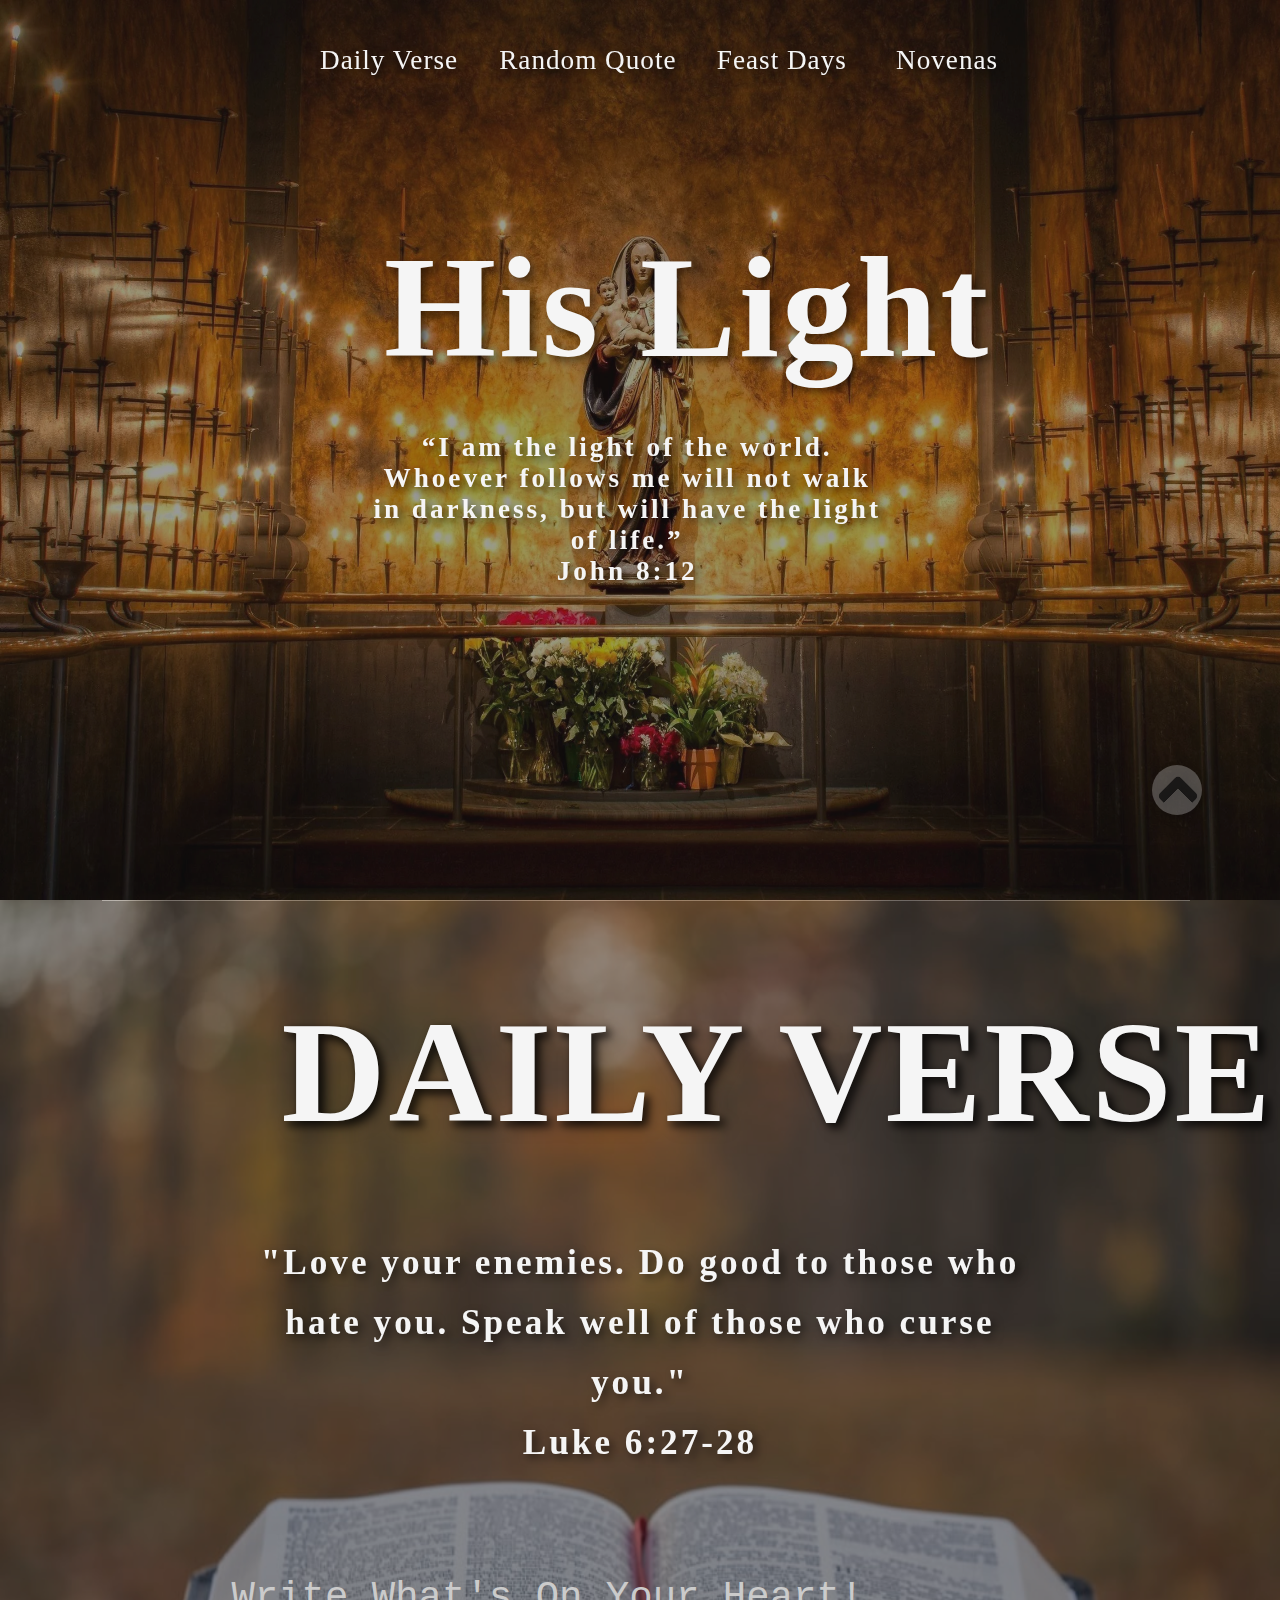
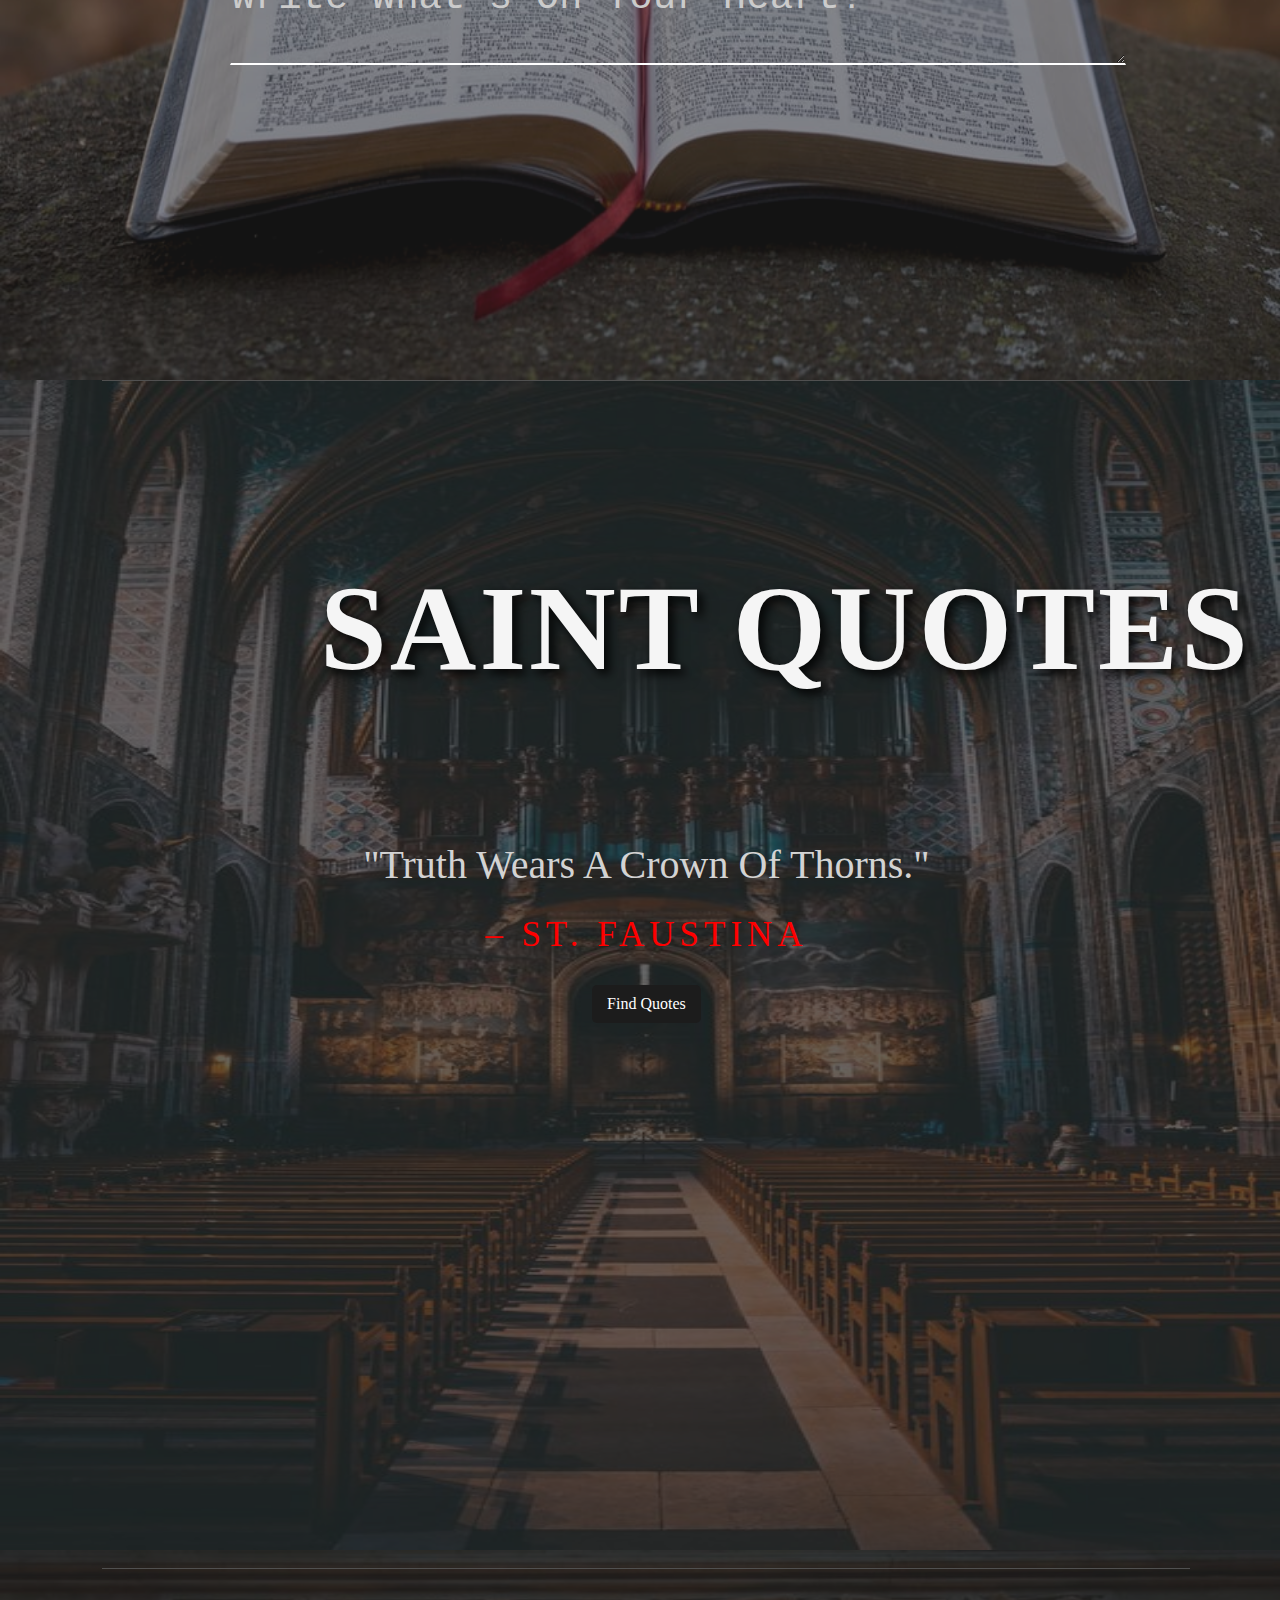
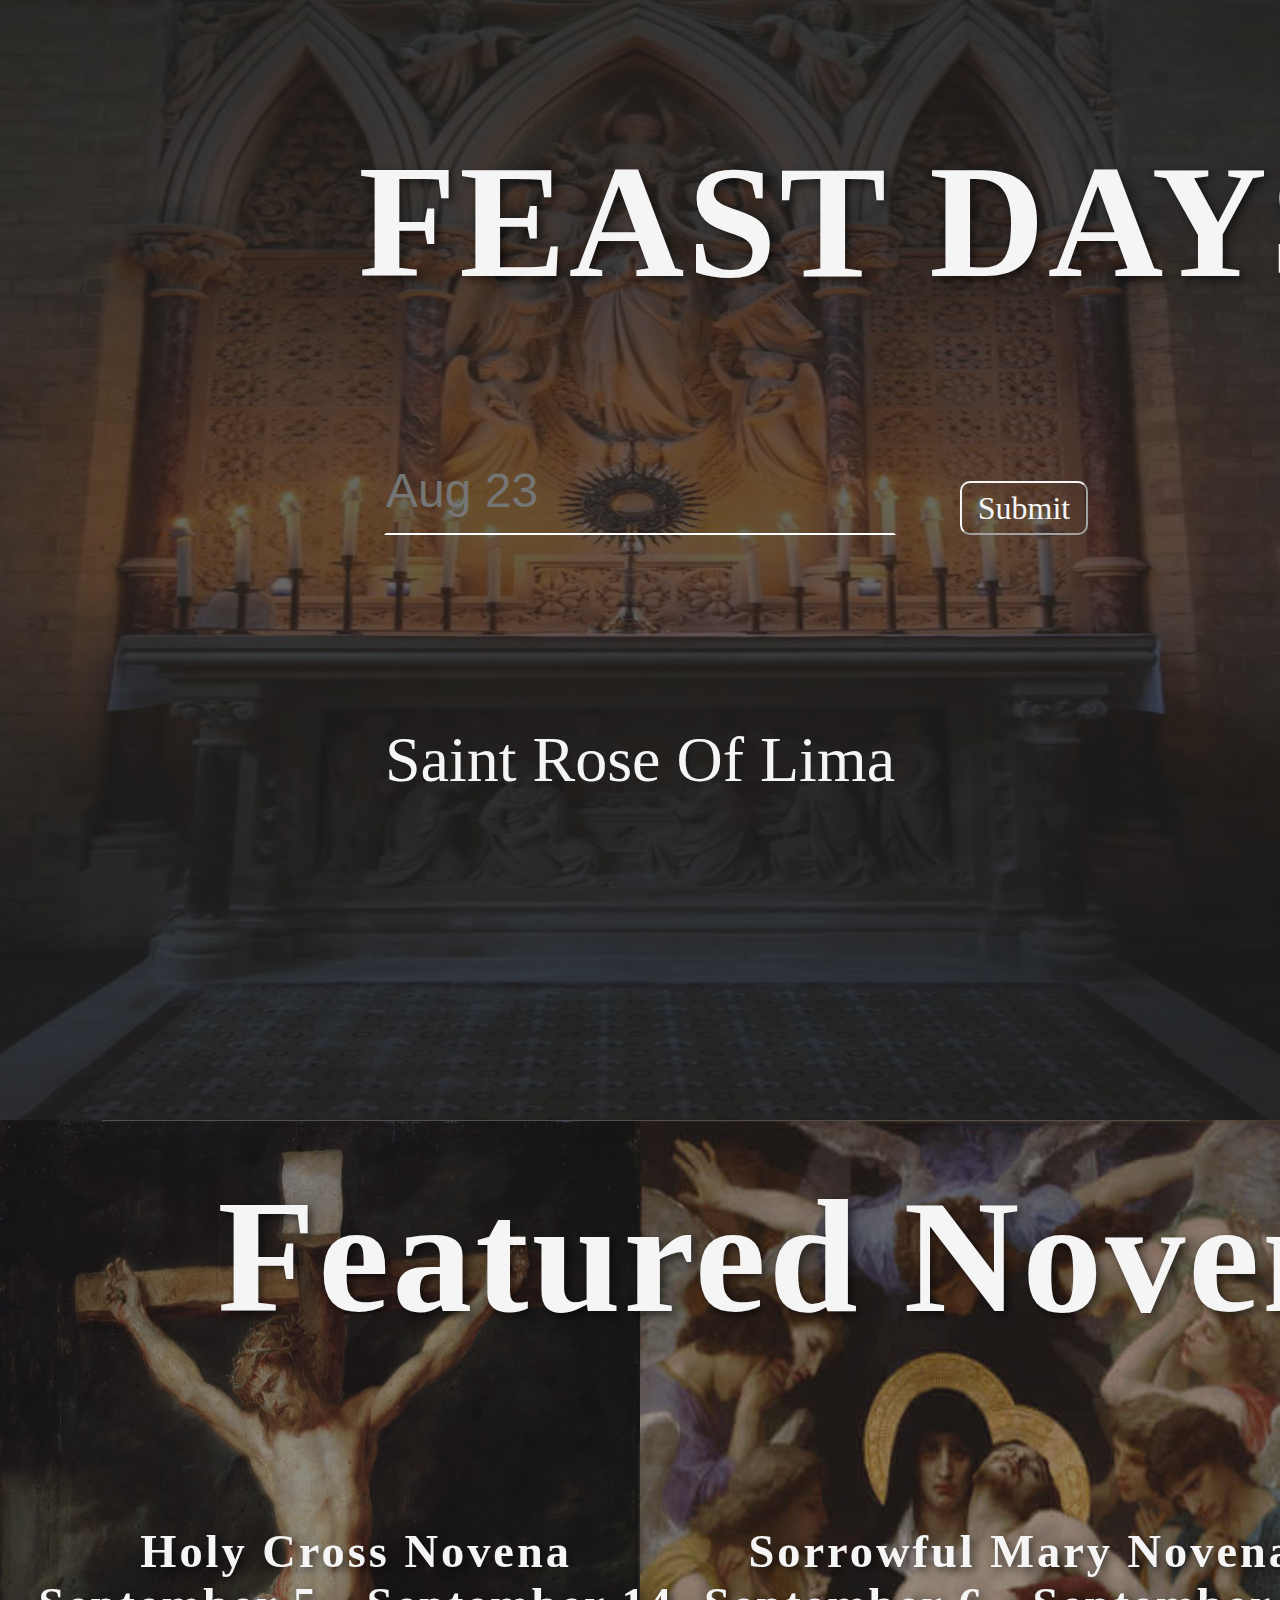
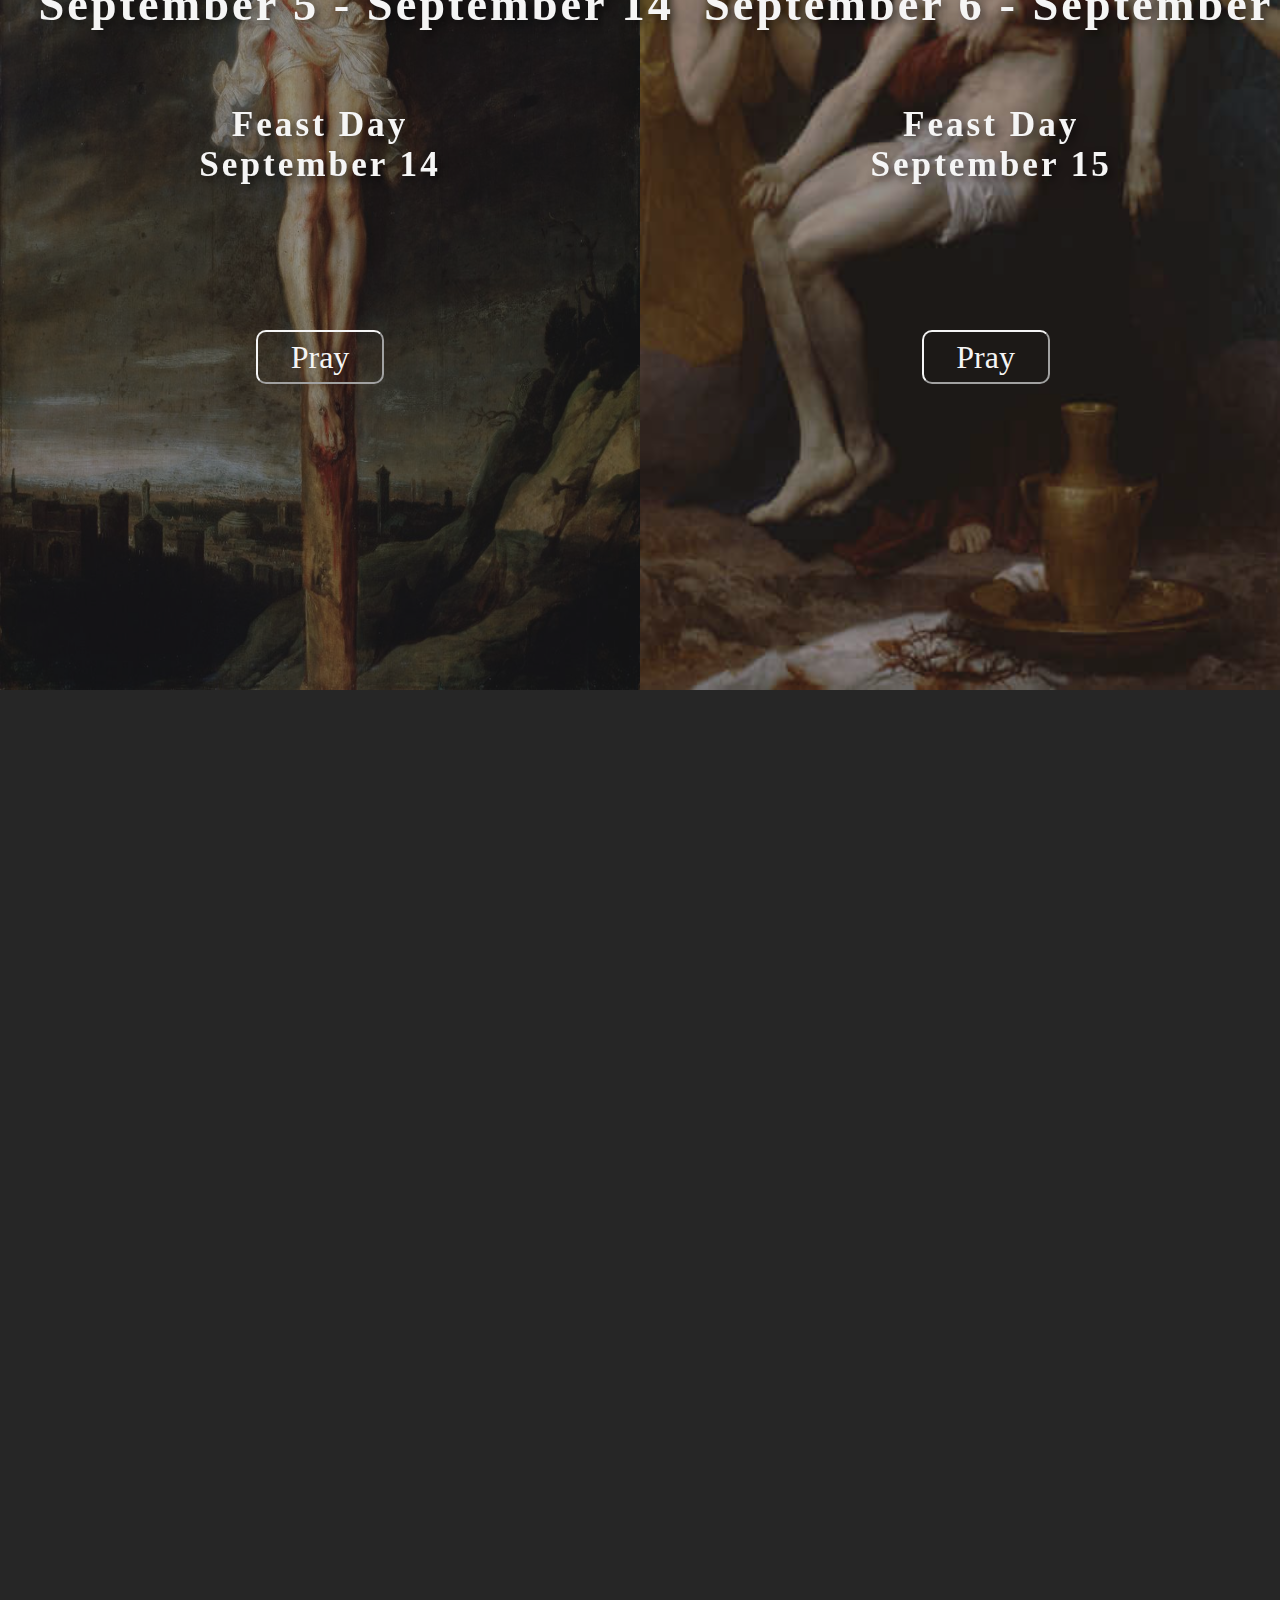
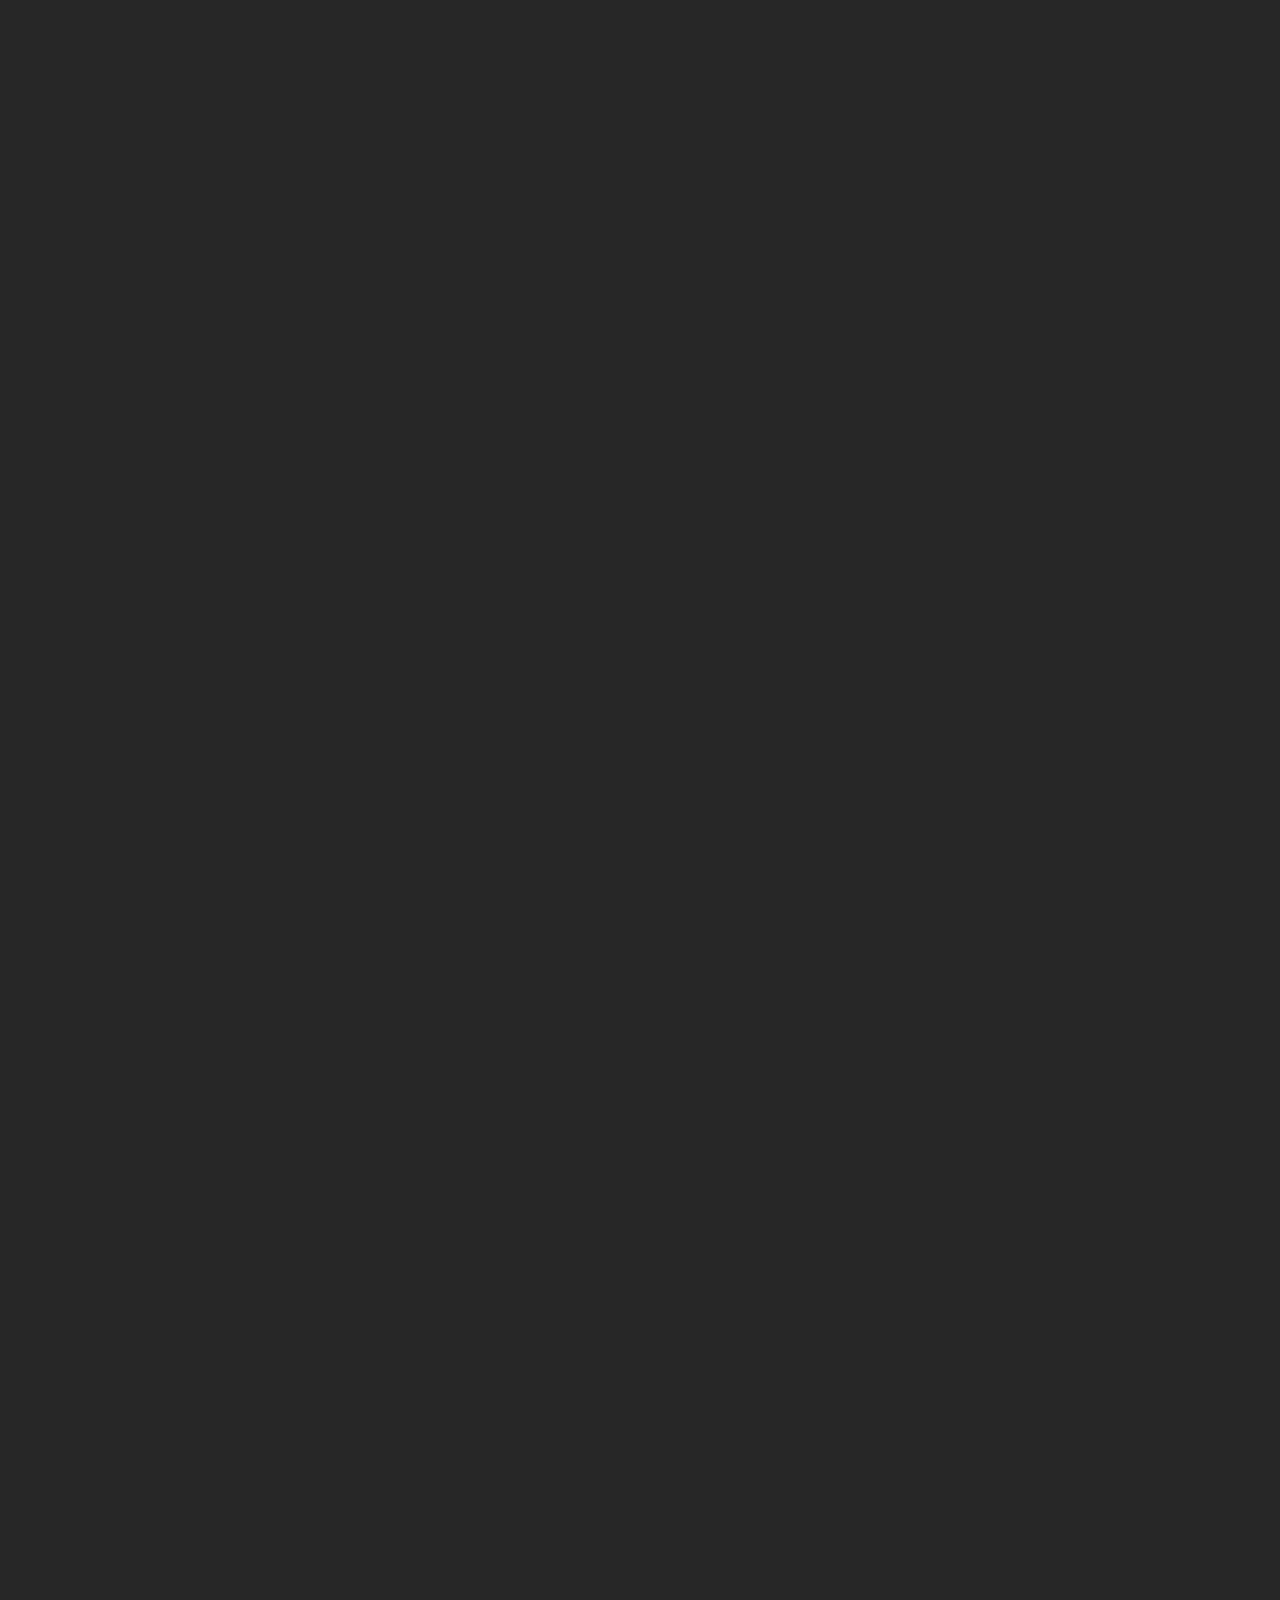
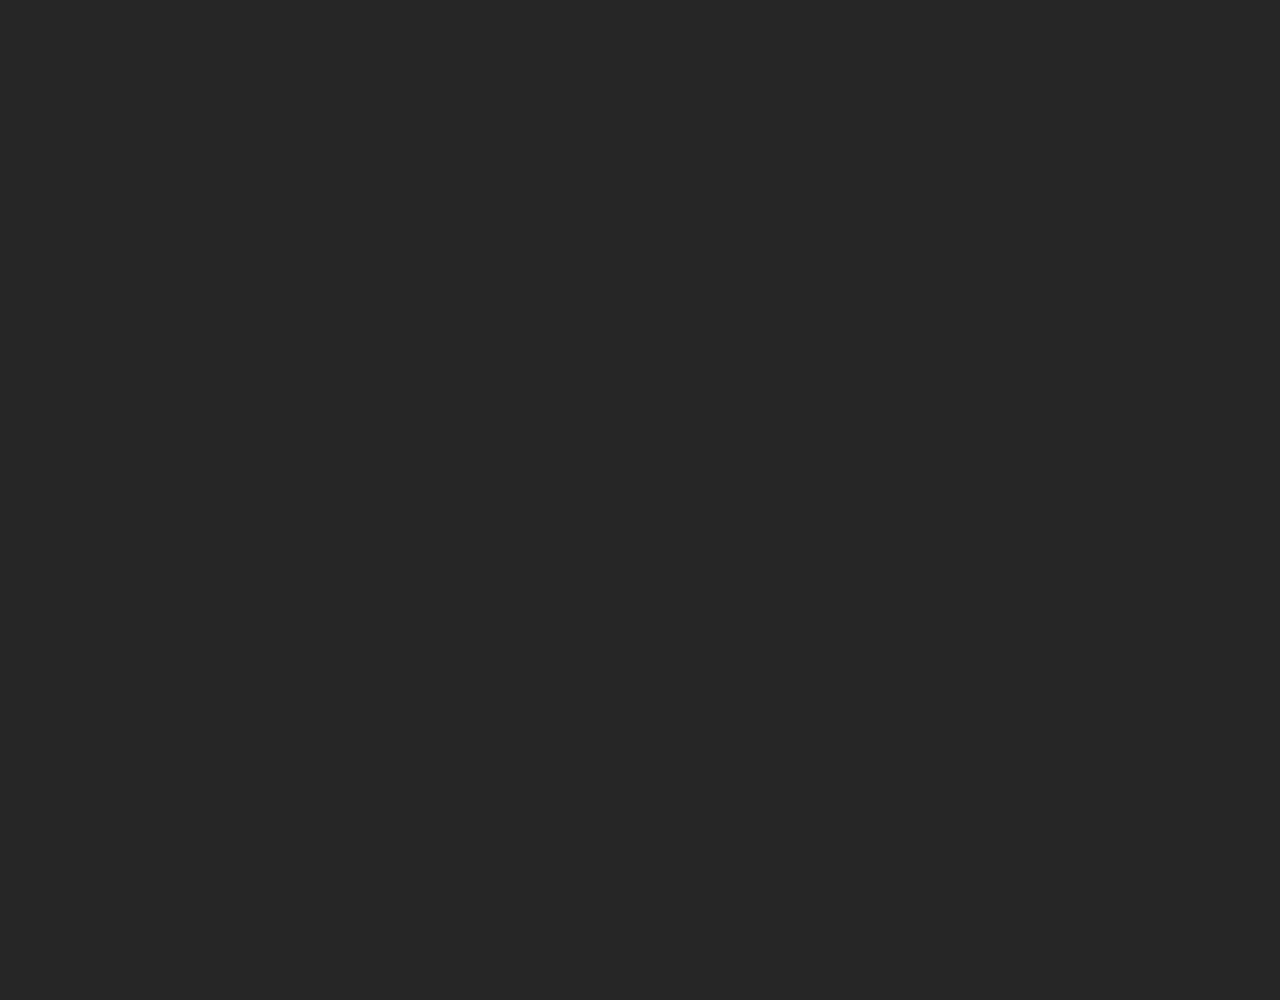
==== index.html @ 4e097bb0 "Update index.html" ====
<!DOCTYPE html>
<html lang="en">
<head>
    <meta charset="UTF-8">
    <meta http-equiv="X-UA-Compatible" content="IE=edge">
    <meta name="viewport" content="width=device-width, initial-scale=1.0">
    <title>HisLight</title>
    <link rel="stylesheet" href="HisLight.css">
</head>
<link rel="shortcut icon" type="image/jpg" href="./icons8-light-on-64.png"/>
<body>
  
  <div class="dropdown">
    <div class="bar">
      <div class="line1"></div>
      <div class="line2"></div>
      <div class="line3"></div>
    </div>
    <button onclick="BFunction()" class="dropbtn"></button>
    <div id="myDropdown" class="dropdown-content">
      <a href="#verse">Daily Verse</a>
      <a href="#quotes">Saint Quotes</a>
      <a href="#feast">Feast Days</a>
      <a href="#MonthNov">Novenas</a>
      <!-- <a href="#Commentary">Commentary</a> -->
    </div>
  </div>

    <a href="#verse" class="travel">Daily Verse</a>
    <a href="#quotes" class="travel2">Random Quote</a>
    <a href="#back" class="travel3">
      <div class="arrow"></div>
    </a>
    <a href="#feast" class="travel4">Feast Days</a>
    <a href="#MonthNov" class="travel5">Novenas</a>
    <!-- <a href="#Commentary" class="travel6">Commentary</a> -->
    <img src="Mary pic.jpg" alt="" id="StartPic" class="StartPic">
    <h1 class="Title">His Light</h1>
    <div class="BackSection">
      <section id="back">
          <div class="BackTop"></div>
      </section>
  </div>
    <h1 class="SubTitle">“I am the light of the world. Whoever follows me will not walk in darkness, but will have the light of life.” <br> John 8:12</h1>
    <div class="Section2Line"></div>
    <div class="DailyVerseSection">
        <section id="verse">
            <h1 class="DailyV">DAILY VERSE</h1>
        </section>
    </div>
    <h1 class="SubV">"Love your enemies. Do good to those who hate you. Speak well of those who curse you." <br> Luke 6:27-28</h1>
    <textarea placeholder="Write What's On Your Heart!"></textarea>
    <div class="Section3Line"></div>
    <img src="bible.jpg" alt="" class="BiblePic">
    <div class="QuoteSection">
        <section id="quotes">
            <h1 class="RQuotes">SAINT QUOTES</h1>
        </section>
    </div>
    <img src="church.jpg" class="church">

    <div class="container">
      
  
        <div class="main-content">
         
          <div class="text-area">
            <span class="quote">"Truth Wears A Crown Of Thorns."</span>
          </div>
          
          <div class="writer">– St. Faustina</div>
    
          <div class="button-area">  
            <div class="btn">
              <button id="Qbtn">Find Quotes</button>
            </div>
          </div>
          
        </div>
    
      </div>
    <img class="Eucharist" src="Eucharist2.jpg">
    <div class="FeastSection">
        <section id="feast">
            <h1 class="FeastTitle">FEAST DAYS</h1>
        </section>
    </div>

    <div class="FeastDays">
      <div class="Section4Line"></div>
      <input type="text" placeholder="Aug 23" class="search" id="test" style="text-transform:capitalize">
      <button class="DateButton" onclick="FeastFunction()"> Submit</button>
      <p id="demo"> Saint Rose Of Lima</p>
    </div>     
    <div class="burger"></div>



    <div class="Section5Line"></div>
    <img id="novena1Pic" class="novena1Pic" src="jesus crucified.jpeg" alt="image">
    <h1 id="Novena1" class="Novena1">Holy Cross Novena <br> September 5 - September 14</h1>
    <h1 id="Novena1A" class="Novena1A">Day 7</h1>
    <h1 id="Novena1sub" class="Novena1sub">Feast Day <br> September 14</h1>
    <h1 id="Novena1subA" class="Novena1subA">In the name of the Father, and of the Son, and of the Holy Spirit. Amen. Jesus, Who because of Your burning love for us willed to be crucified and to shed Your Most Precious Blood for the redemption and salvation of our souls, <br> look down upon us and grant the petition we ask for… <br> (Mention your request here…) <br> We trust completely in Your Mercy. Cleanse us from sin by Your Grace, sanctify our work, <br> give us and all those who are dear to us our daily bread, lighten the burden of our sufferings, bless our families, and grant to the nations, so sorely afflicted, Your Peace, which is the only true peace, so that by obeying Your Commandments we may come at last to the glory of Heaven. Amen. <br> Say 1: Our Father…  Say 1: Hail Mary… Say 1: Glory Be…</h1>
    <button onclick="N1function()" id="N1Button" class="Novena1Button">Pray</button> 

    <div class="Section6Line"></div>

    <img id="novena2Pic" class="novena2Pic" src="sorrowful Mary.jpg" alt="image">
    <h1 id="Novena2" class="Novena2">Sorrowful Mary Novena <br> September 6 - September 15 </h1>
    <h1 id="Novena2A" class="Novena2A">Day 6</h1>
    <h1 id="Novena2sub" class="Novena2sub">Feast Day<br> September 15</h1>  
    <h1 id="Novena2subA" class="Novena2subA">In the name of the Father, and of the Son, and of the Holy Spirit. Amen. O sorrowful Mother, I turn to you in total trust. <br> You suffered the sharpest pains in life, watching your Son die upon the Cross, and yet you remained by Him to the end. <br> Look with favor upon me, a poor sinner, and obtain for me from your Son all the graces I need to endure the sufferings God allows me to face. <br> Daily Prayer - <br> On the Cross her Son was dying. Mary stood beneath Him crying, Sharing in His saving cross. As He hangs, her soul is grieving, and a sword her heart is cleaving and she weeps the bitter loss. O Mother of Sorrows, through thy First Sorrow, the Prophecy of Holy Simeon, intercede for me with the Sacred Heart of Jesus, and grant me the favor I implore <br> (mention your request here…) <br> Say 1: Our Father…  Say 1: Hail Mary… Say 1: Glory Be…</h1>  
    <button onclick="N2function()" id="N2Button" class="Novena2Button">Pray</button> 
    <div class="NovenaSection">
      <section id="MonthNov">
          <h1 class="MonthlyNovenas">Featured Novena's</h1>
      </section>
  </div>

  <!--
  <div class="Section7line"></div>
  <img src="Jesus turns water into wine vector image on VectorStock.jpg" class="wine" alt="">
  <div class="CommentarySection">
    <section id="Commentary">
        <h1 class="CommentaryTitle">COMMENTARY</h1>
    </section>
</div> -->
<script src="SaintQuotes.js"></script>
<script src="dates.js"></script>
<script src="HisLight.js"></script>
<script src="novenaDates.js"></script>

</body>
</html>


       <!-- "12/?/2022" : "%",   
        "december ?" : "%",   
        "dec ?" : "%",  
        "December ?" : "%",  
        "Dec ?" : "%", -->
---- HisLight.css ----
* {
    margin: 0;
    padding: 0;
    box-sizing: border-box;
}

html{
    scroll-behavior:smooth;
}

body{
    background: rgb(38, 38, 38);
    height: 1000vh;
    overflow: auto;
}

body::-webkit-scrollbar{
    width: 10px;
    background: transparent;
}

body::-webkit-scrollbar-thumb{
    border-radius: 10px;
    width: 10px;

    background-color: #9696967e;
}

.dropdown{
    display: none;
}

  
.StartPic{
    height: 100%;
    width: 100%;
    position: absolute;
    opacity: 0.7;
    filter: brightness(80%);

}

.travel{
    position: absolute;
    left: 25%;
    top: 5%;
    z-index: 1;
    font-family:Cambria, Cochin, Georgia, Times, 'Times New Roman', serif;
    letter-spacing: 1px;
    font-size: 170%;
    filter: drop-shadow(4px 4px 4px rgba(0, 0, 0, 0.536));
    text-decoration: none;
    color: whitesmoke;
    transition-duration: 0.3s;
}

.travel:hover{
    text-decoration: underline;
}
.travel2:hover{
    text-decoration: underline;
}
.travel4:hover{
    text-decoration: underline;
}
.travel5:hover{
    text-decoration: underline;
}
.travel6:hover{
    text-decoration: underline;
}

.travel2{
    position: absolute;
    left: 39%;
    top: 5%;
    z-index: 1;
    font-family:Cambria, Cochin, Georgia, Times, 'Times New Roman', serif;
    letter-spacing: 1px;
    font-size: 170%;
    filter: drop-shadow(4px 4px 4px rgba(0, 0, 0, 0.536));
    text-decoration: none;
    color: whitesmoke;
}

.travel4{
    position: absolute;
    left: 56%;
    top: 5%;
    z-index: 1;
    font-family:Cambria, Cochin, Georgia, Times, 'Times New Roman', serif;
    letter-spacing: 1px;
    font-size: 170%;
    filter: drop-shadow(4px 4px 4px rgba(0, 0, 0, 0.536));
    text-decoration: none;
    color: whitesmoke;
}

.travel5{
    position: absolute;
    left: 70%;
    top: 5%;
    z-index: 1;
    font-family:Cambria, Cochin, Georgia, Times, 'Times New Roman', serif;
    letter-spacing: 1px;
    font-size: 170%;
    filter: drop-shadow(4px 4px 4px rgba(0, 0, 0, 0.536));
    text-decoration: none;
    color: whitesmoke;
}

.travel6{
    position: absolute;
    left: 90%;
    top: 5%;
    z-index: 1;
    font-family:Cambria, Cochin, Georgia, Times, 'Times New Roman', serif;
    letter-spacing: 1px;
    font-size: 170%;
    filter: drop-shadow(4px 4px 4px rgba(0, 0, 0, 0.536));
    text-decoration: none;
    color: whitesmoke;
}


.Title{
    color: whitesmoke;
    position: absolute;
    top: 25%;
    left: 30%;
    font-family:Cambria, Cochin, Georgia, Times, 'Times New Roman', serif;
    letter-spacing: 3px;
    font-size: 900%;
    filter: drop-shadow(4px 4px 4px rgba(0, 0, 0, 0.536));
    animation: flash 3s ease-in-out 1s infinite;
}

@keyframes flash{
    0%{
        text-shadow:none;
    }
    50%{
        text-shadow: rgb(255, 255, 255) 1px 0 50px;
    }
    100%{
        text-shadow:none;
    }
}


.SubTitle{
    color: whitesmoke;
    position: absolute;
    top: 48%;
    left: 29%;
    font-family:Cambria, Cochin, Georgia, Times, 'Times New Roman', serif;
    letter-spacing: 3px;
    font-size: 170%;
    filter: drop-shadow(4px 4px 4px rgba(0, 0, 0, 0.536));
    width: 40%;
    text-align: center;
}


.travel3 {
    position: fixed;
    width: 50px;
    height: 50px;
    border-radius: 50%;
    top: 85%;
    left: 90%;
    background-color: #ebebeb45;
    filter: drop-shadow(4px 4px 4px rgba(0, 0, 0, 0.536));;
    z-index: 2;
}

.BackSection {
    top: -100vh;
}

.arrow {
    border: solid rgba(0, 0, 0, 0.663);
    border-width: 0 10px 10px 0;
    border-radius: 5px;
    display: inline-block;
    padding: 3px;
    left: 21.5%;
    top: 32%;
    width: 30px;
    height: 30px;
    position: fixed;
    z-index: 2;
    transform: rotate(-135deg);
    -webkit-transform: rotate(-135deg);
  }


/*SECTION2*/

.Section2Line{
    position: absolute;
    width: 85%;
    height: 1px;
    top: 100%;
    left: 8%;
    background-color: rgb(155, 155, 155);
    z-index: 0;
}


#verse {
    position: absolute;
    top: 100vh;
    left: 22%;
    color: rgb(216, 216, 216);
    font-family:Cambria, Cochin, Georgia, Times, 'Times New Roman', serif;
    letter-spacing: 3px;
    font-size: 300%;
    filter: drop-shadow(4px 4px 4px rgba(0, 0, 0, 0.536));
    white-space: nowrap;
    z-index: 1;
}


.DailyV{
    left: 15%;
    top: 10vh;
    position: absolute;
    color: whitesmoke;
    font-family:Cambria, Cochin, Georgia, Times, 'Times New Roman', serif;
    letter-spacing: 3px;
    font-size: 300%;
    filter: drop-shadow(4px 4px 4px rgba(0, 0, 0, 0.536));
    white-space: nowrap;
    z-index: 1;
}

.SubV {
    position: absolute;
    top: 137%;
    left: 20%;
    color: whitesmoke;
    font-family:Cambria, Cochin, Georgia, Times, 'Times New Roman', serif;
    letter-spacing: 3px;
    font-size: 220%;
    filter: drop-shadow(4px 4px 4px rgba(0, 0, 0, 0.536));
    width: 60%;
    text-align: center;
    line-height: 60px;
    z-index: 1;
}

textarea{
    position: absolute;
    top: 175%;
    left: 18%;
    width: 70%;
    height: 10%;
    padding: 0px 0px;
    margin: 0px 0;
    box-sizing: border-box;
    border-color: transparent;
    border-bottom: 2px solid rgb(255, 255, 255);
    font-size: 300%;
    background-color: transparent;
    color: whitesmoke;
    outline: none;
    resize: both;
    z-index: 1;
}
textarea::-webkit-scrollbar {
    display: none;
}

.BiblePic{
    top: 100%;
    width: 100%;
    height: 120%;
    position: absolute;
    z-index: 0;
    opacity: 0.5;
}
textarea::placeholder{
    color: #cbcbcb;
}


/*section3*/

.church{
    position: absolute;
    width: 100%;
    height: 130%;
    z-index: 0;
    top: 220%;
    opacity: 0.3;
}

.Section3Line{
    position: absolute;
    width: 85%;
    height: 1px;
    top: 220%;
    left: 8%;
    background-color: rgb(80, 80, 80);
    z-index: 1;
}

#quotes {
    position: absolute;
    top: 230vh;
    left: 25%;
    position: absolute;
    color: rgb(216, 216, 216);
    font-family:Cambria, Cochin, Georgia, Times, 'Times New Roman', serif;
    letter-spacing: 3px;
    font-size: 250%;
    filter: drop-shadow(4px 4px 4px rgba(0, 0, 0, 0.536));
    white-space: nowrap;
    z-index: 1;
}

.RQuotes{
    left: 27%;
    top: 10vh;
    position: absolute;
    color: whitesmoke;
    font-family:Cambria, Cochin, Georgia, Times, 'Times New Roman', serif;
    letter-spacing: 3px;
    font-size: 300%;
    filter: drop-shadow(4px 4px 4px rgba(0, 0, 0, 0.536));
    white-space: nowrap;
    z-index: 1;
}

.container {
    width: 85%;
	height: 400px;
  top: 265%;
  left: 8%;
  position: absolute;
  z-index: 1;
}
.header h2 {
    font-weight: 400;
    color: #fff;
}
.main-content {
	width: 100%;
	height: 300px;
	padding: 50px 40px;
	background-color: rgba(255, 255, 255, 0);
	border-radius: 15px;
    font-family:Cambria, Cochin, Georgia, Times, 'Times New Roman', serif;
}

.text-area {
	text-align: center;
	font-size: 40px;
	color: #d3d3d3;
	line-height: 1.5;
    font-family:Cambria, Cochin, Georgia, Times, 'Times New Roman', serif;
}
.text-area .icon {
    margin-right: 5px;
}
.main-content .writer {
    text-transform: uppercase;
	letter-spacing: 5px;
	color: red;
	text-align: center;
	margin-top: 20px;
	font-size: 35px;
    font-family:Cambria, Cochin, Georgia, Times, 'Times New Roman', serif;
	
}
.main-content .button-area {
	display: grid;
	place-items: center;
	margin-top: 20px;
	padding: 10px 0;
}
.button-area .btn button {
    background-color: #1c1c1c;
    color: #fff;
    border-radius: 5px;
    font-size: 16px;
    cursor: pointer;
    border: none;
    outline: none;
    padding: 10px 15px;
    font-family:Cambria, Cochin, Georgia, Times, 'Times New Roman', serif;
    
}
.button-area button:active {
    background-color: deepskyblue;
}



/*FEAST DAYS SECTION 4*/

.Section4Line{
    position: absolute;
    width: 85%;
    height: 1px;
    top: 352%;
    left: 8%;
    background-color: rgb(80, 80, 80);
    z-index: 1;
}

.search{
    width: 40%;
    height: 10%;
    padding: 0px 0px;
    margin: 0px 0;
    box-sizing: border-box;
    border-color: transparent;
    background-color: transparent;
    border-bottom: 2px solid rgb(255, 255, 255);
    outline: none;
    left: 50%;
    transform: translate(-50%,-50%);
    position: absolute;
    top: 410%;
    color: whitesmoke;
    font-size: 300%;
    z-index: 2;
}

.DateButton{
    top: 409%;
    left: 75%;
    position: absolute;
    z-index: 2;
    width: 10%;
    height: 6%;
    background-color: transparent;
    color: whitesmoke;
    font-family:Cambria, Cochin, Georgia, Times, 'Times New Roman', serif;
    font-size: 200%;
    border-color: whitesmoke;
    border-radius: 10px;
    box-sizing: border-box;
}
p{
    top: 440%;
    left: 50%;
    transform: translate(-50%,-50%);
    position: absolute;
    z-index: 2;
    color: whitesmoke;
    font-size: 400%;
    font-family:Cambria, Cochin, Georgia, Times, 'Times New Roman', serif;
    text-align: center;
    justify-content: center;
}

#feast {
    position: absolute;
    top: 370vh;
    left: 28%;
    position: absolute;
    color: whitesmoke;
    font-family:Cambria, Cochin, Georgia, Times, 'Times New Roman', serif;
    letter-spacing: 3px;
    font-size: 500%;
    filter: drop-shadow(4px 4px 4px rgba(0, 0, 0, 0.536));
    white-space: nowrap;
    z-index: 1;
}


.Eucharist{
    position: absolute;
    width: 100%;
    height: 130%;
    z-index: 0;
    top: 350%;
    opacity: 0.3;
}


/*SECTION5*/


.Section5Line{
    position: absolute;
    width: 85%;
    height: 1px;
    top: 480%;
    left: 8%;
    background-color: rgb(80, 80, 80);
    z-index: 1;
}


#MonthNov {
    position: absolute;
    top: 485vh;
    left: 17%;
    position: absolute;
    color: whitesmoke;
    font-family:Cambria, Cochin, Georgia, Times, 'Times New Roman', serif;
    letter-spacing: 3px;
    font-size: 500%;
    filter: drop-shadow(4px 4px 4px rgba(0, 0, 0, 0.536));
    white-space: nowrap;
    z-index: 1;
}

.novena1Pic{
    position: absolute;
    width: 50%;
    height: 130%;
    z-index: 0;
    top: 480%;
    opacity: 0.5;
}

.novena2Pic{
    position: absolute;
    width: 50%;
    height: 130%;
    z-index: 0;
    top: 480%;
    left: 50%;
    opacity: 0.5;
}

.Novena1 {
    position: absolute;
    top: 525vh;
    left: 3%;
    text-align: center;
    color: whitesmoke;
    font-family:Cambria, Cochin, Georgia, Times, 'Times New Roman', serif;
    letter-spacing: 3px;
    font-size: 290%;
    filter: drop-shadow(4px 4px 4px rgba(0, 0, 0, 0.536));
    white-space: nowrap;
    z-index: 1;
}

.Novena1A {
    position: absolute;
    top: 510vh;
    left: 20%;
    text-align: center;
    color: whitesmoke;
    font-family:Cambria, Cochin, Georgia, Times, 'Times New Roman', serif;
    letter-spacing: 3px;
    font-size: 300%;
    filter: drop-shadow(4px 4px 4px rgba(0, 0, 0, 0.536));
    white-space: nowrap;
    z-index: 1;
    display: none;
}


.Novena1sub {
    position: absolute;
    top: 545vh;
    left: -10%;
    position: absolute;
    text-align: center;
    color: whitesmoke;
    font-family:Cambria, Cochin, Georgia, Times, 'Times New Roman', serif;
    letter-spacing: 3px;
    font-size: 220%;
    filter: drop-shadow(4px 4px 4px rgba(0, 0, 0, 0.536));
    z-index: 1;
    width: 70%;
}

.Novena1subA {
    position: absolute;
    top: 520vh;
    left: 4%;
    position: absolute;
    text-align: center;
    color: whitesmoke;
    letter-spacing: 3px;
    font-size: 160%;
    filter: drop-shadow(4px 4px 4px rgba(0, 0, 0, 0.536));
    z-index: 1;
    width: 40%;
    height: 60%;
    display: none;
    overflow: auto;

}

.Novena1subA::-webkit-scrollbar{
    width: 10px;
    height: 10px;
    display: flex;
    background-color: transparent;
}

.Novena1subA::-webkit-scrollbar-thumb{
    border-radius: 10px;
    height: 5px;
    background: rgba(126, 126, 126, 0.518);
}

.Novena1Button{
    top: 570%;
    left: 20%;
    position: absolute;
    z-index: 2;
    width: 10%;
    height: 6%;
    background-color: transparent;
    color: whitesmoke;
    font-family:Cambria, Cochin, Georgia, Times, 'Times New Roman', serif;
    font-size: 200%;
    border-color: whitesmoke;
    border-radius: 10px;
    transition: ease-in-out 0.5;
    box-sizing: border-box;
}

 

  

.Novena2 {
    position: absolute;
    top: 525vh;
    left: 55%;
    position: absolute;
    text-align: center;
    color: whitesmoke;
    font-family:Cambria, Cochin, Georgia, Times, 'Times New Roman', serif;
    letter-spacing: 3px;
    font-size: 290%;
    filter: drop-shadow(4px 4px 4px rgba(0, 0, 0, 0.536));
    white-space: nowrap;
    z-index: 1;
}

.Novena2A {
    position: absolute;
    top: 510vh;
    left: 71%;
    text-align: center;
    color: whitesmoke;
    font-family:Cambria, Cochin, Georgia, Times, 'Times New Roman', serif;
    letter-spacing: 3px;
    font-size: 300%;
    filter: drop-shadow(4px 4px 4px rgba(0, 0, 0, 0.536));
    white-space: nowrap;
    z-index: 1;
    display: none;
}


.Novena2sub {
    position: absolute;
    top: 545vh;
    left: 68%;
    text-align: center;
    font-family:Cambria, Cochin, Georgia, Times, 'Times New Roman', serif;
    color: whitesmoke;
    letter-spacing: 3px;
    font-size: 220%;
    filter: drop-shadow(4px 4px 4px rgba(0, 0, 0, 0.536));
    white-space: nowrap;
    z-index: 1;
}

.Novena2subA {
    position: absolute;
    top: 520vh;
    left: 56%;
    width: 40%;
    height: 60%;
    position: absolute;
    text-align: center;
    color: whitesmoke;
    letter-spacing: 3px;
    font-size: 160%;
    filter: drop-shadow(4px 4px 4px rgba(0, 0, 0, 0.536));
    z-index: 1;
    display: none;
    overflow: auto;
}

.Novena2subA::-webkit-scrollbar{
    width: 10px;
    height: 10px;
    display: flex;
    background-color: transparent;
}

.Novena2subA::-webkit-scrollbar-thumb{
    border-radius: 10px;
    height: 5px;
    background: rgba(126, 126, 126, 0.518);
}

.Novena2Button{
    top: 570%;
    left: 72%;
    position: absolute;
    z-index: 2;
    width: 10%;
    height: 6%;
    background-color: transparent;
    color: whitesmoke;
    font-family:Cambria, Cochin, Georgia, Times, 'Times New Roman', serif;
    font-size: 200%;
    border-color: whitesmoke;
    border-radius: 10px;
    box-sizing: border-box;
}

#Commentary {
    position: absolute;
    top: 620vh;
    left: 27%;
    color: rgb(216, 216, 216);
    font-family:Cambria, Cochin, Georgia, Times, 'Times New Roman', serif;
    letter-spacing: 3px;
    font-size: 400%;
    filter: drop-shadow(4px 4px 4px rgba(0, 0, 0, 0.536));
    white-space: nowrap;
    z-index: 1;
}

.wine{
    width: 40%;
    height: 40%;
    border-radius: 5px;
    top: 650vh;
    left: 60vh;
    position: absolute;
}






@media only screen and (max-width: 400px){

    body{
        height: 650vh;
        font-family:Georgia, 'Times New Roman', Times, serif;
    }

    .Title{
        text-align: center;
        font-size: 15vw;
        left: 10vw;
        top: 35vw;
        position: absolute;
        font-family:Georgia, 'Times New Roman', Times, serif;
    }

    .SubTitle{
        text-align: center;
        width: 70%;
        left: 15vw;
        top: 65vw;
        font-size: 5vw;
        font-family:Georgia, 'Times New Roman', Times, serif;
    }

    .StartPic{
        position: absolute;
        height: 180vw;
        object-fit: cover;
    }

    .Section2Line{
        top: 180vw;
    }

    .BiblePic{
        position: absolute;
        height: 230vw;
        object-fit: cover;
        top: 180vw;
    }

    #verse {
        position: absolute;
        top: 195vw;
        left: 23vw;
        font-family:Georgia, 'Times New Roman', Times, serif;
    }

    .DailyV{
        position: absolute;
        font-size: 10vw;
        top: 10vw;
        left: -13vw;
        font-family:Georgia, 'Times New Roman', Times, serif;
        
    }

    .SubV{
        font-size: 5vw;
        top: 230vw;
        left: 10vw;
        width: 80vw;
        line-height: 40px;
        font-family:Georgia, 'Times New Roman', Times, serif;
    }

    textarea{
        top: 300vw;
        height: 25vw;
        font-size: 10vw;
    }

    .church{
        position: absolute;
        height: 260vw;
        object-fit: cover;
        top: 400vw;
    }

    .Section3Line{
        top: 410vw;
    }

    #quotes {
        position: absolute;
        top: 420vw;
        font-family:Georgia, 'Times New Roman', Times, serif;
    }

    .RQuotes{
        position: absolute;
        font-size: 9vw;
        top: 12vw;
        left: -15vw;
        font-family:Georgia, 'Times New Roman', Times, serif;
    }

    .container{
        top: 450vw;
    }

    .text-area {
        text-align: center;
        font-size: 25px;
        color: #d3d3d3;
        line-height: 1.5;
        font-family:Georgia, 'Times New Roman', Times, serif;
    }

    .main-content .writer {
        text-transform: uppercase;
        letter-spacing: 5px;
        color: red;
        text-align: center;
        margin-top: 20px;
        font-size: 25px;
        font-family:Georgia, 'Times New Roman', Times, serif;
        
    }

    #feast{
        position: absolute;
        top: 700vw;
        left: 12%;
        position: absolute;
        color: whitesmoke;
        font-family:Georgia, 'Times New Roman', Times, serif;
        letter-spacing: 3px;
        font-size: 200%;
        filter: drop-shadow(4px 4px 4px rgba(0, 0, 0, 0.536));
        white-space: nowrap;
        z-index: 1;
        font-size: 7vw;
    }

    #test{
        left: 30%;
        top: 740vw;
        font-family:Georgia, 'Times New Roman', Times, serif;
    }

    .Eucharist{
        height: 260vw;
        top: 660vw;
        object-fit: cover;
    }

    .DateButton{
        left: 65%;
        width: 30%;
        height: 6%;
        font-size: 150%;
        top: 739vw;
        font-family:Georgia, 'Times New Roman', Times, serif;
    }

    p{
        font-size: 250%;
        top: 785vw;
        font-family:Georgia, 'Times New Roman', Times, serif;
    }

    .Section5Line{
        top: 665vw;
    }

    .Section4Line{
        top: 900vw;
    }

    #MonthNov{
        font-size: 5vw;
        left: 10vw;
        top: 910vw;
        font-family:Georgia, 'Times New Roman', Times, serif;
    }

    .novena1Pic{
        top: 900vw;
        width: 100%;
        height: 260vw;
        object-fit: cover;
    }

    .Novena1{
        font-size: 5vw;
        left: 5%;
        top: 940vw;
        font-family:Georgia, 'Times New Roman', Times, serif;
    }
    .Novena1A{
        font-size: 12vw;
        left: 32%;
        top: 935vw;
        font-family:Georgia, 'Times New Roman', Times, serif;
    }

    .Novena1sub{
        font-size: 120%;
        left: 17%;
        top: 960vw;
        font-family:Georgia, 'Times New Roman', Times, serif;
    }
    .Novena1subA{
        font-size: 130%;
        left: 7%;
        top: 960vw;
        width: 85%;
        height: 120vw;
        font-family:Georgia, 'Times New Roman', Times, serif;
    }

    .Novena1Button{
        top: 980vw;
        width: 20%;
        height: 6%;
        left: 42vw;
        font-size: 5vw;
        font-family:Georgia, 'Times New Roman', Times, serif;
    }

    .novena2Pic{
        top: 1161vw;
        left: 0%;
        width: 100%;
        height: 260vw;
        object-fit: cover;
    }

    .Novena2{
        font-size: 4.5vw;
        left: 7vw;
        top: 1180vw;
        text-align: center;
        font-family:Georgia, 'Times New Roman', Times, serif;
    }
    .Novena2A{
        font-size: 12vw;
        left: 34%;
        top: 1180vw;
        font-family:Georgia, 'Times New Roman', Times, serif;
    }

    .Novena2sub{
        font-size: 4.5vw;
        left: 32vw;
        top: 1200vw;
        font-family:Georgia, 'Times New Roman', Times, serif;
    }
    .Novena2subA{
        font-size: 130%;
        left: 7%;
        top: 1200vw;
        width: 85%;
        height: 120vw;
        font-family:Georgia, 'Times New Roman', Times, serif;
    }

    .Novena2Button{
        top: 1225vw;
        width: 20%;
        height: 6%;
        left: 42vw;
        font-size: 5vw;
        font-family:Georgia, 'Times New Roman', Times, serif;
    }

    .Section6Line{
        position: absolute;
        width: 85%;
        height: 1px;
        top: 1161vw;
        left: 8%;
        background-color: rgb(80, 80, 80);
        z-index: 1;
    }

    #back{
        left: 80vw;
        top: 250vw;
    }

    .travel3{
        left: 80.5vw;
        top: 155vw;
        width: 40px;
        height: 40px;
    }

    .arrow{
        left: 82.5vw;
        top: 158vw;
        width: 25px;
        height: 25px;
    }

    .travel{
        display: none;
    }

    .travel2{
        display: none;
    }

    .travel4{
        display: none;
    }

    .travel5{
        display: none;
    }

    /* dropdown Button */
 .dropbtn {
    background-color: #00000058;
    color: white;
    padding: 22px;
    font-size: 16px;
    border: none;
    cursor: pointer;
  }
  
  /* dropdown button on hover & focus */
  .dropbtn:hover, .dropbtn:focus {
    background-color: #ffffff;
  }
  
  /* The container <div> - needed to position the dropdown content */
  .dropdown{
    position: absolute;
    z-index: 2;
    left: 87%;
    top: 3%;
    display: flex;
    background: transparent;
  }



  .line1{
    position: absolute;
    background-color: white;
    width: 20px;
    height: 3px;
    z-index: 2;
    top: 14px;
    left: 28%;
    border-radius: 20%;
  }

  .line2{
    position: absolute;
    background-color: white;
    width: 20px;
    height: 3px;
    z-index: 2;
    top: 20px;
    left: 28%;
    border-radius: 20%;
  }

  .line3{
    position: absolute;
    background-color: white;
    width: 20px;
    height: 3px;
    z-index: 2;
    top: 26px;
    left: 28%;
    border-radius: 20%;
  }

  
  /* dropdown Content (Hidden by Default) */
  .dropdown-content {
    display: none;
    position: absolute;
    background-color: #f1f1f1;
    min-width: 160px;
    box-shadow: 0px 8px 16px 0px rgba(0,0,0,0.2);
    z-index: 1;
    left: -264%;
  }
  
  /* Links inside the dropdown */
  .dropdown-content a {
    color: black;
    padding: 12px 16px;
    text-decoration: none;
    display: block;
  }
  
  /* Change color of dropdown links on hover */
  .dropdown-content a:hover {background-color: #ddd}
  
  /* Show the dropdown menu (use JS to add this class to the .dropdown-content container when the user clicks on the dropdown button) */
  .show {display:block;}

}
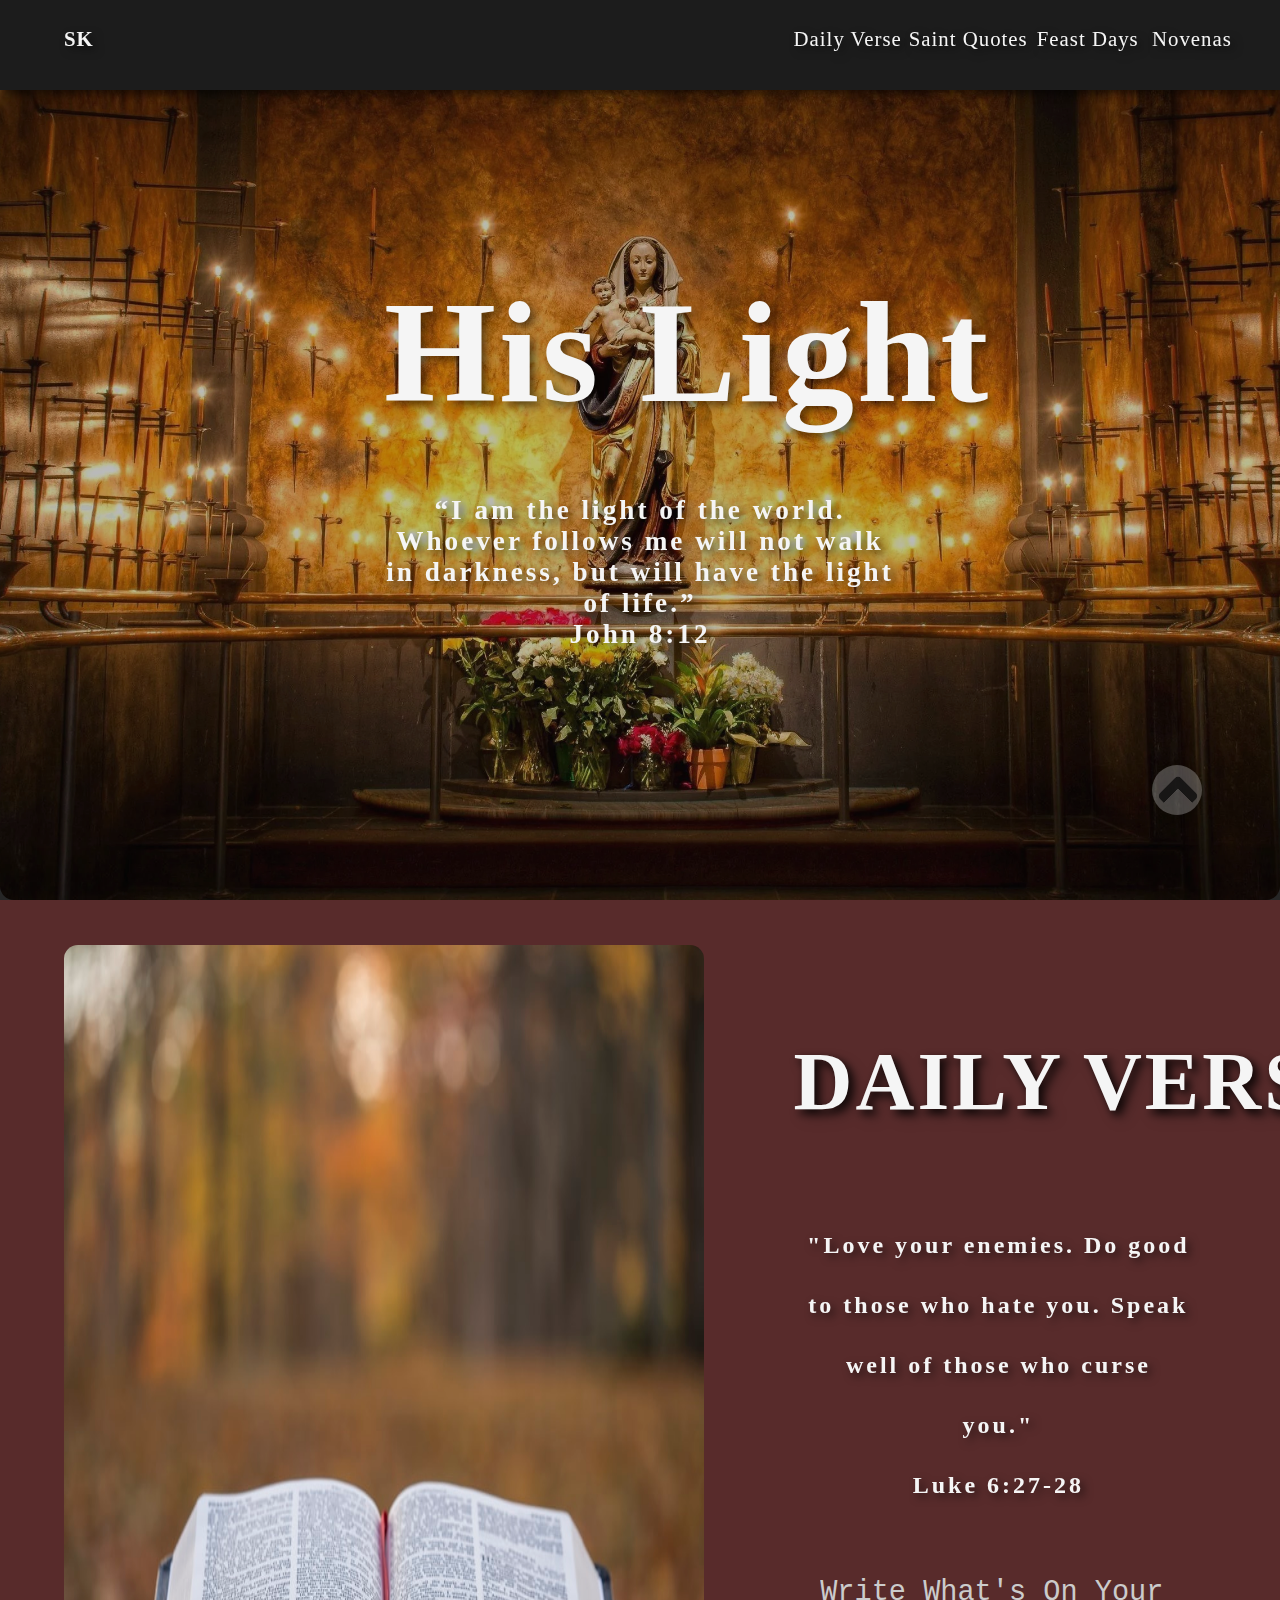
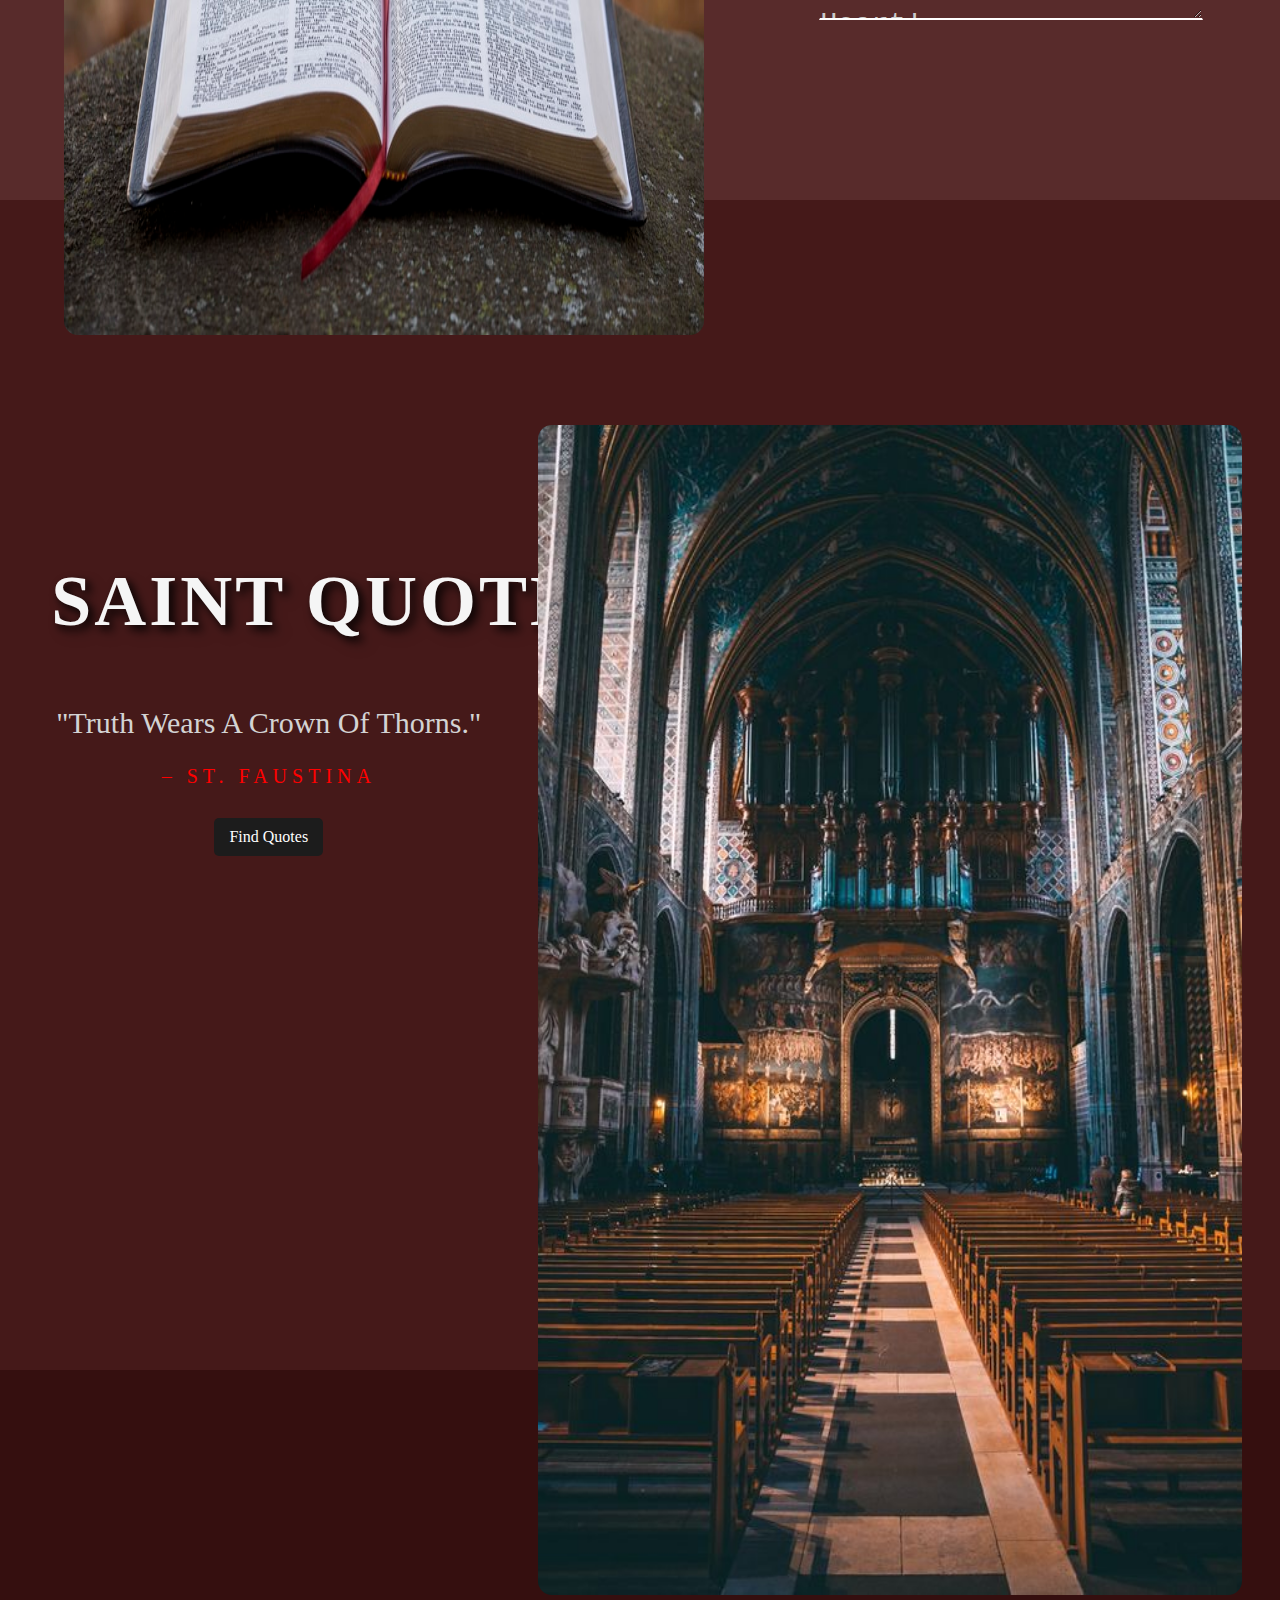
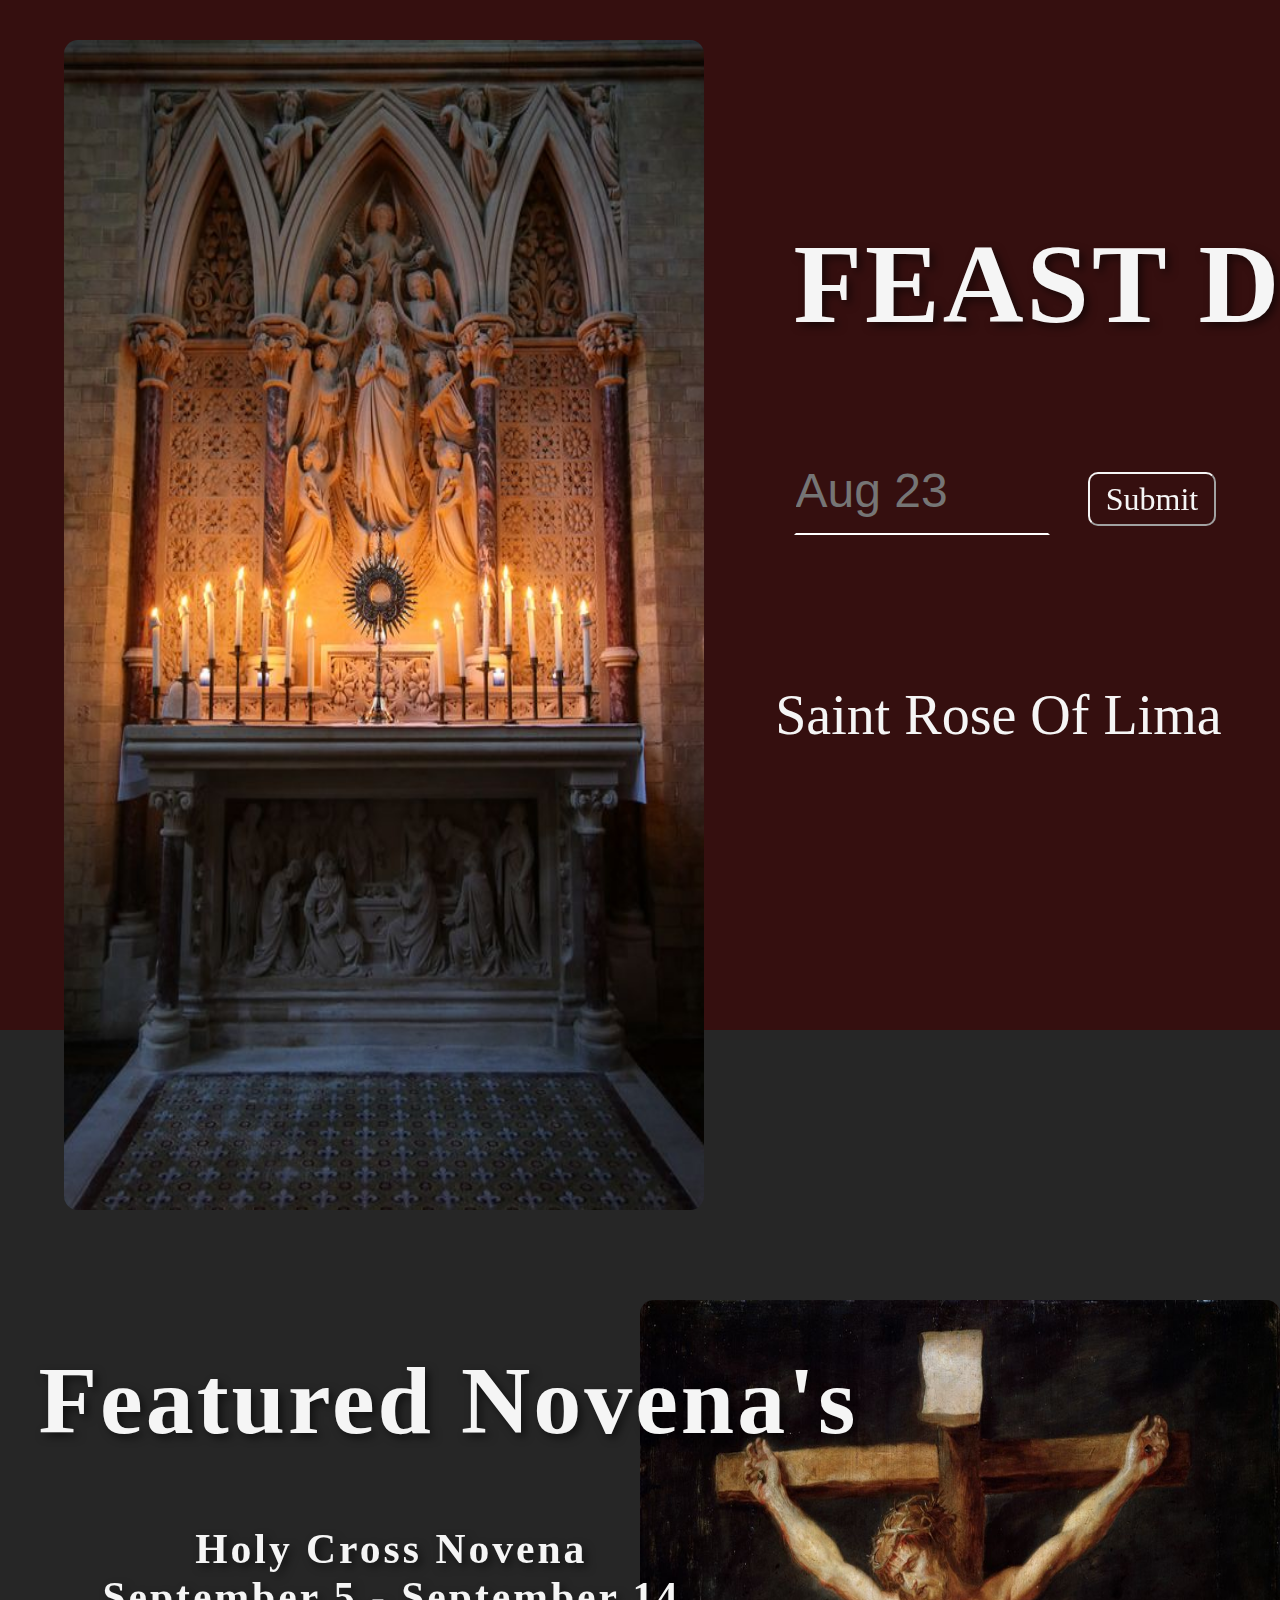
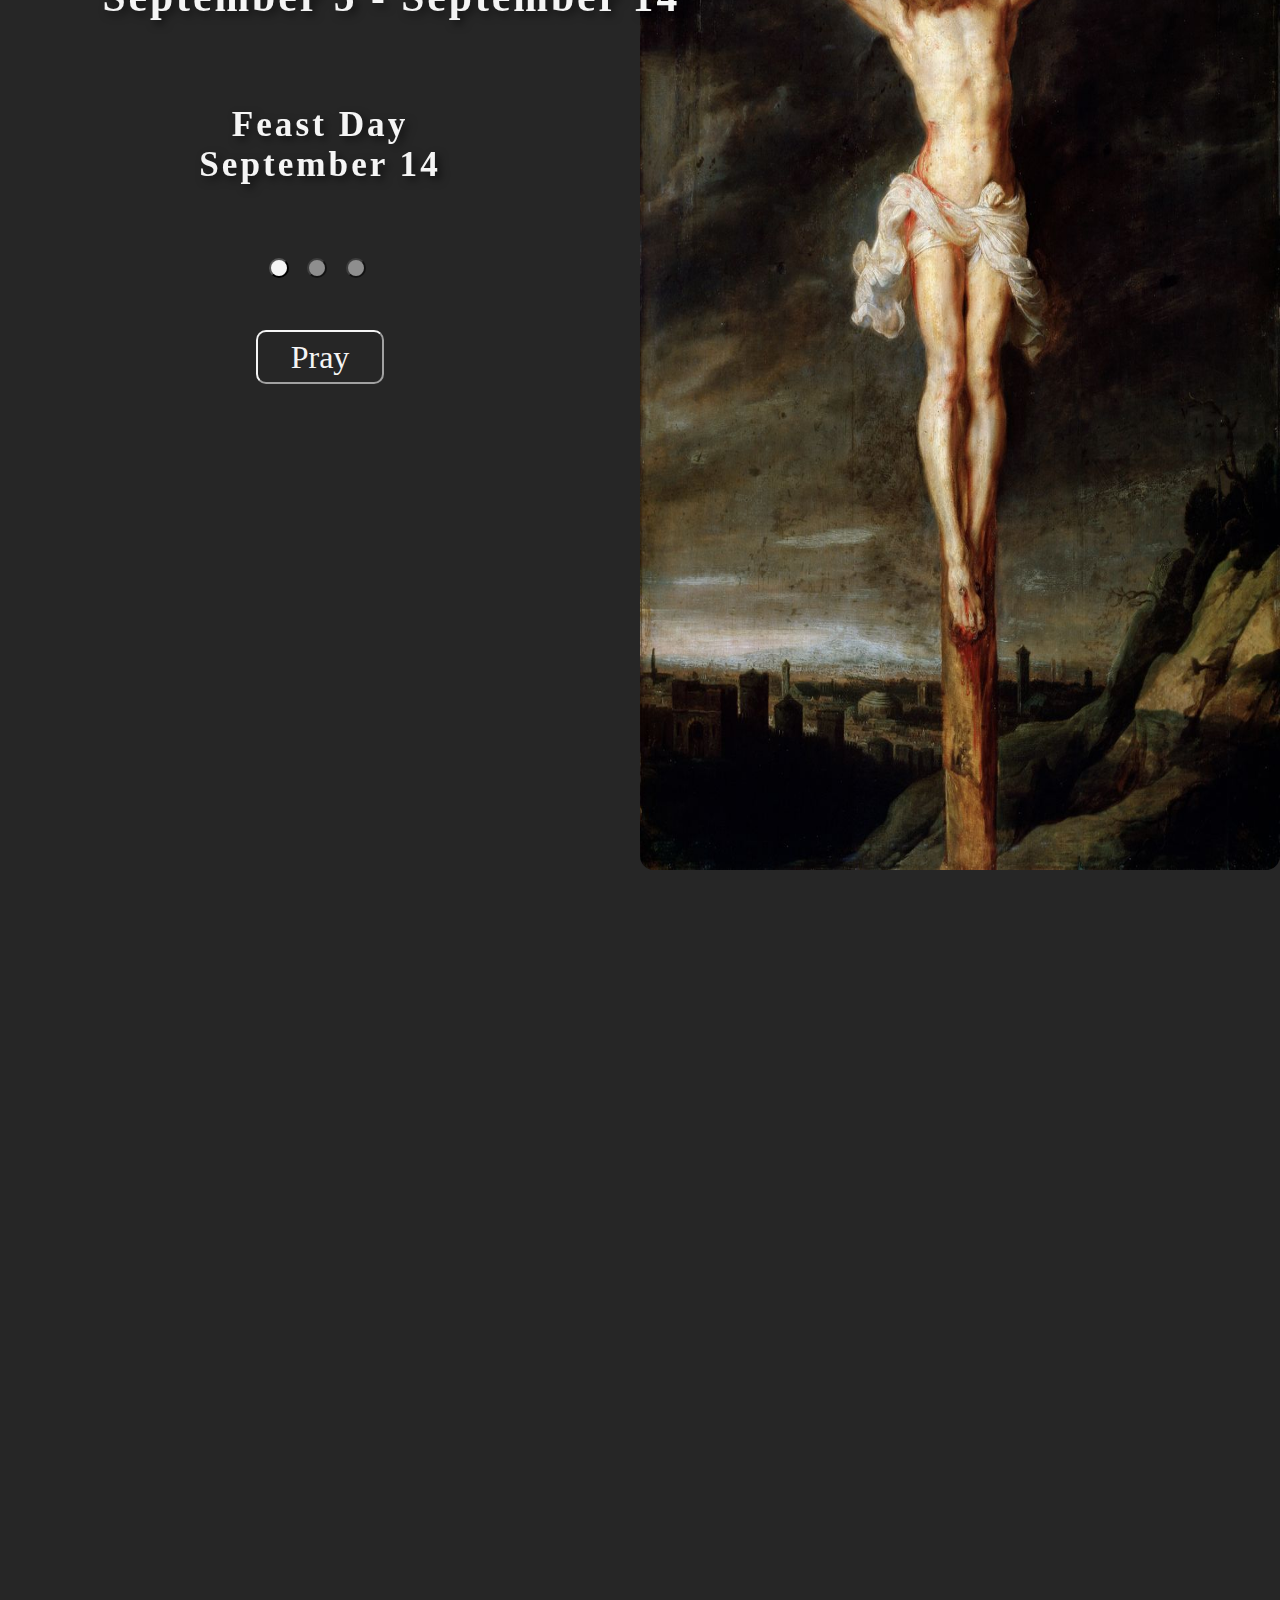
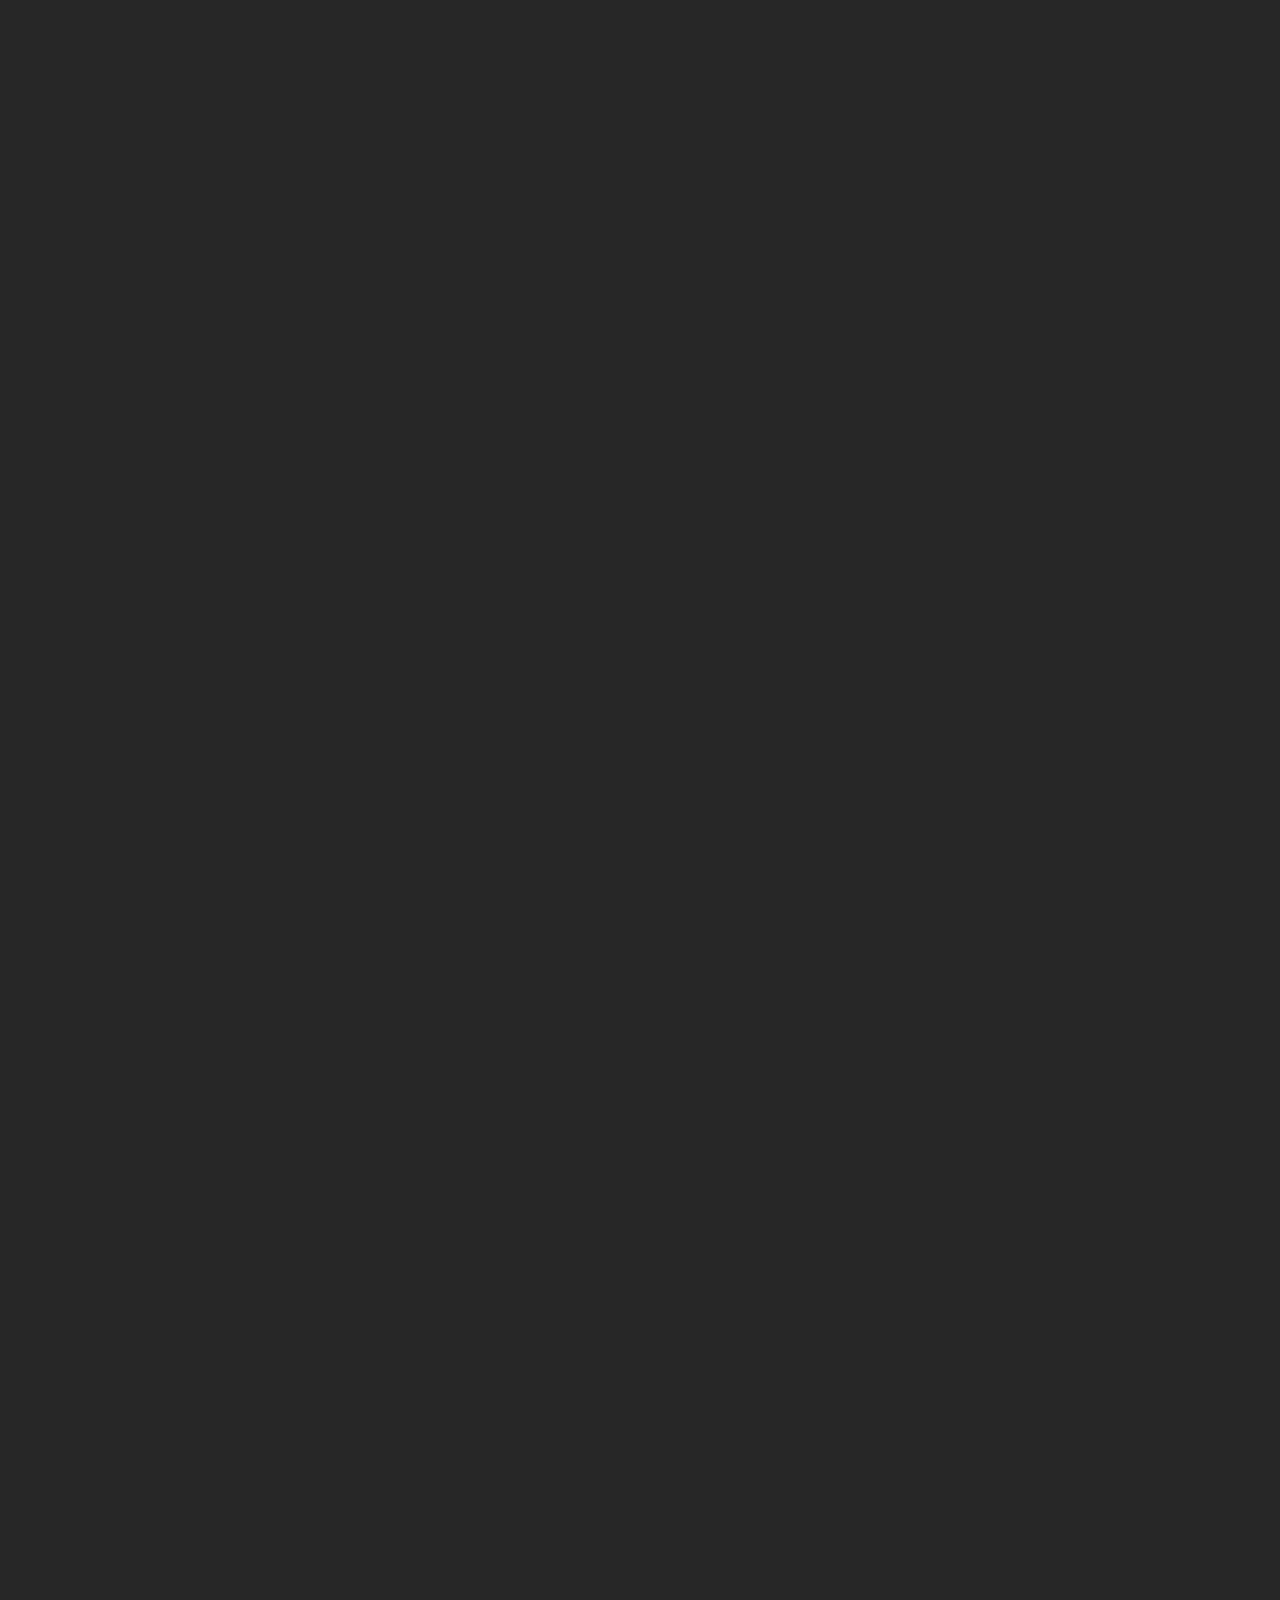
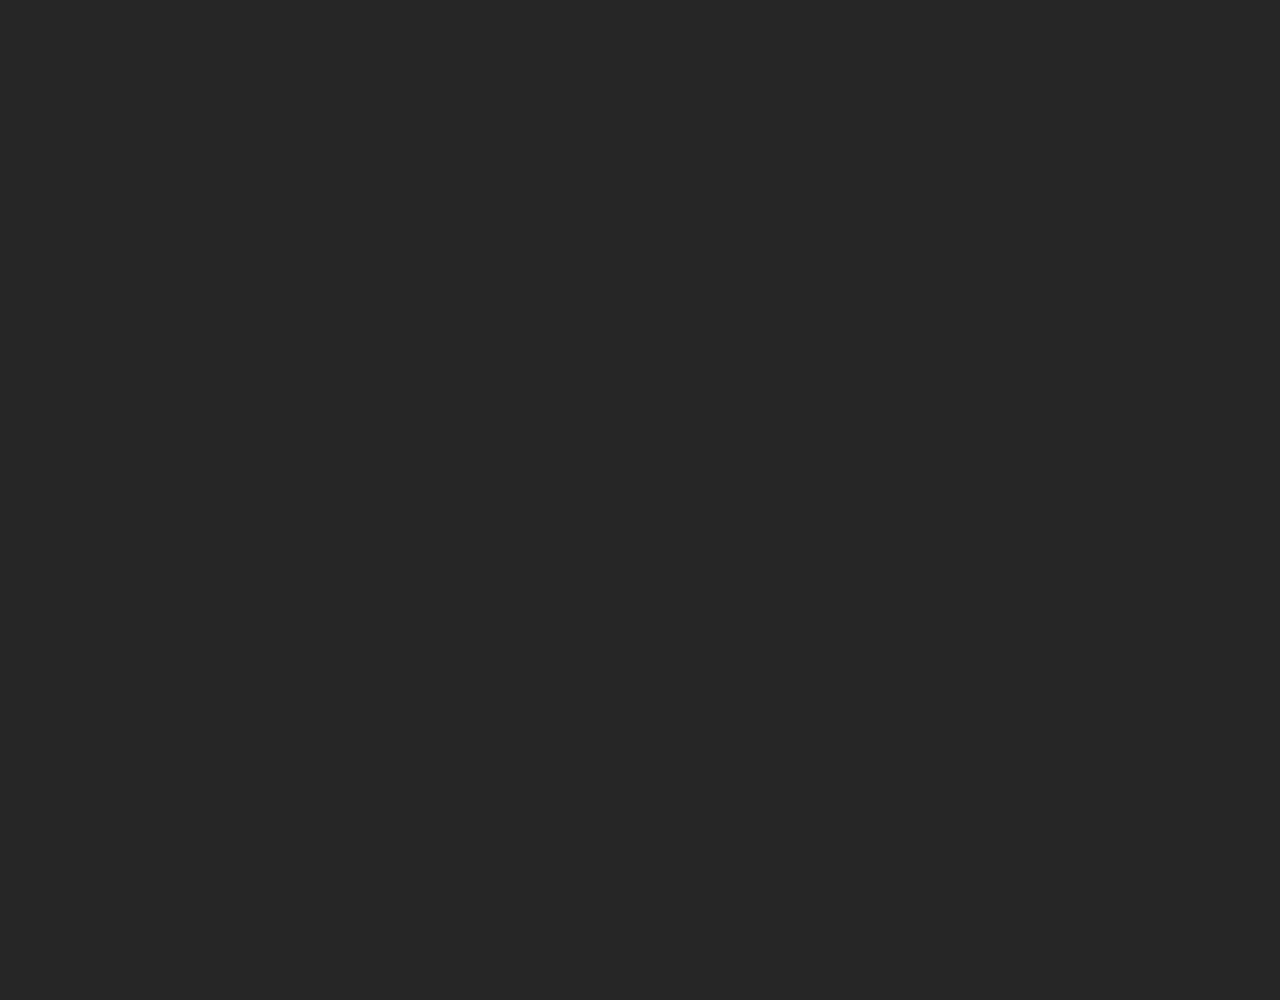
==== commit 462f8cb4: "Create index.html" ====
--- a/index.html
+++ b/index.html
@@ -5,7 +5,7 @@
     <meta http-equiv="X-UA-Compatible" content="IE=edge">
     <meta name="viewport" content="width=device-width, initial-scale=1.0">
     <title>HisLight</title>
-    <link rel="stylesheet" href="HisLight.css">
+    <link rel="stylesheet" href="HisLight_copy.css">
 </head>
 <link rel="shortcut icon" type="image/jpg" href="./icons8-light-on-64.png"/>
 <body>
@@ -27,7 +27,7 @@
   </div>
 
     <a href="#verse" class="travel">Daily Verse</a>
-    <a href="#quotes" class="travel2">Random Quote</a>
+    <a href="#quotes" class="travel2">Saint Quotes</a>
     <a href="#back" class="travel3">
       <div class="arrow"></div>
     </a>
@@ -112,10 +112,25 @@
     <h1 id="Novena2sub" class="Novena2sub">Feast Day<br> September 15</h1>  
     <h1 id="Novena2subA" class="Novena2subA">In the name of the Father, and of the Son, and of the Holy Spirit. Amen. O sorrowful Mother, I turn to you in total trust. <br> You suffered the sharpest pains in life, watching your Son die upon the Cross, and yet you remained by Him to the end. <br> Look with favor upon me, a poor sinner, and obtain for me from your Son all the graces I need to endure the sufferings God allows me to face. <br> Daily Prayer - <br> On the Cross her Son was dying. Mary stood beneath Him crying, Sharing in His saving cross. As He hangs, her soul is grieving, and a sword her heart is cleaving and she weeps the bitter loss. O Mother of Sorrows, through thy First Sorrow, the Prophecy of Holy Simeon, intercede for me with the Sacred Heart of Jesus, and grant me the favor I implore <br> (mention your request here…) <br> Say 1: Our Father…  Say 1: Hail Mary… Say 1: Glory Be…</h1>  
     <button onclick="N2function()" id="N2Button" class="Novena2Button">Pray</button> 
+    
+    
     <div class="NovenaSection">
       <section id="MonthNov">
           <h1 class="MonthlyNovenas">Featured Novena's</h1>
       </section>
+  </div>
+
+  <img id="novena3Pic" class="novena3Pic" src="Therese.jpg" alt="image">
+  <h1 id="Novena3" class="Novena3">St. Therese Novena <br> September 23 - October 1 </h1>
+  <h1 id="Novena3A" class="Novena3A">Day 1</h1>
+  <h1 id="Novena3sub" class="Novena3sub">Feast Day<br> October 1</h1> 
+  <h1 id="Novena3subA" class="Novena2subA">In the name of the Father, and of the Son, and of the Holy Spirit. Amen. O sorrowful Mother, I turn to you in total trust. <br> You suffered the sharpest pains in life, watching your Son die upon the Cross, and yet you remained by Him to the end. <br> Look with favor upon me, a poor sinner, and obtain for me from your Son all the graces I need to endure the sufferings God allows me to face. <br> Daily Prayer - <br> On the Cross her Son was dying. Mary stood beneath Him crying, Sharing in His saving cross. As He hangs, her soul is grieving, and a sword her heart is cleaving and she weeps the bitter loss. O Mother of Sorrows, through thy First Sorrow, the Prophecy of Holy Simeon, intercede for me with the Sacred Heart of Jesus, and grant me the favor I implore <br> (mention your request here…) <br> Say 1: Our Father…  Say 1: Hail Mary… Say 1: Glory Be…</h1>  
+  <button onclick="N3function()" id="N3Button" class="Novena3Button">Pray</button> 
+
+  <div id="scrollButtons" class="scrollButtons">
+    <button onclick="switchToN1()" id="firstDotButton" class="firstDotButton"></button>
+    <button onclick="switchToN2()" id="secondDotButton" class="secondDotButton"></button>
+    <button onclick="switchToN3()" id="thirdDotButton" class="thirdDotButton"></button>
   </div>
 
   <!--
@@ -130,6 +145,23 @@
 <script src="dates.js"></script>
 <script src="HisLight.js"></script>
 <script src="novenaDates.js"></script>
+<script src="3Dots.js"></script>
+
+
+<img id="Roses" class="Roses" src="Rose.png" alt="Roses">
+<img id="Roses2" class="Roses2" src="Rose.png" alt="Roses">
+<img id="Roses3" class="Roses3" src="Rose.png" alt="Roses">
+<img id="Roses4" class="Roses4" src="Rose.png" alt="Roses">
+<img id="Roses5" class="Roses5" src="Rose.png" alt="Roses">
+<h1 class="logo">SK</h1>
+<div class="navBar"></div>
+<div class="verseBox"></div>
+<div class="saintBox"></div>
+<div class="feastBox"></div>
+<!-- <button href="#verse" class="heroButtonVerse">Daily Verse</button> -->
+
+
+
 
 </body>
 </html>
--- a/HisLight_copy.css
+++ b/HisLight_copy.css
@@ -0,0 +1,1606 @@
+* {
+    margin: 0;
+    padding: 0;
+    box-sizing: border-box;
+}
+
+html{
+    scroll-behavior:smooth;
+}
+
+body{
+    background: rgb(38, 38, 38);
+    height: 1000vh;
+    overflow: auto;
+}
+
+body::-webkit-scrollbar{
+    width: 10px;
+    background: transparent;
+}
+
+body::-webkit-scrollbar-thumb{
+    border-radius: 10px;
+    width: 10px;
+
+    background-color: #9696967e;
+}
+
+.dropdown{
+    display: none;
+}
+
+.navBar{
+    width: 100%;
+    height: 10%;
+    top: 0%;
+    position: absolute;
+    background-color: #1c1c1c;
+    filter: drop-shadow(4px 4px 4px rgba(0, 0, 0, 0.536));
+    z-index: 0;
+}
+
+.logo{
+    position: absolute;
+    left: 5%;
+    top: 3%;
+    z-index: 1;
+    font-family:Cambria, Cochin, Georgia, Times, 'Times New Roman', serif;
+    letter-spacing: 1px;
+    font-size: 130%;
+    filter: drop-shadow(4px 4px 4px rgba(0, 0, 0, 0.536));
+    text-decoration: none;
+    color: whitesmoke;
+    transition-duration: 0.3s;
+}
+
+
+.StartPic{
+    height: 100%;
+    width: 100%;
+    position: absolute;
+    opacity: 0.9;
+    object-fit: cover;
+    top: 0%;
+    border-radius: 14px;
+    filter: brightness(0.8);
+}
+
+.heroButtonVerse{
+    left: 45%;
+    top: 80%;
+    position: absolute;
+    z-index: 2;
+    width: 10%;
+    height: 6%;
+    background-color: transparent;
+    color: whitesmoke;
+    font-family:Cambria, Cochin, Georgia, Times, 'Times New Roman', serif;
+    font-size: 150%;
+    border-color: whitesmoke;
+    border-radius: 10px;
+    box-sizing: border-box;
+    cursor: pointer;
+}
+
+.travel{
+    position: absolute;
+    left: 62%;
+    top: 3%;
+    z-index: 1;
+    font-family:Cambria, Cochin, Georgia, Times, 'Times New Roman', serif;
+    letter-spacing: 1px;
+    font-size: 130%;
+    filter: drop-shadow(4px 4px 4px rgba(0, 0, 0, 0.536));
+    text-decoration: none;
+    color: whitesmoke;
+    transition-duration: 0.3s;
+}
+
+.travel:hover{
+    text-decoration: underline;
+}
+.travel2:hover{
+    text-decoration: underline;
+}
+.travel4:hover{
+    text-decoration: underline;
+}
+.travel5:hover{
+    text-decoration: underline;
+}
+.travel6:hover{
+    text-decoration: underline;
+}
+
+.travel2{
+    position: absolute;
+    left: 71%;
+    top: 3%;
+    z-index: 1;
+    font-family:Cambria, Cochin, Georgia, Times, 'Times New Roman', serif;
+    letter-spacing: 1px;
+    font-size: 130%;
+    filter: drop-shadow(4px 4px 4px rgba(0, 0, 0, 0.536));
+    text-decoration: none;
+    color: whitesmoke;
+}
+
+.travel4{
+    position: absolute;
+    left: 81%;
+    top: 3%;
+    z-index: 1;
+    font-family:Cambria, Cochin, Georgia, Times, 'Times New Roman', serif;
+    letter-spacing: 1px;
+    font-size: 130%;
+    filter: drop-shadow(4px 4px 4px rgba(0, 0, 0, 0.536));
+    text-decoration: none;
+    color: whitesmoke;
+}
+
+.travel5{
+    position: absolute;
+    left: 90%;
+    top: 3%;
+    z-index: 1;
+    font-family:Cambria, Cochin, Georgia, Times, 'Times New Roman', serif;
+    letter-spacing: 1px;
+    font-size: 130%;
+    filter: drop-shadow(4px 4px 4px rgba(0, 0, 0, 0.536));
+    text-decoration: none;
+    color: whitesmoke;
+}
+
+.travel6{
+    position: absolute;
+    left: 90%;
+    top: 5%;
+    z-index: 1;
+    font-family:Cambria, Cochin, Georgia, Times, 'Times New Roman', serif;
+    letter-spacing: 1px;
+    font-size: 170%;
+    filter: drop-shadow(4px 4px 4px rgba(0, 0, 0, 0.536));
+    text-decoration: none;
+    color: whitesmoke;
+}
+
+
+.Title{
+    color: whitesmoke;
+    position: absolute;
+    top: 30%;
+    left: 30%;
+    font-family:Cambria, Cochin, Georgia, Times, 'Times New Roman', serif;
+    letter-spacing: 3px;
+    font-size: 900%;
+    filter: drop-shadow(4px 4px 4px rgba(0, 0, 0, 0.536));
+    animation: flash 3s ease-in-out 1s infinite;
+}
+
+@keyframes flash{
+    0%{
+        text-shadow:none;
+    }
+    50%{
+        text-shadow: rgb(255, 255, 255) 1px 0 50px;
+    }
+    100%{
+        text-shadow:none;
+    }
+}
+
+
+.SubTitle{
+    color: whitesmoke;
+    position: absolute;
+    top: 55%;
+    left: 30%;
+    font-family:Cambria, Cochin, Georgia, Times, 'Times New Roman', serif;
+    letter-spacing: 3px;
+    font-size: 170%;
+    filter: drop-shadow(4px 4px 4px rgba(0, 0, 0, 0.536));
+    width: 40%;
+    text-align: center;
+}
+
+
+.travel3 {
+    position: fixed;
+    width: 50px;
+    height: 50px;
+    border-radius: 50%;
+    top: 85%;
+    left: 90%;
+    background-color: #ebebeb45;
+    filter: drop-shadow(4px 4px 4px rgba(0, 0, 0, 0.536));;
+    z-index: 2;
+}
+
+.BackSection {
+    top: -100vh;
+}
+
+.arrow {
+    border: solid rgba(0, 0, 0, 0.663);
+    border-width: 0 10px 10px 0;
+    border-radius: 5px;
+    display: inline-block;
+    padding: 3px;
+    left: 21.5%;
+    top: 32%;
+    width: 30px;
+    height: 30px;
+    position: fixed;
+    z-index: 2;
+    transform: rotate(-135deg);
+    -webkit-transform: rotate(-135deg);
+  }
+
+
+/*SECTION2*/
+
+.Section2Line{
+    position: absolute;
+    width: 85%;
+    height: 1px;
+    top: 100%;
+    left: 8%;
+    background-color: rgb(155, 155, 155);
+    z-index: 0;
+}
+
+.verseBox{
+    position: absolute;
+    background-color: #582b2b;
+    height: 100%;
+    width: 100%;
+    top: 100%;
+    z-index: 0;
+}
+
+
+#verse {
+    position: absolute;
+    top: 105vh;
+    left: 62%;
+    color: rgb(216, 216, 216);
+    font-family:Cambria, Cochin, Georgia, Times, 'Times New Roman', serif;
+    letter-spacing: 3px;
+    font-size: 170%;
+    filter: drop-shadow(4px 4px 4px rgba(0, 0, 0, 0.536));
+    white-space: nowrap;
+    z-index: 1;
+}
+
+
+.DailyV{
+    left: 15%;
+    top: 10vh;
+    position: absolute;
+    color: whitesmoke;
+    font-family:Cambria, Cochin, Georgia, Times, 'Times New Roman', serif;
+    letter-spacing: 3px;
+    font-size: 300%;
+    filter: drop-shadow(4px 4px 4px rgba(0, 0, 0, 0.536));
+    white-space: nowrap;
+    z-index: 1;
+}
+
+.SubV {
+    position: absolute;
+    top: 135%;
+    left: 63%;
+    color: whitesmoke;
+    font-family:Cambria, Cochin, Georgia, Times, 'Times New Roman', serif;
+    letter-spacing: 3px;
+    font-size: 150%;
+    filter: drop-shadow(4px 4px 4px rgba(0, 0, 0, 0.536));
+    width: 30%;
+    text-align: center;
+    line-height: 60px;
+    z-index: 1;
+}
+
+textarea{
+    position: absolute;
+    top: 175%;
+    left: 64%;
+    width: 30%;
+    height: 5%;
+    padding: 0px 0px;
+    margin: 0px 0;
+    box-sizing: border-box;
+    border-color: transparent;
+    border-bottom: 2px solid rgb(255, 255, 255);
+    font-size: 220%;
+    background-color: transparent;
+    color: whitesmoke;
+    outline: none;
+    resize: both;
+    z-index: 1;
+}
+textarea::-webkit-scrollbar {
+    display: none;
+}
+
+.BiblePic{
+    top: 105%;
+    left: 5%;
+    width: 50%;
+    height: 110%;
+    position: absolute;
+    z-index: 1;
+    border-radius: 14px;
+    object-fit: fill;
+}
+textarea::placeholder{
+    color: #cbcbcb;
+}
+
+
+/*section3*/
+
+.saintBox{
+    position: absolute;
+    background-color: #451919;
+    height: 130%;
+    width: 100%;
+    top: 200%;
+    z-index: 0;
+}
+
+.church{
+    position: absolute;
+    left: 42%;
+    width: 55%;
+    height: 130%;
+    z-index: 1;
+    top: 225%;
+    opacity: 1;
+    border-radius: 14px;
+}
+
+/*.Section3Line{
+    position: absolute;
+    width: 85%;
+    height: 1px;
+    top: 220%;
+    left: 8%;
+    background-color: rgb(80, 80, 80);
+    z-index: 1;
+} */
+
+#quotes {
+    position: absolute;
+    top: 230vh;
+    left: 4%;
+    position: absolute;
+    color: rgb(216, 216, 216);
+    font-family:Cambria, Cochin, Georgia, Times, 'Times New Roman', serif;
+    letter-spacing: 3px;
+    font-size: 150%;
+    filter: drop-shadow(4px 4px 4px rgba(0, 0, 0, 0.536));
+    white-space: nowrap;
+    z-index: 1;
+}
+
+.RQuotes{
+    left: 0%;
+    top: 10vh;
+    position: absolute;
+    color: whitesmoke;
+    font-family:Cambria, Cochin, Georgia, Times, 'Times New Roman', serif;
+    letter-spacing: 3px;
+    font-size: 300%;
+    filter: drop-shadow(4px 4px 4px rgba(0, 0, 0, 0.536));
+    white-space: nowrap;
+    z-index: 1;
+}
+
+.container {
+    width: 42%;
+	height: 400px;
+  top: 250%;
+  left: 0%;
+  position: absolute;
+  z-index: 1;
+}
+.header h2 {
+    font-weight: 400;
+    color: #fff;
+}
+.main-content {
+	width: 100%;
+	height: 300px;
+	padding: 50px 40px;
+	background-color: rgba(255, 255, 255, 0);
+	border-radius: 15px;
+    font-family:Cambria, Cochin, Georgia, Times, 'Times New Roman', serif;
+}
+
+.text-area {
+	text-align: center;
+	font-size: 30px;
+	color: #d3d3d3;
+	line-height: 1.5;
+    font-family:Cambria, Cochin, Georgia, Times, 'Times New Roman', serif;
+}
+.text-area .icon {
+    margin-right: 5px;
+}
+.main-content .writer {
+    text-transform: uppercase;
+	letter-spacing: 5px;
+	color: red;
+	text-align: center;
+	margin-top: 20px;
+	font-size: 20px;
+    font-family:Cambria, Cochin, Georgia, Times, 'Times New Roman', serif;
+	
+}
+.main-content .button-area {
+	display: grid;
+	place-items: center;
+	margin-top: 20px;
+	padding: 10px 0;
+}
+.button-area .btn button {
+    background-color: #1c1c1c;
+    color: #fff;
+    border-radius: 5px;
+    font-size: 16px;
+    cursor: pointer;
+    border: none;
+    outline: none;
+    padding: 10px 15px;
+    font-family:Cambria, Cochin, Georgia, Times, 'Times New Roman', serif;
+    
+}
+.button-area button:active {
+    background-color: deepskyblue;
+}
+
+
+
+/*FEAST DAYS SECTION 4*/
+
+
+.feastBox{
+    position: absolute;
+    background-color: #350f0f;
+    height: 140%;
+    width: 100%;
+    top: 330%;
+    z-index: 0;
+}
+
+
+/*.Section4Line{
+    position: absolute;
+    width: 85%;
+    height: 1px;
+    top: 352%;
+    left: 8%;
+    background-color: rgb(80, 80, 80);
+    z-index: 1;
+} */
+
+.search{
+    width: 20%;
+    height: 10%;
+    padding: 0px 0px;
+    margin: 0px 0;
+    box-sizing: border-box;
+    border-color: transparent;
+    background-color: transparent;
+    border-bottom: 2px solid rgb(255, 255, 255);
+    outline: none;
+    left: 72%;
+    transform: translate(-50%,-50%);
+    position: absolute;
+    top: 410%;
+    color: whitesmoke;
+    font-size: 300%;
+    z-index: 2;
+}
+
+.DateButton{
+    top: 408%;
+    left: 85%;
+    position: absolute;
+    z-index: 2;
+    width: 10%;
+    height: 6%;
+    background-color: transparent;
+    cursor: pointer;
+    color: whitesmoke;
+    font-family:Cambria, Cochin, Georgia, Times, 'Times New Roman', serif;
+    font-size: 200%;
+    border-color: whitesmoke;
+    border-radius: 10px;
+    box-sizing: border-box;
+}
+
+.DateButton:active {
+    background-color: rgb(51, 51, 51);
+}
+p{
+    top: 435%;
+    left: 78%;
+    transform: translate(-50%,-50%);
+    position: absolute;
+    z-index: 2;
+    color: whitesmoke;
+    font-size: 350%;
+    font-family:Cambria, Cochin, Georgia, Times, 'Times New Roman', serif;
+    text-align: center;
+    justify-content: center;
+    width: 40%;
+}
+
+#feast {
+    position: absolute;
+    top: 380vh;
+    left: 62%;
+    position: absolute;
+    color: whitesmoke;
+    font-family:Cambria, Cochin, Georgia, Times, 'Times New Roman', serif;
+    letter-spacing: 3px;
+    font-size: 350%;
+    filter: drop-shadow(4px 4px 4px rgba(0, 0, 0, 0.536));
+    white-space: nowrap;
+    z-index: 1;
+}
+
+
+.Eucharist{
+    position: absolute;
+    width: 50%;
+    left: 5%;
+    height: 130%;
+    z-index: 0;
+    top: 360%;
+    opacity: 1;
+    z-index: 1;
+    border-radius: 14px;
+}
+
+
+/*SECTION5*/
+
+
+/*.Section5Line{
+    position: absolute;
+    width: 85%;
+    height: 1px;
+    top: 480%;
+    left: 8%;
+    background-color: rgb(80, 80, 80);
+    z-index: 1;
+}*/
+
+
+#MonthNov {
+    position: absolute;
+    top: 505vh;
+    left: 3%;
+    position: absolute;
+    color: whitesmoke;
+    font-family:Cambria, Cochin, Georgia, Times, 'Times New Roman', serif;
+    letter-spacing: 3px;
+    font-size: 300%;
+    filter: drop-shadow(4px 4px 4px rgba(0, 0, 0, 0.536));
+    white-space: nowrap;
+    z-index: 1;
+}
+
+.novena1Pic{
+    position: absolute;
+    width: 50%;
+    height: 130%;
+    z-index: 0;
+    top: 500%;
+    opacity: 1;
+    left: 50%;
+    border-radius: 14px;
+    display: inline;
+    transition: ease-in-out;
+}
+
+.novena2Pic{
+    position: absolute;
+    width: 50%;
+    height: 130%;
+    z-index: 0;
+    top: 500%;
+    left: 50%;
+    border-radius: 14px;
+    display: none;
+    transition: ease-in-out;
+}
+
+.novena3Pic{
+    position: absolute;
+    width: 50%;
+    height: 130%;
+    z-index: 0;
+    top: 500%;
+    left: 50%;
+    border-radius: 14px;
+    display: none;
+    transition: ease-in-out;
+}
+
+.Roses{
+    top: 500%;
+    left: 60rem;
+    width: 5rem;
+    color: white;
+    position: absolute;
+    z-index: 3;
+    padding: 1rem;
+    filter: invert(100%);
+    opacity: 0;
+    transition: ease-in-out 0s;
+    transform: rotate(200deg);
+}
+.Roses2{
+    top: 500%;
+    left: 5rem;
+    width: 5rem;
+    color: white;
+    position: absolute;
+    z-index: 3;
+    padding: 1rem;
+    filter: invert(100%);
+    opacity: 0;
+    transition: ease-in-out 0s;
+    transform: rotate(200deg);
+}
+.Roses3{
+    top: 500%;
+    left: 15rem;
+    width: 5rem;
+    color: white;
+    position: absolute;
+    z-index: 3;
+    padding: 1rem;
+    filter: invert(100%);
+    opacity: 0;
+    transition: ease-in-out 0s;
+    transform: rotate(200deg);
+}
+.Roses4{
+    top: 500%;
+    left: 40rem;
+    width: 5rem;
+    color: white;
+    position: absolute;
+    z-index: 3;
+    padding: 1rem;
+    filter: invert(100%);
+    opacity: 0;
+    transition: ease-in-out 0s;
+    transform: rotate(200deg);
+}
+.Roses5{
+    top: 500%;
+    left: 75rem;
+    width: 5rem;
+    color: white;
+    position: absolute;
+    z-index: 3;
+    padding: 1rem;
+    filter: invert(100%);
+    opacity: 0;
+    transition: ease-in-out 0s;
+    transform: rotate(200deg);
+}
+
+@keyframes roses{
+    0%{
+        opacity: 0;
+    }
+    50%{
+        opacity: 1;
+    }
+    100%{
+        transform: translateY(1000%);
+        opacity: 0;
+    }
+}
+
+.Novena1 {
+    position: absolute;
+    top: 525vh;
+    left: 8vw;
+    text-align: center;
+    color: whitesmoke;
+    font-family:Cambria, Cochin, Georgia, Times, 'Times New Roman', serif;
+    letter-spacing: 3px;
+    font-size: 260%;
+    filter: drop-shadow(4px 4px 4px rgba(0, 0, 0, 0.536));
+    white-space: nowrap;
+    z-index: 1;
+    display: inline;
+}
+
+.Novena1A {
+    position: absolute;
+    top: 521vh;
+    left: 20%;
+    text-align: center;
+    color: whitesmoke;
+    font-family:Cambria, Cochin, Georgia, Times, 'Times New Roman', serif;
+    letter-spacing: 3px;
+    font-size: 300%;
+    filter: drop-shadow(4px 4px 4px rgba(0, 0, 0, 0.536));
+    white-space: nowrap;
+    z-index: 1;
+    display: none;
+}
+
+
+.Novena1sub {
+    position: absolute;
+    top: 545vh;
+    left: -10%;
+    position: absolute;
+    text-align: center;
+    color: whitesmoke;
+    font-family:Cambria, Cochin, Georgia, Times, 'Times New Roman', serif;
+    letter-spacing: 3px;
+    font-size: 220%;
+    filter: drop-shadow(4px 4px 4px rgba(0, 0, 0, 0.536));
+    z-index: 1;
+    width: 70%;
+    display: inline;
+}
+
+.Novena1subA {
+    position: absolute;
+    top: 533vh;
+    left: 4%;
+    position: absolute;
+    text-align: center;
+    color: whitesmoke;
+    letter-spacing: 3px;
+    font-size: 160%;
+    filter: drop-shadow(4px 4px 4px rgba(0, 0, 0, 0.536));
+    z-index: 1;
+    width: 40%;
+    height: 60%;
+    display: none;
+    overflow: auto;
+
+}
+
+.Novena1subA::-webkit-scrollbar{
+    width: 10px;
+    height: 10px;
+    display: flex;
+    background-color: transparent;
+}
+
+.Novena1subA::-webkit-scrollbar-thumb{
+    border-radius: 10px;
+    height: 5px;
+    background: rgba(126, 126, 126, 0.518);
+}
+
+.Novena1Button{
+    top: 570%;
+    left: 20%;
+    position: absolute;
+    z-index: 2;
+    width: 10%;
+    height: 6%;
+    background-color: transparent;
+    color: whitesmoke;
+    font-family:Cambria, Cochin, Georgia, Times, 'Times New Roman', serif;
+    font-size: 200%;
+    border-color: whitesmoke;
+    border-radius: 10px;
+    transition: ease-in-out 0.5;
+    box-sizing: border-box;
+    cursor: pointer;
+    display: inline;
+}
+
+.Novena1Button:active {
+    background-color: rgb(51, 51, 51);
+}
+
+ 
+
+  
+
+.Novena2 {
+    position: absolute;
+    top: 525vh;
+    left: 4vw;
+    position: absolute;
+    text-align: center;
+    color: whitesmoke;
+    font-family:Cambria, Cochin, Georgia, Times, 'Times New Roman', serif;
+    letter-spacing: 3px;
+    font-size: 290%;
+    filter: drop-shadow(4px 4px 4px rgba(0, 0, 0, 0.536));
+    white-space: nowrap;
+    z-index: 1;
+    display: none;
+}
+
+/*         Novena2.style.left = '55vw'
+        Novena2.style.fontSize = '3vw'
+        Novena2A.innerHTML = 'Starts the 21st!'
+        Novena2A.style.left = '70vw' 
+*/
+
+.Novena2A {
+    position: absolute;
+    top: 521vh;
+    left: 20%;
+    text-align: center;
+    color: whitesmoke;
+    font-family:Cambria, Cochin, Georgia, Times, 'Times New Roman', serif;
+    letter-spacing: 3px;
+    font-size: 300%;
+    filter: drop-shadow(4px 4px 4px rgba(0, 0, 0, 0.536));
+    white-space: nowrap;
+    z-index: 1;
+    display: none;
+}
+
+
+.Novena2sub {
+    position: absolute;
+    top: 545vh;
+    left: 16%;
+    text-align: center;
+    font-family:Cambria, Cochin, Georgia, Times, 'Times New Roman', serif;
+    color: whitesmoke;
+    letter-spacing: 3px;
+    font-size: 220%;
+    filter: drop-shadow(4px 4px 4px rgba(0, 0, 0, 0.536));
+    white-space: nowrap;
+    z-index: 1;
+    display: none;
+}
+
+.Novena2subA {
+    position: absolute;
+    top: 533vh;
+    left: 4%;
+    width: 40%;
+    height: 60%;
+    position: absolute;
+    text-align: center;
+    color: whitesmoke;
+    letter-spacing: 3px;
+    font-size: 160%;
+    filter: drop-shadow(4px 4px 4px rgba(0, 0, 0, 0.536));
+    z-index: 1;
+    display: none;
+    overflow: auto;
+}
+
+.Novena2subA::-webkit-scrollbar{
+    width: 10px;
+    height: 10px;
+    display: flex;
+    background-color: transparent;
+}
+
+.Novena2subA::-webkit-scrollbar-thumb{
+    border-radius: 10px;
+    height: 5px;
+    background: rgba(126, 126, 126, 0.518);
+}
+
+.Novena2Button{
+    top: 570%;
+    left: 20%;
+    position: absolute;
+    z-index: 2;
+    width: 10%;
+    height: 6%;
+    background-color: transparent;
+    color: whitesmoke;
+    font-family:Cambria, Cochin, Georgia, Times, 'Times New Roman', serif;
+    font-size: 200%;
+    border-color: whitesmoke;
+    border-radius: 10px;
+    box-sizing: border-box;
+    cursor: pointer;
+    display: none;
+}
+
+.Novena2Button:active {
+    background-color: rgb(51, 51, 51);
+}
+
+
+
+.Novena3 {
+    position: absolute;
+    top: 525vh;
+    left: 7vw;
+    text-align: center;
+    color: whitesmoke;
+    font-family:Cambria, Cochin, Georgia, Times, 'Times New Roman', serif;
+    letter-spacing: 3px;
+    font-size: 260%;
+    filter: drop-shadow(4px 4px 4px rgba(0, 0, 0, 0.536));
+    white-space: nowrap;
+    z-index: 1;
+    display: none;
+}
+
+.Novena3A {
+    position: absolute;
+    top: 521vh;
+    left: 12%;
+    text-align: center;
+    color: whitesmoke;
+    font-family:Cambria, Cochin, Georgia, Times, 'Times New Roman', serif;
+    letter-spacing: 3px;
+    font-size: 300%;
+    filter: drop-shadow(4px 4px 4px rgba(0, 0, 0, 0.536));
+    white-space: nowrap;
+    z-index: 1;
+    display: none;
+}
+
+
+.Novena3sub {
+    position: absolute;
+    top: 545vh;
+    left: -10%;
+    position: absolute;
+    text-align: center;
+    color: whitesmoke;
+    font-family:Cambria, Cochin, Georgia, Times, 'Times New Roman', serif;
+    letter-spacing: 3px;
+    font-size: 220%;
+    filter: drop-shadow(4px 4px 4px rgba(0, 0, 0, 0.536));
+    z-index: 1;
+    width: 70%;
+    display: none;
+}
+
+.Novena3subA {
+    position: absolute;
+    top: 533vh;
+    left: 4%;
+    position: absolute;
+    text-align: center;
+    color: whitesmoke;
+    letter-spacing: 3px;
+    font-size: 160%;
+    filter: drop-shadow(4px 4px 4px rgba(0, 0, 0, 0.536));
+    z-index: 1;
+    width: 40%;
+    height: 60%;
+    display: none;
+    overflow: auto;
+
+}
+
+.Novena3subA::-webkit-scrollbar{
+    width: 10px;
+    height: 10px;
+    display: flex;
+    background-color: transparent;
+}
+
+.Novena3subA::-webkit-scrollbar-thumb{
+    border-radius: 10px;
+    height: 5px;
+    background: rgba(126, 126, 126, 0.518);
+}
+
+.Novena3Button{
+    top: 570%;
+    left: 20%;
+    position: absolute;
+    z-index: 2;
+    width: 10%;
+    height: 6%;
+    background-color: transparent;
+    color: whitesmoke;
+    font-family:Cambria, Cochin, Georgia, Times, 'Times New Roman', serif;
+    font-size: 200%;
+    border-color: whitesmoke;
+    border-radius: 10px;
+    transition: ease-in-out 0.5;
+    box-sizing: border-box;
+    cursor: pointer;
+    display: none;
+}
+
+.Novena3Button:active {
+    background-color: rgb(51, 51, 51);
+}
+
+
+.firstDotButton{
+    width: 20px;
+    height: 20px;
+    position: absolute;
+    background-color: whitesmoke;
+    border-radius: 50%;
+    top: 562%;
+    left: 21%;
+    cursor: pointer;
+    opacity: 100%;
+    outline: none;
+}
+.secondDotButton{
+    width: 20px;
+    height: 20px;
+    position: absolute;
+    background-color: whitesmoke;
+    border-radius: 50%;
+    top: 562%;
+    left: 24%;
+    opacity: 50%;
+    cursor: pointer;
+    outline: none;
+}
+.thirdDotButton{
+    width: 20px;
+    height: 20px;
+    position: absolute;
+    background-color: whitesmoke;
+    border-radius: 50%;
+    top: 562%;
+    left: 27%;
+    opacity: 50%;
+    cursor: pointer;
+    outline: none;
+}
+
+#Commentary {
+    position: absolute;
+    top: 620vh;
+    left: 27%;
+    color: rgb(216, 216, 216);
+    font-family:Cambria, Cochin, Georgia, Times, 'Times New Roman', serif;
+    letter-spacing: 3px;
+    font-size: 400%;
+    filter: drop-shadow(4px 4px 4px rgba(0, 0, 0, 0.536));
+    white-space: nowrap;
+    z-index: 1;
+}
+
+.wine{
+    width: 40%;
+    height: 40%;
+    border-radius: 5px;
+    top: 650vh;
+    left: 60vh;
+    position: absolute;
+}
+
+
+
+
+
+
+@media only screen and (max-width: 400px){
+
+    body{
+        height: 550vh;
+        font-family:Georgia, 'Times New Roman', Times, serif;
+    }
+
+    .Title{
+        text-align: center;
+        font-size: 15vw;
+        left: 10vw;
+        top: 35vw;
+        position: absolute;
+        font-family:Georgia, 'Times New Roman', Times, serif;
+    }
+
+    .SubTitle{
+        text-align: center;
+        width: 70%;
+        left: 15vw;
+        top: 65vw;
+        font-size: 5vw;
+        font-family:Georgia, 'Times New Roman', Times, serif;
+    }
+
+    .StartPic{
+        position: absolute;
+        height: 180vw;
+        object-fit: cover;
+    }
+
+    .Section2Line{
+        top: 180vw;
+        display: none;
+    }
+
+    .BiblePic{
+        position: absolute;
+        height: 70vw;
+        width: 100vw;
+        object-fit: cover;
+        top: 300vw;
+        left: 0vw;
+    }
+
+    #verse {
+        position: absolute;
+        top: 180vw;
+        left: 23vw;
+        font-family:Georgia, 'Times New Roman', Times, serif;
+    }
+
+    .DailyV{
+        position: absolute;
+        font-size: 10vw;
+        top: 10vw;
+        left: -13vw;
+        font-family:Georgia, 'Times New Roman', Times, serif;
+        
+    }
+
+    .SubV{
+        font-size: 5vw;
+        top: 210vw;
+        left: 10vw;
+        width: 80vw;
+        line-height: 40px;
+        font-family:Georgia, 'Times New Roman', Times, serif;
+    }
+
+    textarea{
+        top: 275vw;
+        height: 10vw;
+        width: 90vw;
+        left: 8vw;
+        font-size: 7vw;
+    }
+
+    .church{
+        position: absolute;
+        height: 80vw;
+        width: 100vw;
+        object-fit: cover;
+        top: 520vw;
+        left: 0vw;
+    }
+
+    .Section3Line{
+        top: 410vw;
+        display: none;
+    }
+
+    #quotes {
+        position: absolute;
+        top: 380vw;
+        left: 25vw;
+        font-family:Georgia, 'Times New Roman', Times, serif;
+    }
+
+    .RQuotes{
+        position: absolute;
+        font-size: 9vw;
+        top: 12vw;
+        left: -15vw;
+        font-family:Georgia, 'Times New Roman', Times, serif;
+    }
+
+    .container{
+        top: 400vw;
+        width: 100vw;
+        left: 0vw;
+    }
+
+    .text-area {
+        text-align: center;
+        font-size: 20px;
+        color: #d3d3d3;
+        line-height: 1.5;
+        font-family:Georgia, 'Times New Roman', Times, serif;
+    }
+
+    .main-content .writer {
+        text-transform: uppercase;
+        letter-spacing: 5px;
+        color: red;
+        text-align: center;
+        margin-top: 20px;
+        font-size: 18px;
+        font-family:Georgia, 'Times New Roman', Times, serif;
+        
+    }
+
+    #feast{
+        position: absolute;
+        top: 620vw;
+        left: 12vw;
+        position: absolute;
+        color: whitesmoke;
+        font-family:Georgia, 'Times New Roman', Times, serif;
+        letter-spacing: 3px;
+        font-size: 200%;
+        filter: drop-shadow(4px 4px 4px rgba(0, 0, 0, 0.536));
+        white-space: nowrap;
+        z-index: 1;
+        font-size: 7vw;
+    }
+
+    #test{
+        left: 30vw;
+        width: 40vw;
+        top: 650vw;
+        font-size: 10vw;
+        font-family:Georgia, 'Times New Roman', Times, serif;
+    }
+
+    .Eucharist{
+        height: 100vw;
+        width: 100vw;
+        left: 0vw;
+        top: 720vw;
+        object-fit: cover;
+    }
+
+    .DateButton{
+        left: 60vw;
+        width: 30vw;
+        height: 10vw;
+        font-size: 5vw;
+        top: 648vw;
+        font-family:Georgia, 'Times New Roman', Times, serif;
+    }
+
+    p{
+        font-size: 8vw;
+        left: 50vw;
+        top: 685vw;
+        font-family:Georgia, 'Times New Roman', Times, serif;
+    }
+
+    .Section5Line{
+        top: 665vw;
+        display: none;
+    }
+
+    .Section4Line{
+        top: 900vw;
+        display: none;
+    }
+
+    #MonthNov{
+        font-size: 5vw;
+        text-align: center;
+        left: 10vw;
+        top: 840vw;
+        font-family:Georgia, 'Times New Roman', Times, serif;
+    }
+
+    .firstDotButton{
+        left: 37vw;
+        top: 910vw;
+    }
+    .secondDotButton{
+        left: 47vw;
+        top: 910vw;
+    }
+    .thirdDotButton{
+        left: 57vw;
+        top: 910vw;
+    }
+
+    .novena1Pic{
+        top: 820vw;
+        width: 100%;
+        height: 260vw;
+        left: 0vw;
+        object-fit: cover;
+        filter: brightness(0.7);
+    }
+
+    .Novena1{
+        left: 10vw;
+        text-align: center;
+        font-size: 6vw;
+        top: 860vw;
+        font-family:Georgia, 'Times New Roman', Times, serif;
+    }
+    .Novena1A{
+        align-items: center;
+        font-size: 9vw;
+        left: 32%;
+        top: 860vw;
+        font-family:Georgia, 'Times New Roman', Times, serif;
+    }
+
+    .Novena1sub{
+        font-size: 4vw;
+        left: 17vw;
+        text-align: center;
+        top: 885vw;
+        font-family:Georgia, 'Times New Roman', Times, serif;
+    }
+    .Novena1subA{
+        font-size: 130%;
+        left: 7%;
+        top: 880vw;
+        width: 85%;
+        height: 120vw;
+        font-family:Georgia, 'Times New Roman', Times, serif;
+    }
+
+    .Novena1Button{
+        top: 930vw;
+        width: 20%;
+        height: 6%;
+        left: 40vw;
+        font-size: 5vw;
+        font-family:Georgia, 'Times New Roman', Times, serif;
+    }
+
+    .novena2Pic{
+        top: 820vw;
+        width: 100%;
+        height: 260vw;
+        left: 0vw;
+        object-fit: cover;
+        filter: brightness(0.7);
+    }
+
+    .Novena2{
+        left: 7vw;
+        text-align: center;
+        font-size: 5vw;
+        top: 860vw;
+        font-family:Georgia, 'Times New Roman', Times, serif;
+    }
+    .Novena2A{
+        align-items: center;
+        font-size: 9vw;
+        left: 34vw;
+        top: 860vw;
+        font-family:Georgia, 'Times New Roman', Times, serif;
+    }
+
+    .Novena2sub{
+        font-size: 4vw;
+        left: 33vw;
+        text-align: center;
+        top: 885vw;
+        font-family:Georgia, 'Times New Roman', Times, serif;
+    }
+    .Novena2subA{
+        font-size: 130%;
+        left: 7%;
+        top: 880vw;
+        width: 85%;
+        height: 120vw;
+        font-family:Georgia, 'Times New Roman', Times, serif;
+    }
+
+    .Novena2Button{
+        top: 930vw;
+        width: 20%;
+        height: 6%;
+        left: 40vw;
+        font-size: 5vw;
+        font-family:Georgia, 'Times New Roman', Times, serif;
+    }
+
+    .novena3Pic{
+        top: 820vw;
+        width: 100%;
+        height: 260vw;
+        left: 0vw;
+        object-fit: cover;
+        filter: brightness(0.7);
+    }
+
+    .Novena3{
+        left: 7vw;
+        text-align: center;
+        font-size: 5vw;
+        top: 860vw;
+        font-family:Georgia, 'Times New Roman', Times, serif;
+    }
+    .Novena3A{
+        align-items: center;
+        font-size: 9vw;
+        left: 10vw;
+        top: 860vw;
+        font-family:Georgia, 'Times New Roman', Times, serif;
+    }
+
+    .Novena3sub{
+        font-size: 4vw;
+        left: 15vw;
+        text-align: center;
+        top: 885vw;
+        font-family:Georgia, 'Times New Roman', Times, serif;
+    }
+    .Novena3subA{
+        font-size: 130%;
+        left: 7%;
+        top: 880vw;
+        width: 85%;
+        height: 120vw;
+        font-family:Georgia, 'Times New Roman', Times, serif;
+    }
+
+    .Novena3Button{
+        top: 930vw;
+        width: 20%;
+        height: 6%;
+        left: 40vw;
+        font-size: 5vw;
+        font-family:Georgia, 'Times New Roman', Times, serif;
+    }
+
+    .Roses{
+        top: 830vw;
+        left: 1vw;
+    }
+
+    .Roses2{
+        top: 830vw;
+        left: 15vw;
+    }
+
+    .Roses3{
+        top: 830vw;
+        left: 30vw;
+    }
+
+    .Roses4{
+        top: 830vw;
+        left: 50vw;
+    }
+
+    .Roses5{
+        top: 830vw;
+        left: 70vw;
+    }
+
+    .Section6Line{
+        position: absolute;
+        width: 85%;
+        height: 1px;
+        top: 1161vw;
+        left: 8%;
+        background-color: rgb(80, 80, 80);
+        z-index: 1;
+        display: none;
+    }
+
+    #back{
+        left: 80vw;
+        top: 250vw;
+    }
+
+    .travel3{
+        left: 80.5vw;
+        top: 155vw;
+        width: 40px;
+        height: 40px;
+    }
+
+    .arrow{
+        left: 82.5vw;
+        top: 158vw;
+        width: 25px;
+        height: 25px;
+    }
+
+    .travel{
+        display: none;
+    }
+
+    .travel2{
+        display: none;
+    }
+
+    .travel4{
+        display: none;
+    }
+
+    .travel5{
+        display: none;
+    }
+
+    /* dropdown Button */
+ .dropbtn {
+    background-color: #1c1c1c;
+    color: white;
+    padding: 22px;
+    font-size: 16px;
+    border: none;
+    cursor: pointer;
+  }
+  
+  /* dropdown button on hover & focus */
+  .dropbtn:hover, .dropbtn:focus {
+    background-color: #ffffff;
+  }
+  
+  /* The container <div> - needed to position the dropdown content */
+  .dropdown{
+    position: absolute;
+    z-index: 2;
+    left: 87%;
+    top: 2%;
+    display: flex;
+    background: transparent;
+  }
+
+
+
+  .line1{
+    position: absolute;
+    background-color: white;
+    width: 20px;
+    height: 3px;
+    z-index: 2;
+    top: 14px;
+    left: 28%;
+    border-radius: 20%;
+  }
+
+  .line2{
+    position: absolute;
+    background-color: white;
+    width: 20px;
+    height: 3px;
+    z-index: 2;
+    top: 20px;
+    left: 28%;
+    border-radius: 20%;
+  }
+
+  .line3{
+    position: absolute;
+    background-color: white;
+    width: 20px;
+    height: 3px;
+    z-index: 2;
+    top: 26px;
+    left: 28%;
+    border-radius: 20%;
+  }
+
+  
+  /* dropdown Content (Hidden by Default) */
+  .dropdown-content {
+    display: none;
+    position: absolute;
+    background-color: #f1f1f1;
+    min-width: 160px;
+    box-shadow: 0px 8px 16px 0px rgba(0,0,0,0.2);
+    z-index: 1;
+    left: -264%;
+  }
+  
+  /* Links inside the dropdown */
+  .dropdown-content a {
+    color: black;
+    padding: 10px 10px;
+    text-decoration: none;
+    display: block;
+  }
+  
+  /* Change color of dropdown links on hover */
+  .dropdown-content a:hover {background-color: #ddd}
+  
+  /* Show the dropdown menu (use JS to add this class to the .dropdown-content container when the user clicks on the dropdown button) */
+  .show {display:block;}
+
+}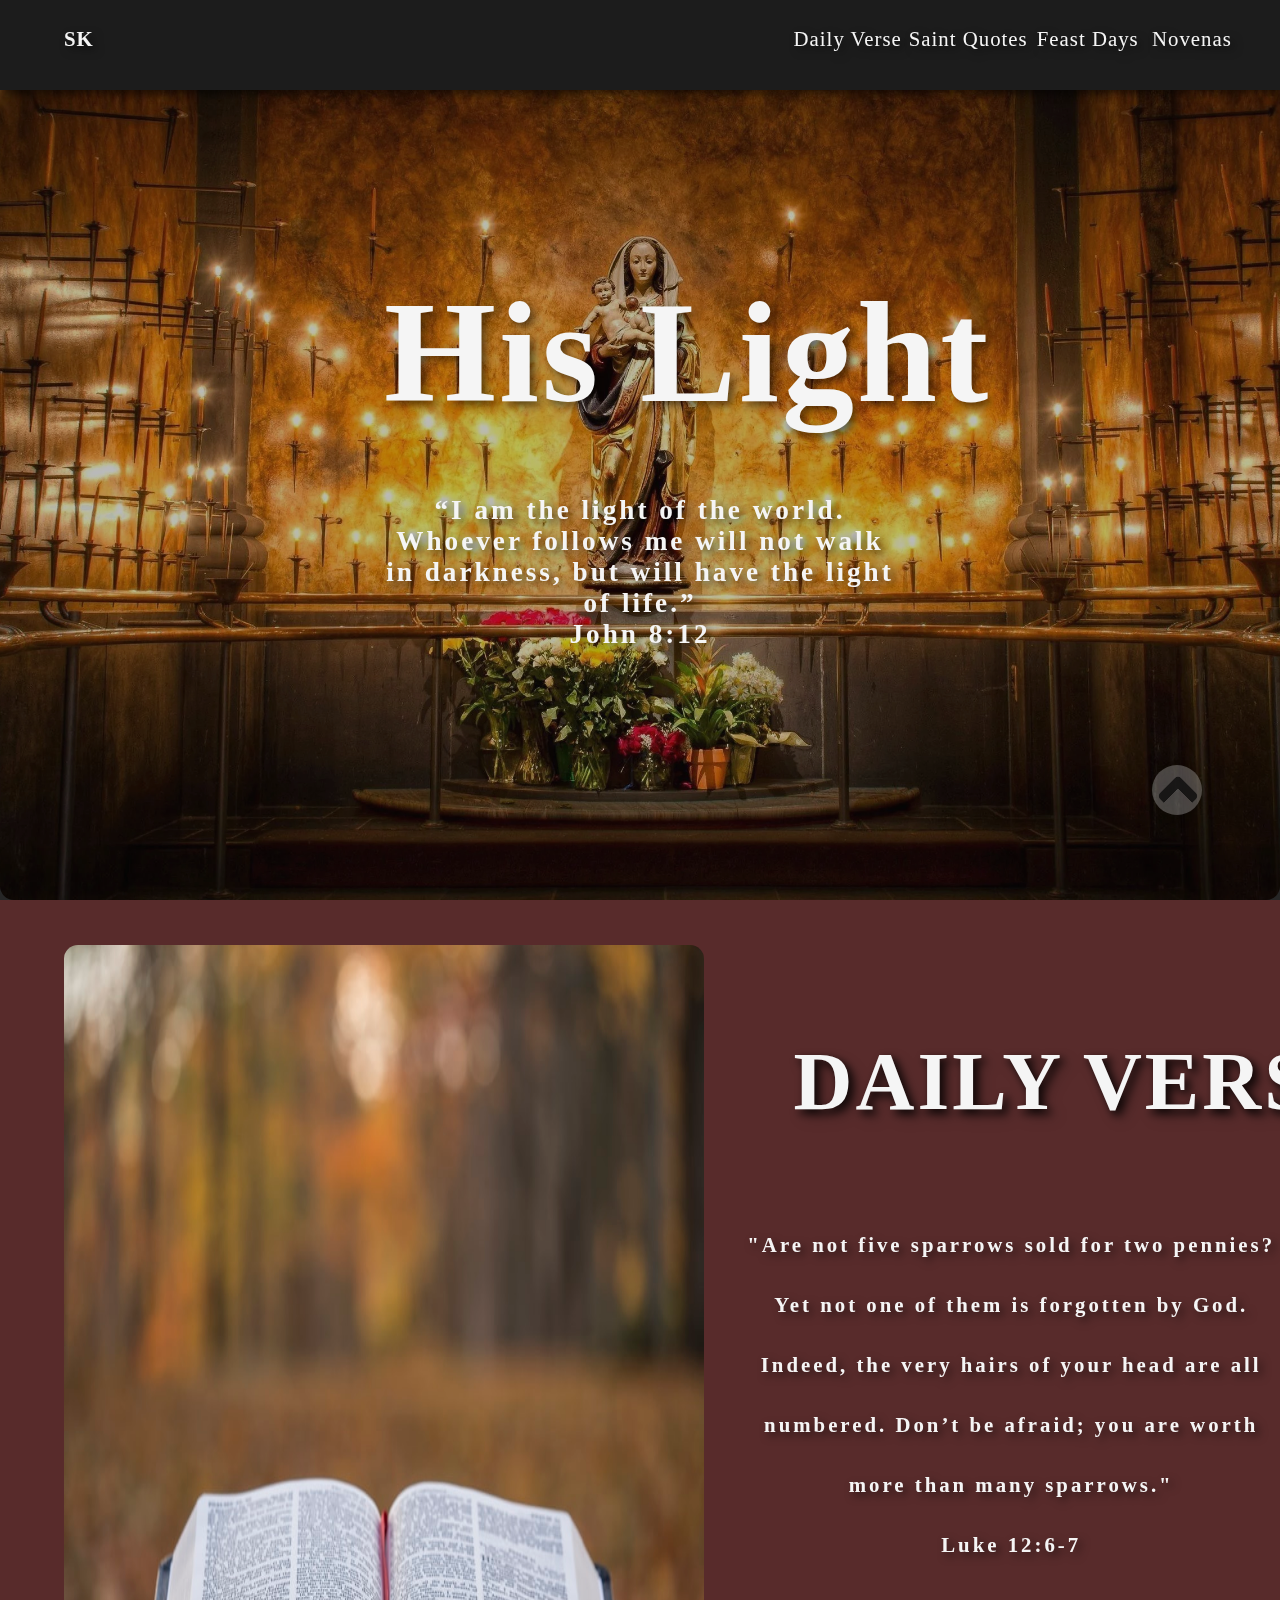
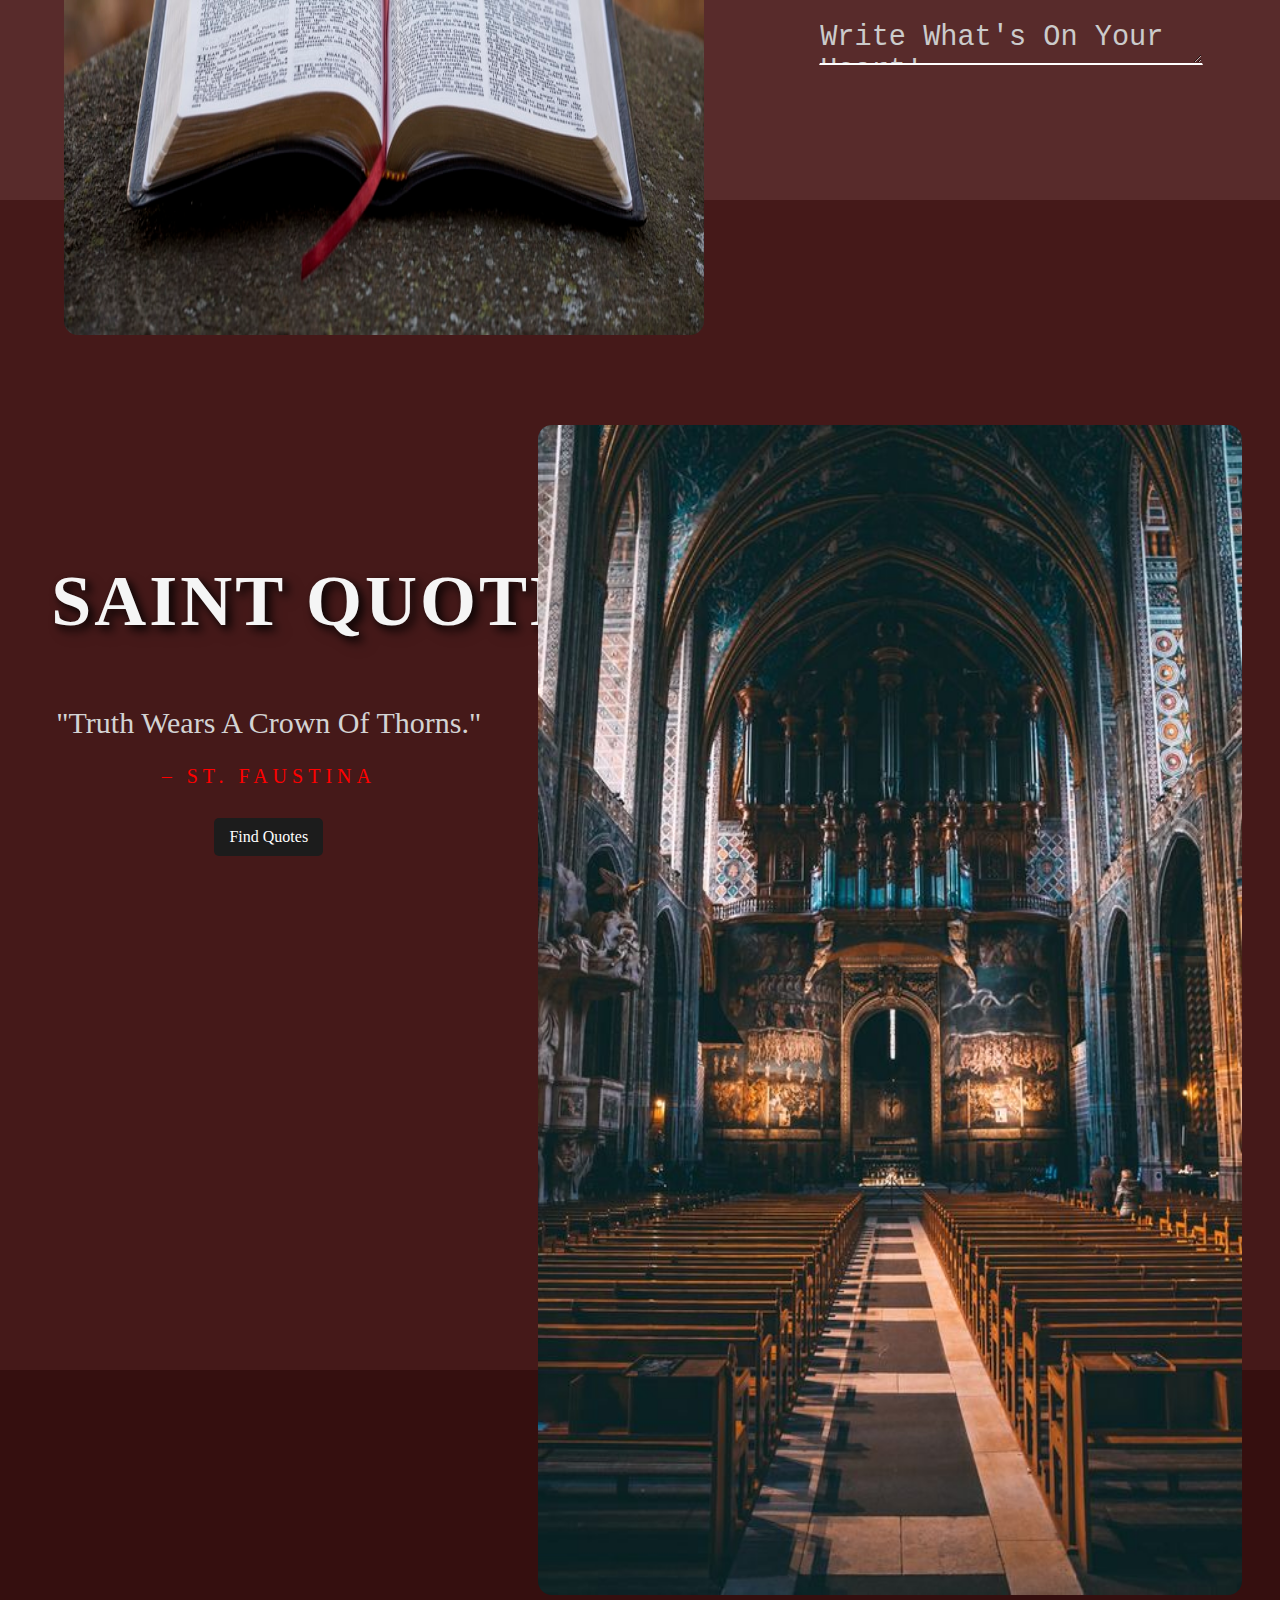
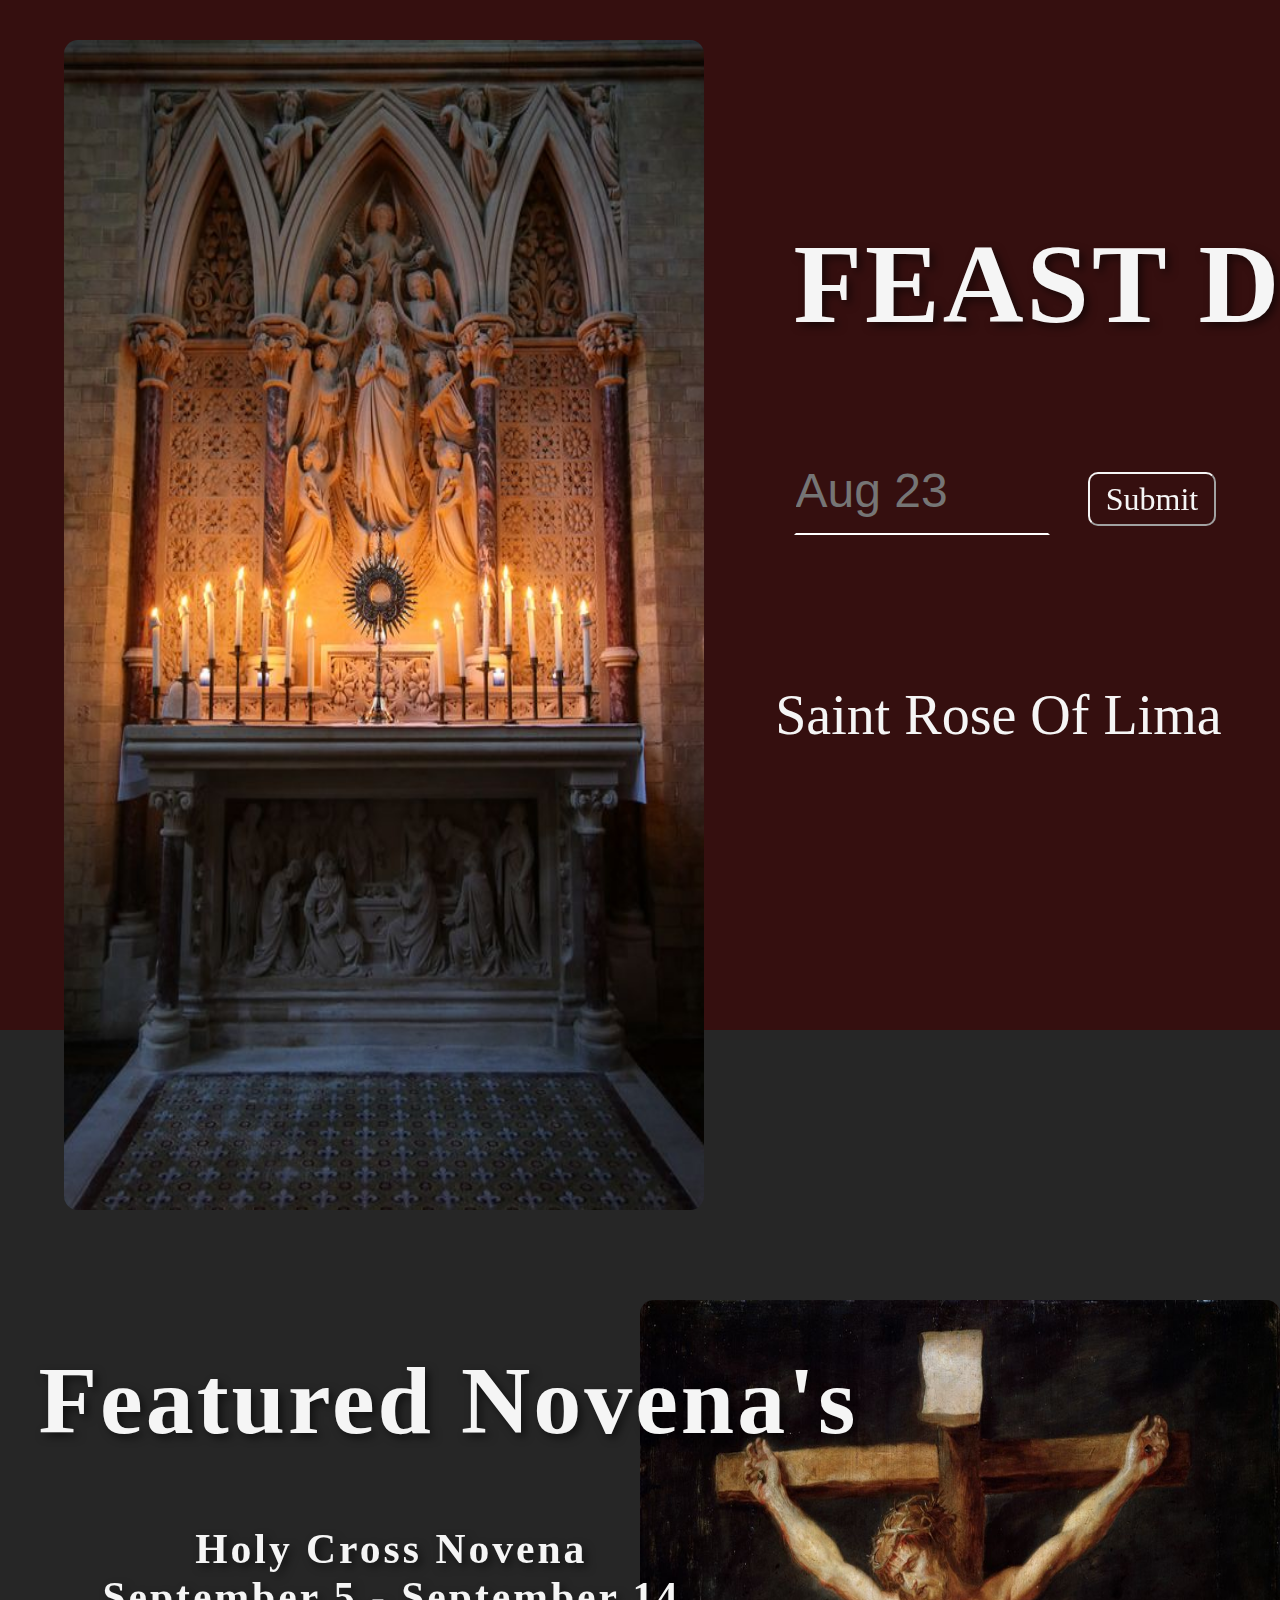
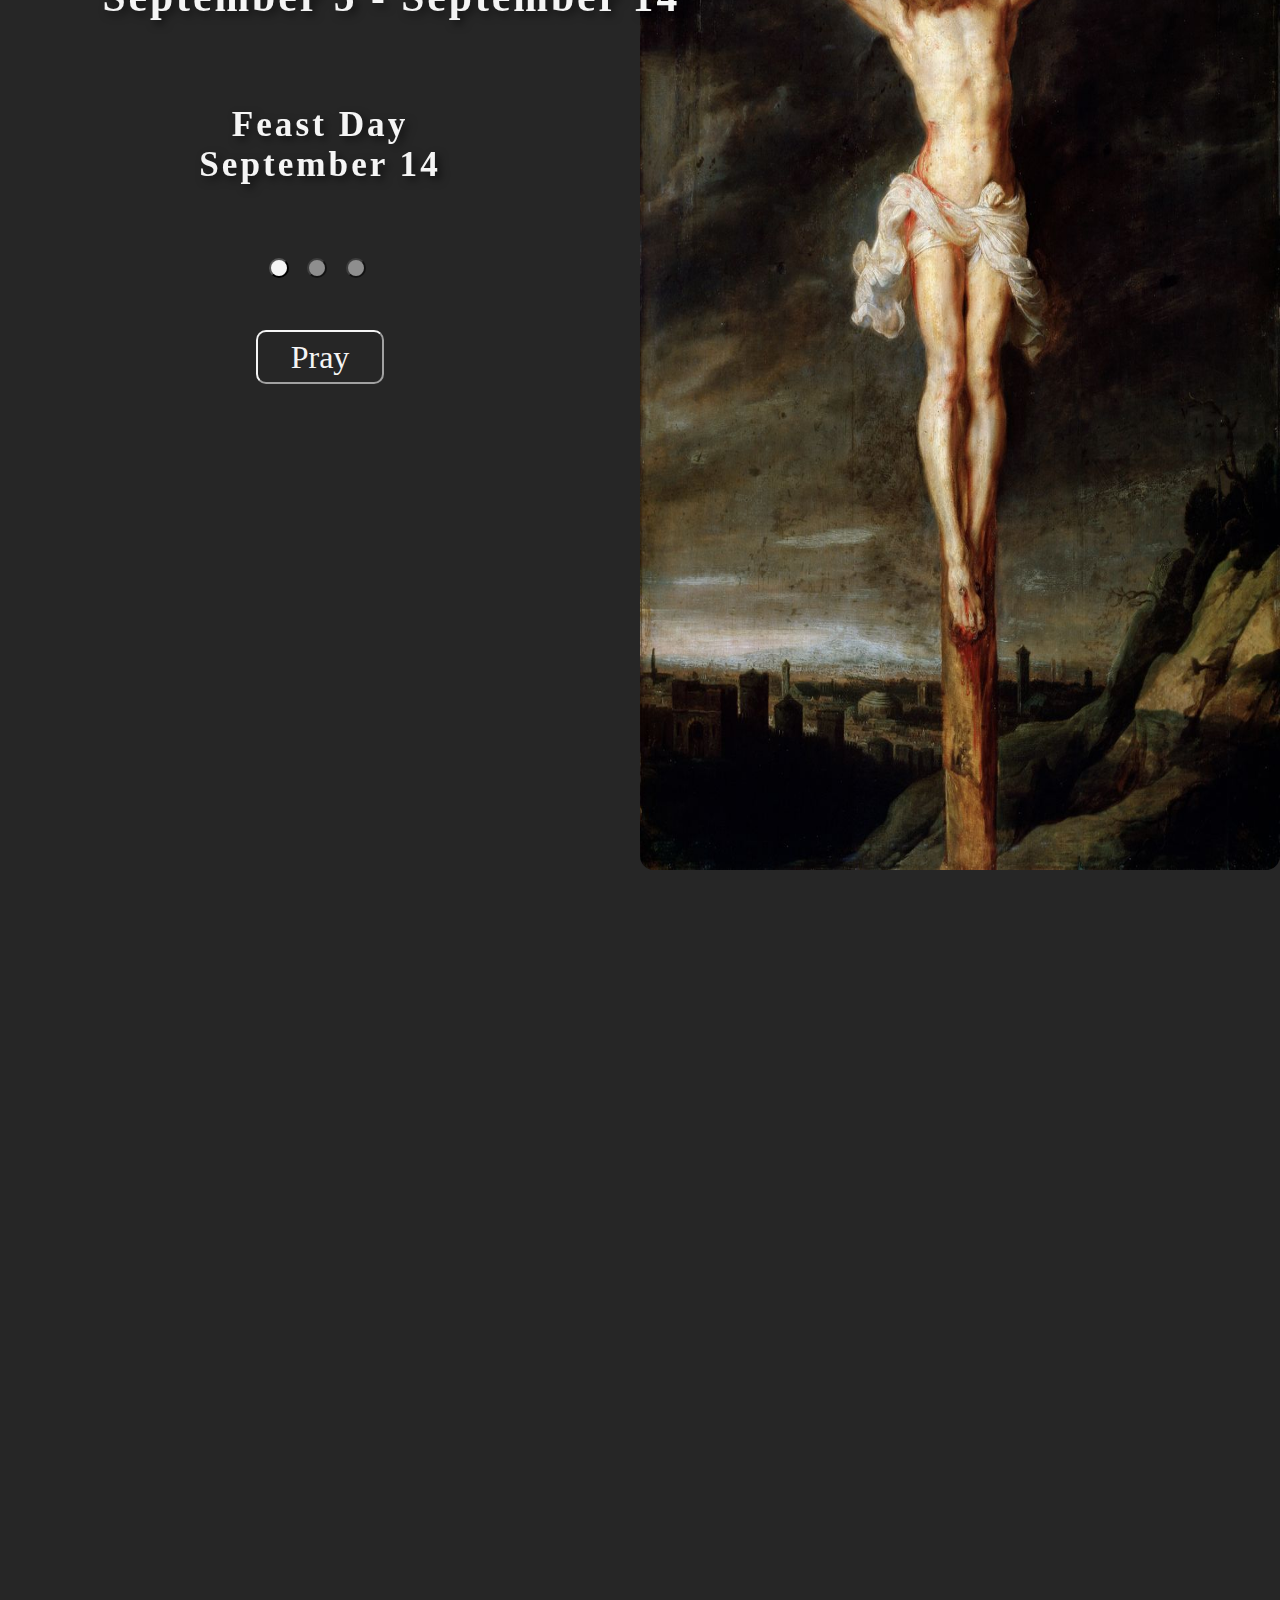
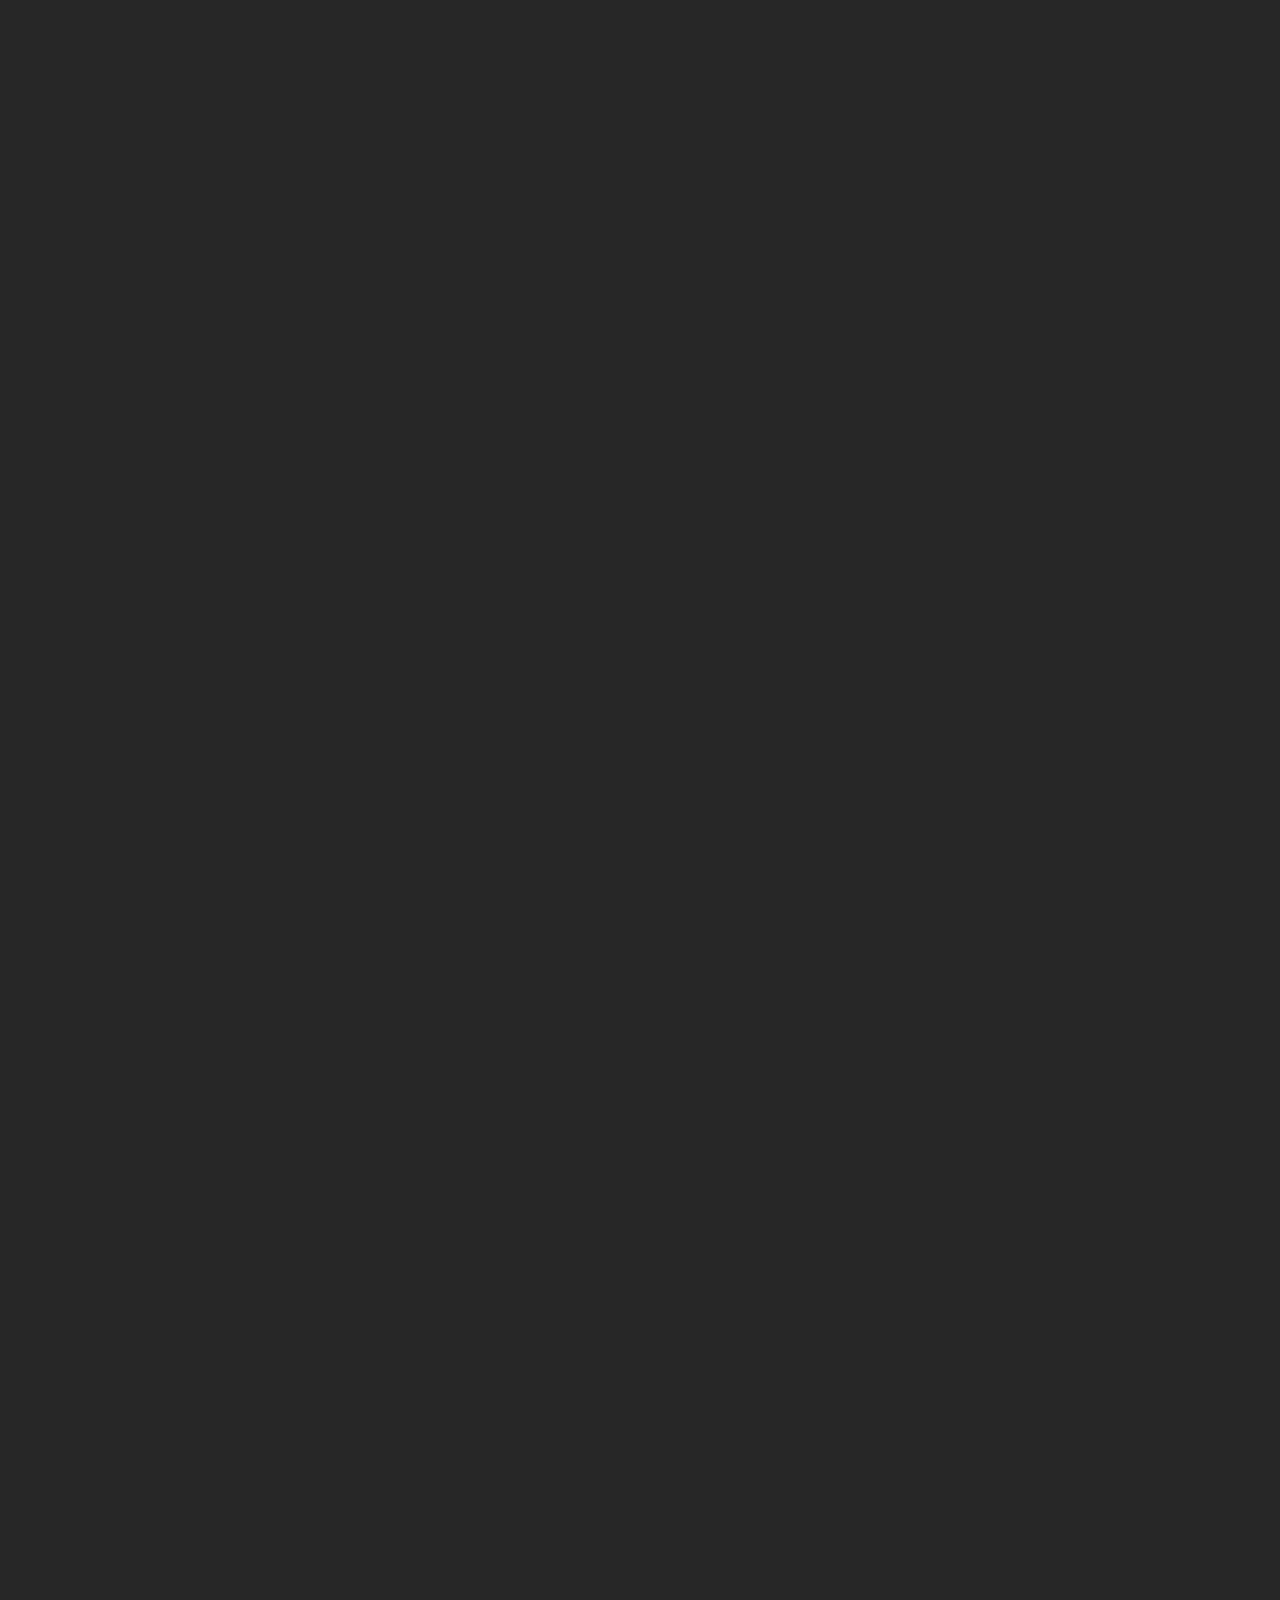
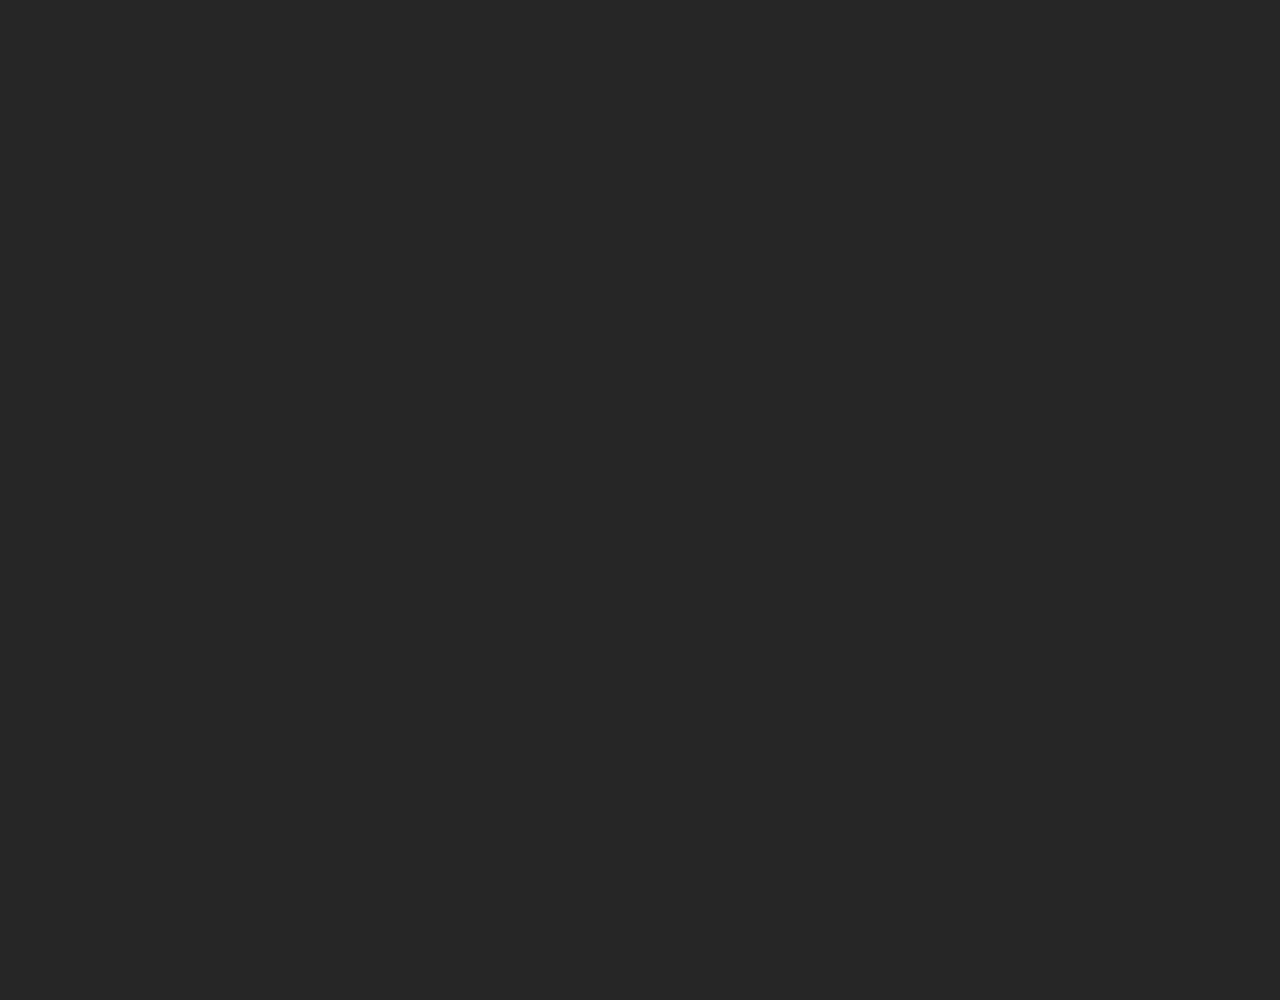
==== commit 29a3e698: "Update index.html" ====
--- a/index.html
+++ b/index.html
@@ -48,7 +48,7 @@
             <h1 class="DailyV">DAILY VERSE</h1>
         </section>
     </div>
-    <h1 class="SubV">"Love your enemies. Do good to those who hate you. Speak well of those who curse you." <br> Luke 6:27-28</h1>
+    <h1 class="SubV">"Are not five sparrows sold for two pennies? Yet not one of them is forgotten by God. Indeed, the very hairs of your head are all numbered. Don’t be afraid; you are worth more than many sparrows." <br> Luke 12:6-7</h1>
     <textarea placeholder="Write What's On Your Heart!"></textarea>
     <div class="Section3Line"></div>
     <img src="bible.jpg" alt="" class="BiblePic">
--- a/HisLight_copy.css
+++ b/HisLight_copy.css
@@ -290,13 +290,13 @@
 .SubV {
     position: absolute;
     top: 135%;
-    left: 63%;
-    color: whitesmoke;
-    font-family:Cambria, Cochin, Georgia, Times, 'Times New Roman', serif;
-    letter-spacing: 3px;
-    font-size: 150%;
-    filter: drop-shadow(4px 4px 4px rgba(0, 0, 0, 0.536));
-    width: 30%;
+    left: 58%;
+    color: whitesmoke;
+    font-family:Cambria, Cochin, Georgia, Times, 'Times New Roman', serif;
+    letter-spacing: 3px;
+    font-size: 130%;
+    filter: drop-shadow(4px 4px 4px rgba(0, 0, 0, 0.536));
+    width: 42%;
     text-align: center;
     line-height: 60px;
     z-index: 1;
@@ -304,7 +304,7 @@
 
 textarea{
     position: absolute;
-    top: 175%;
+    top: 180%;
     left: 64%;
     width: 30%;
     height: 5%;
@@ -1096,6 +1096,33 @@
         font-family:Georgia, 'Times New Roman', Times, serif;
     }
 
+    .verseBox{
+        position: absolute;
+        background-color: #582b2b;
+        height: 150vw;
+        width: 100vw;
+        top: 175vw;
+        z-index: 0;
+    }
+
+    .saintBox{
+        position: absolute;
+        background-color: #451919;
+        height: 160vw;
+        width: 100vw;
+        top: 365vw;
+        z-index: 0;
+    }
+
+    .feastBox{
+        position: absolute;
+        background-color: #350f0f;
+        height: 272vw;
+        width: 100vw;
+        top: 550vw;
+        z-index: 0;
+    }
+
     .Title{
         text-align: center;
         font-size: 15vw;
@@ -1151,11 +1178,11 @@
     }
 
     .SubV{
-        font-size: 5vw;
+        font-size: 3.5vw;
         top: 210vw;
         left: 10vw;
         width: 80vw;
-        line-height: 40px;
+        line-height: 30px;
         font-family:Georgia, 'Times New Roman', Times, serif;
     }
 
@@ -1306,6 +1333,8 @@
         left: 0vw;
         object-fit: cover;
         filter: brightness(0.7);
+        position: absolute;
+        z-index: 0;
     }
 
     .Novena1{
@@ -1355,6 +1384,8 @@
         left: 0vw;
         object-fit: cover;
         filter: brightness(0.7);
+        position: absolute;
+        z-index: 0;
     }
 
     .Novena2{
@@ -1404,6 +1435,8 @@
         left: 0vw;
         object-fit: cover;
         filter: brightness(0.7);
+        position: absolute;
+        z-index: 0;
     }
 
     .Novena3{
@@ -1603,4 +1636,4 @@
   /* Show the dropdown menu (use JS to add this class to the .dropdown-content container when the user clicks on the dropdown button) */
   .show {display:block;}
 
-}+}
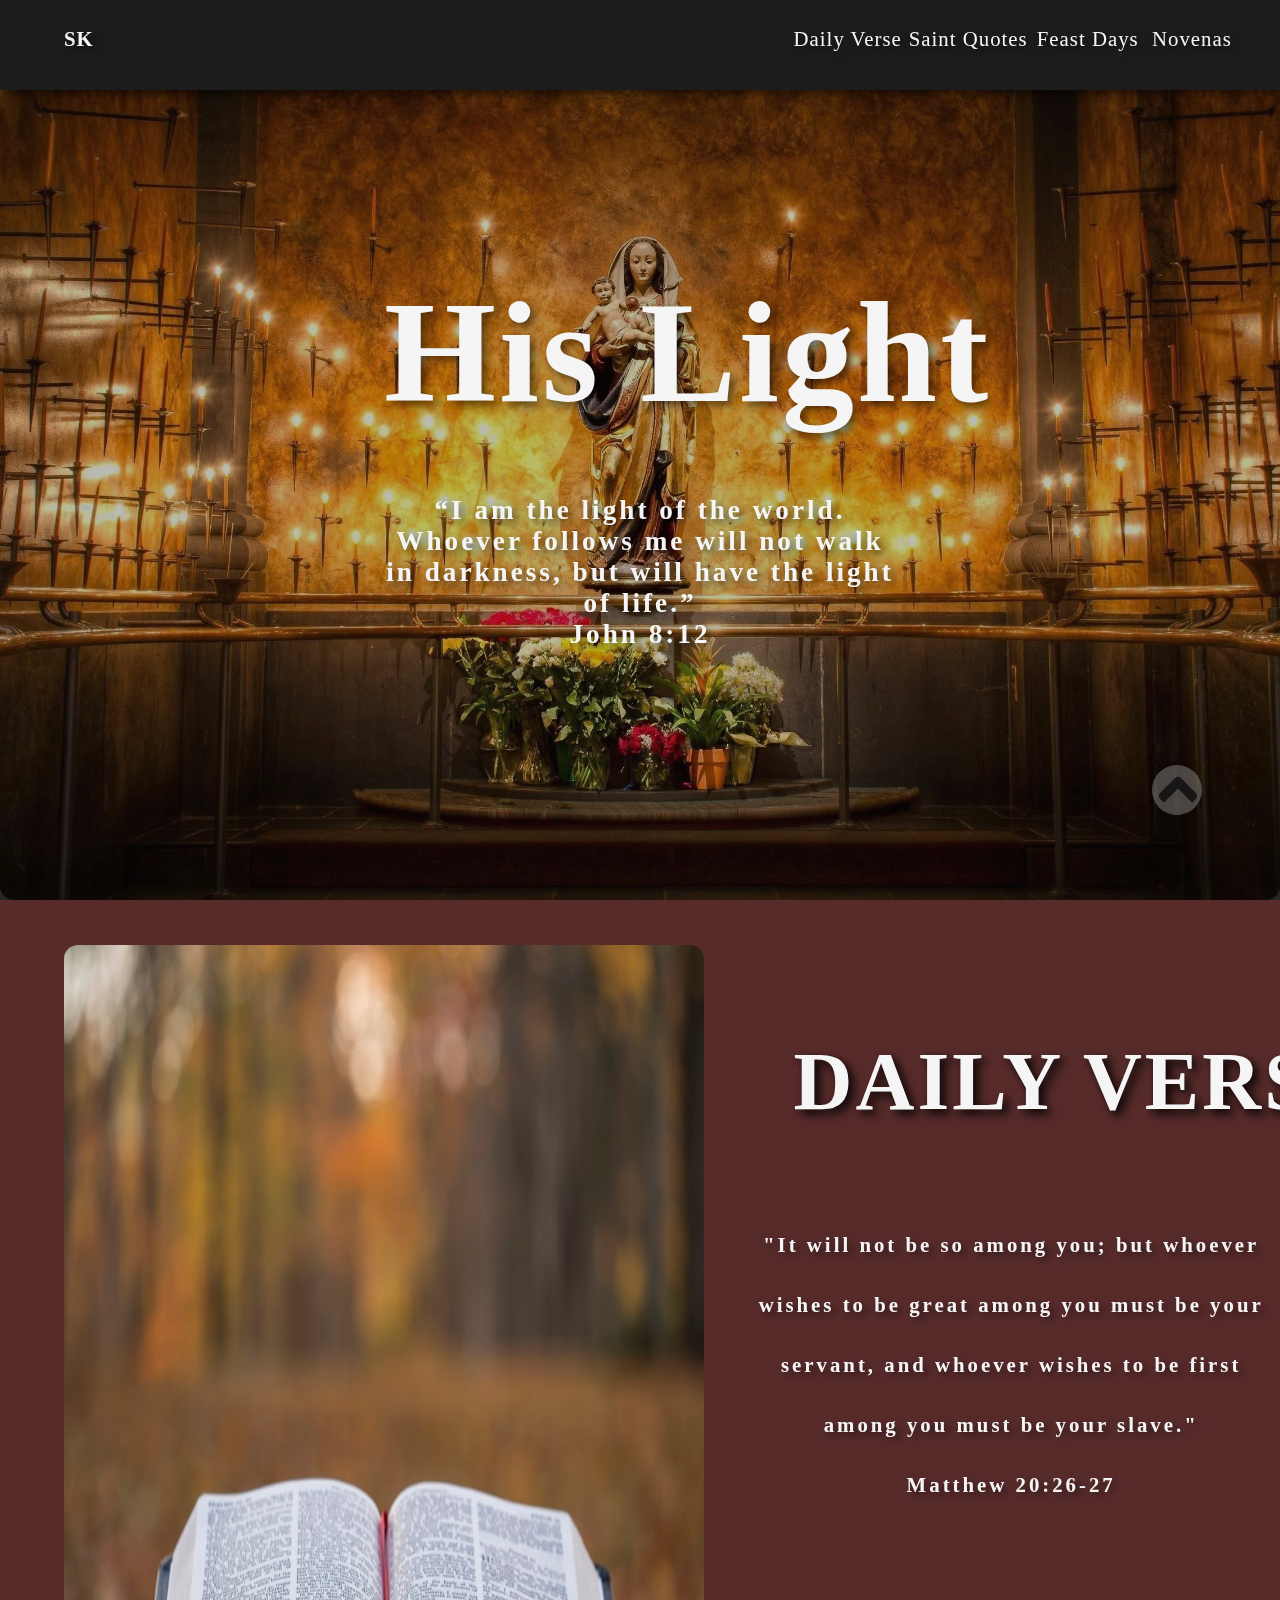
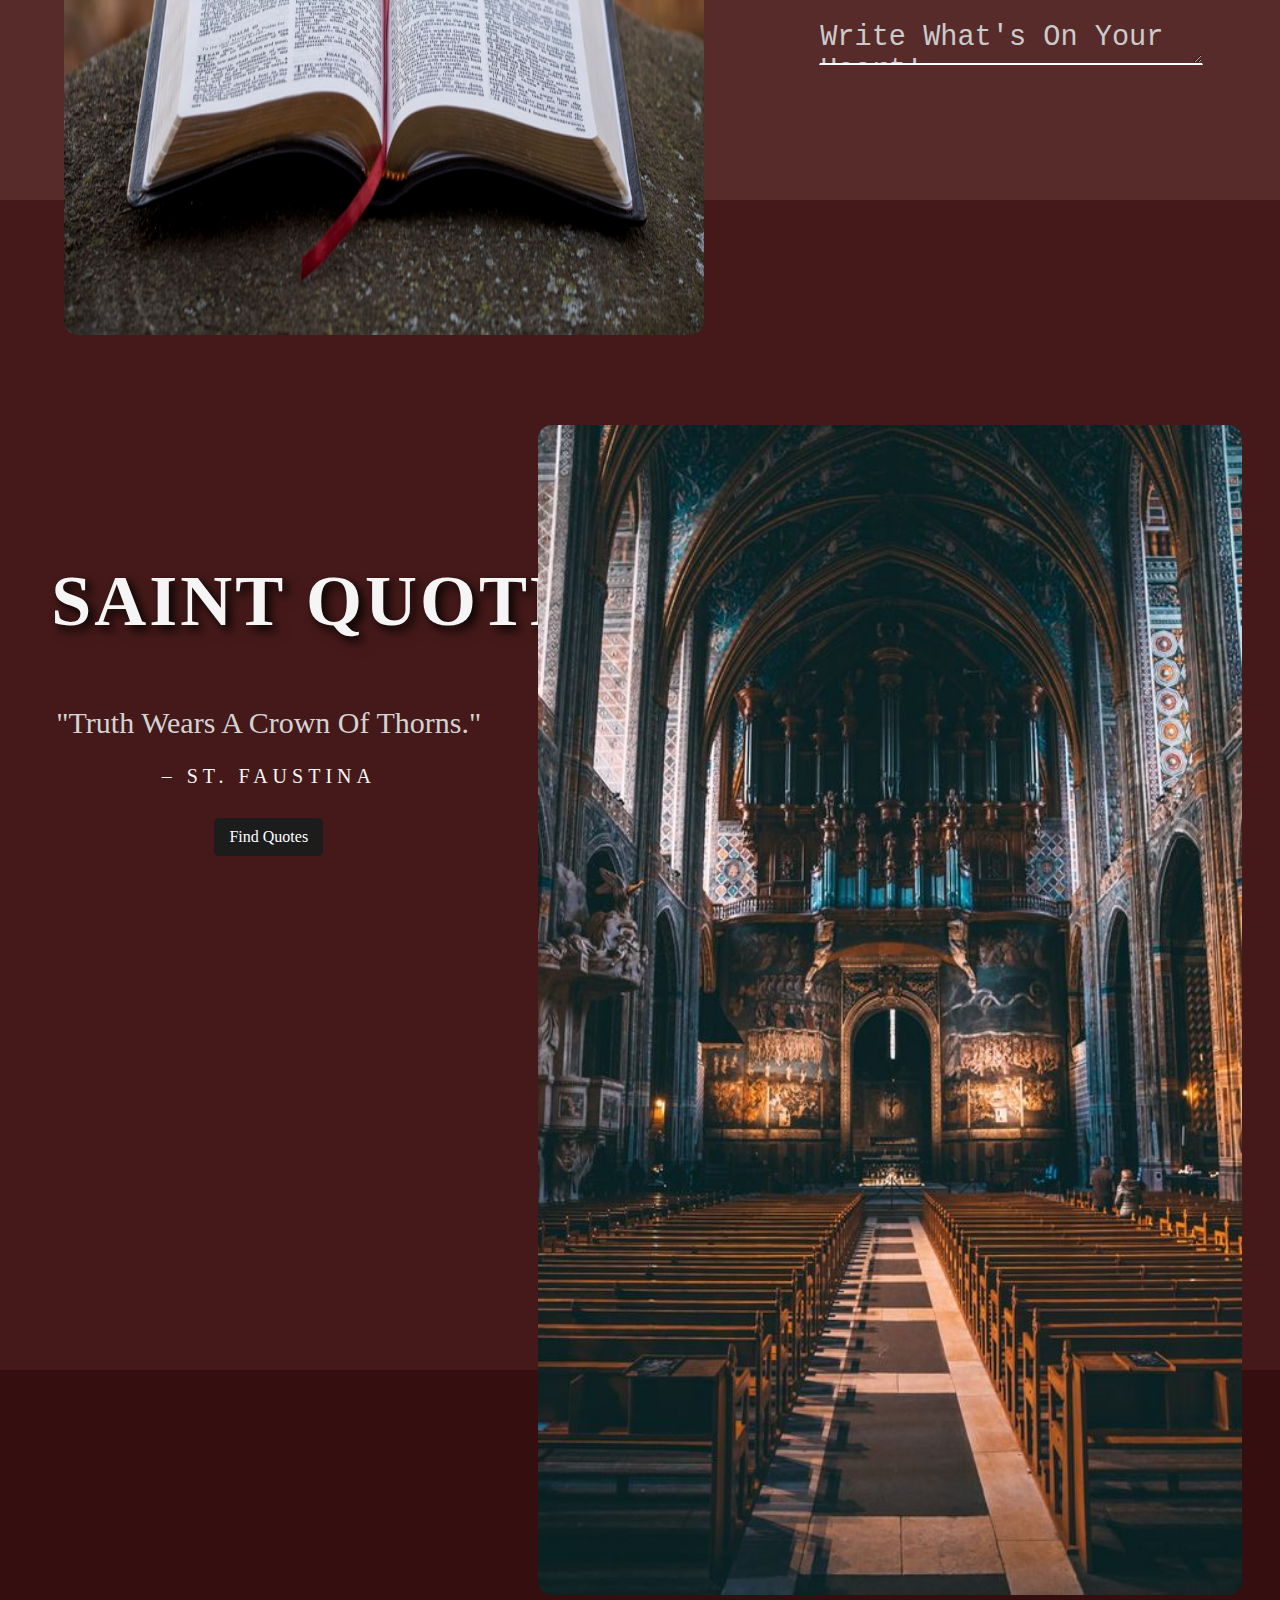
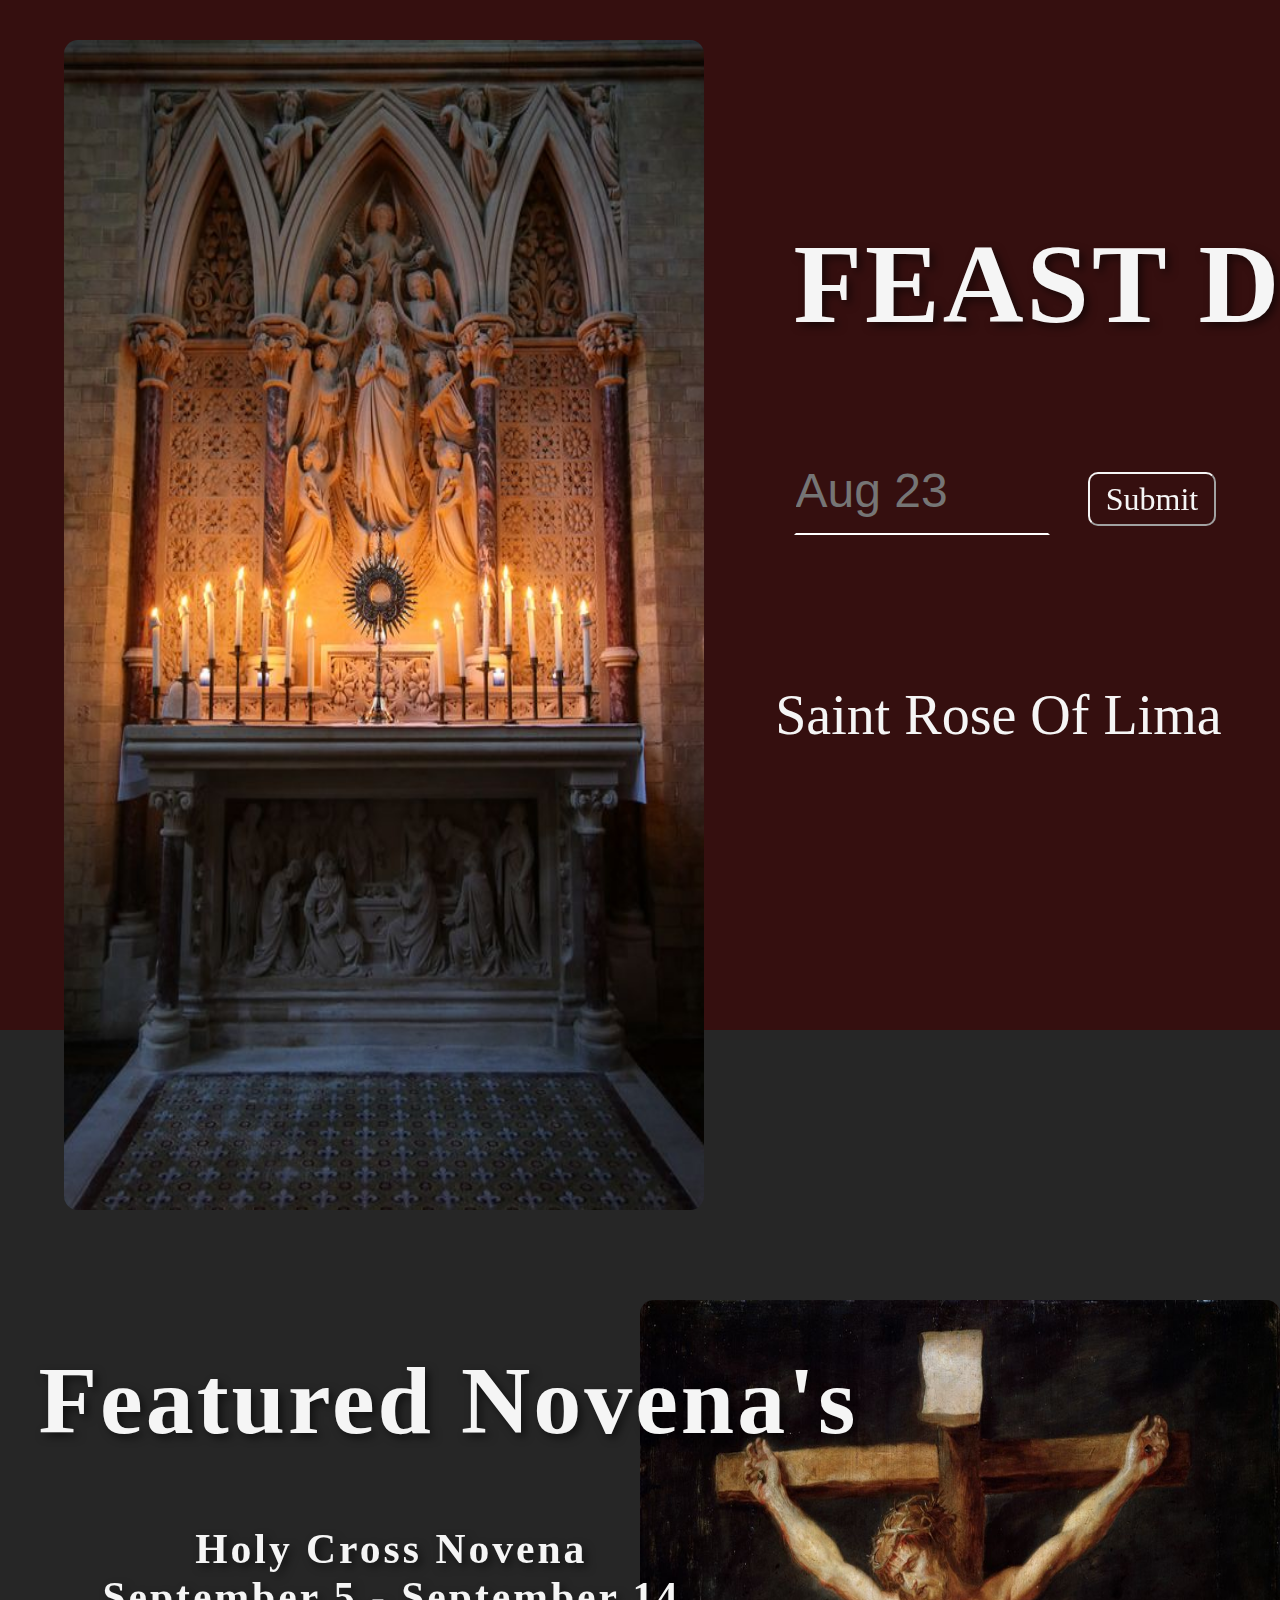
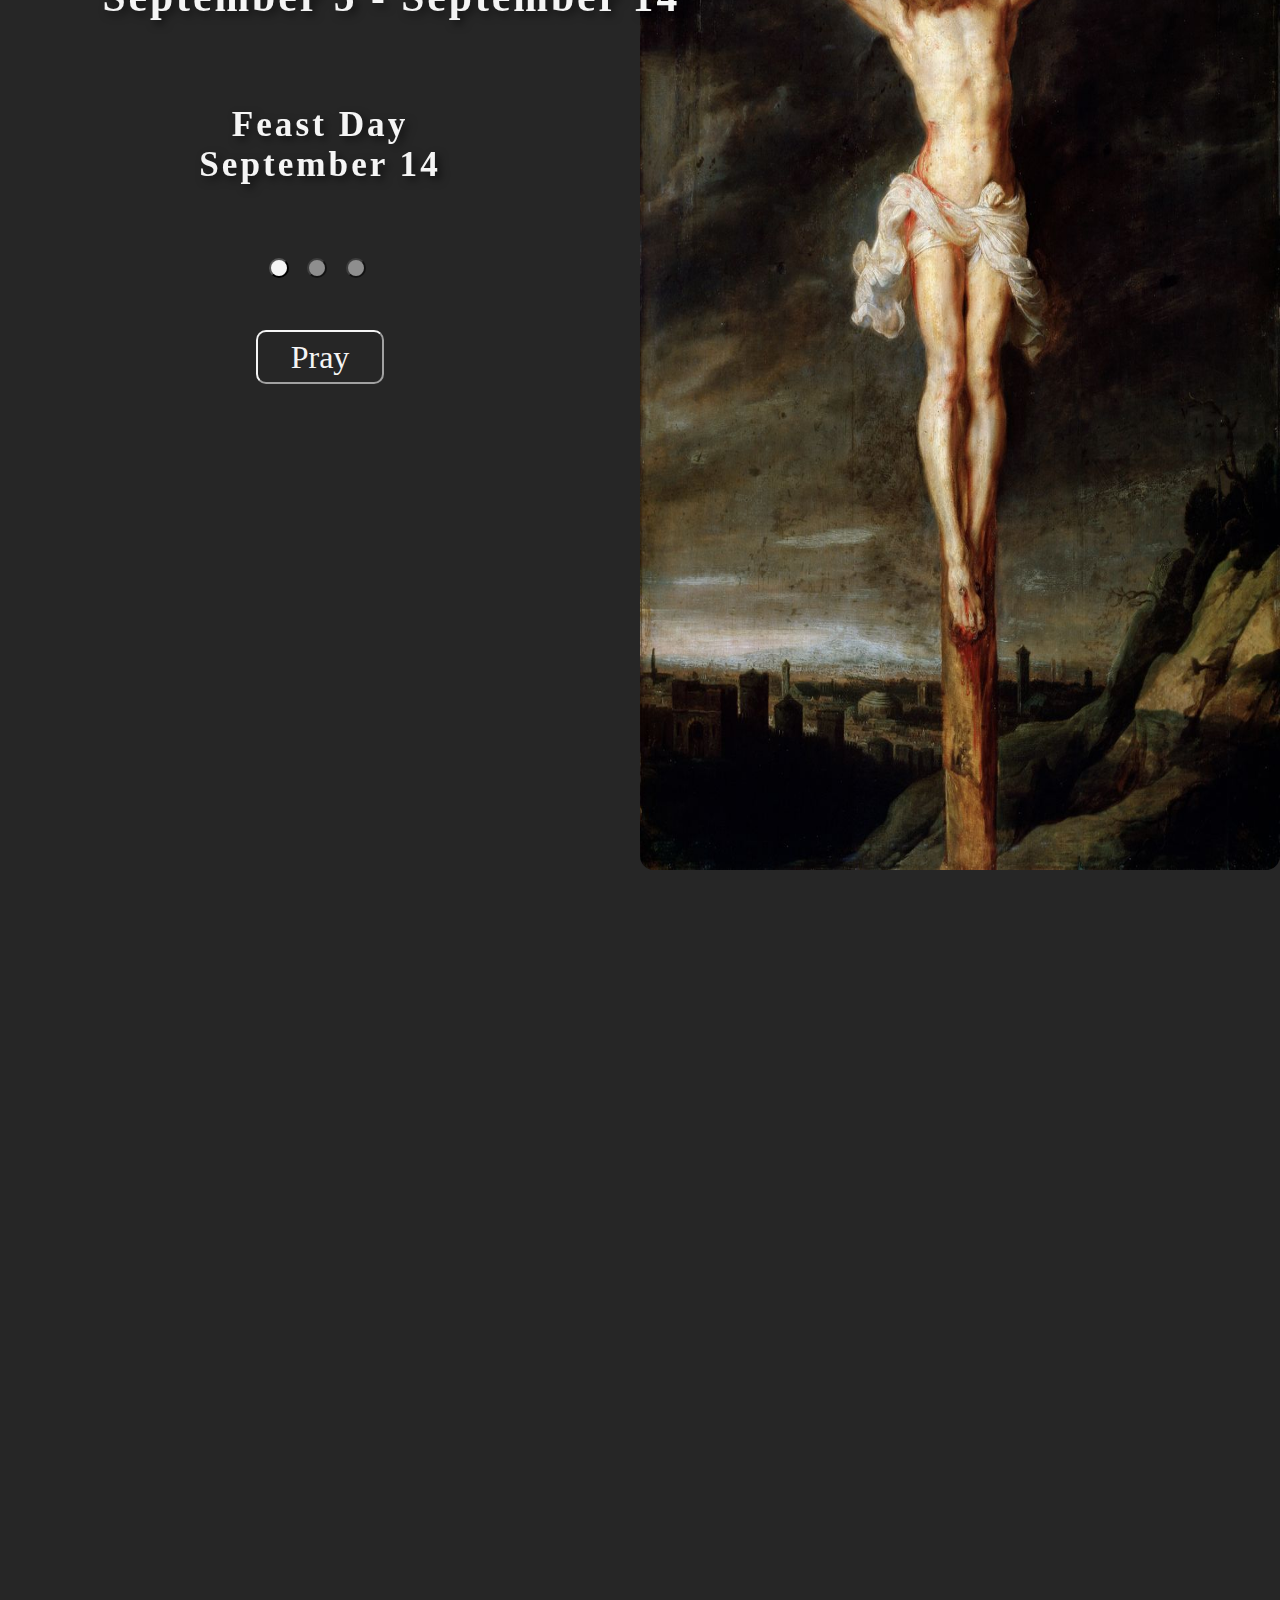
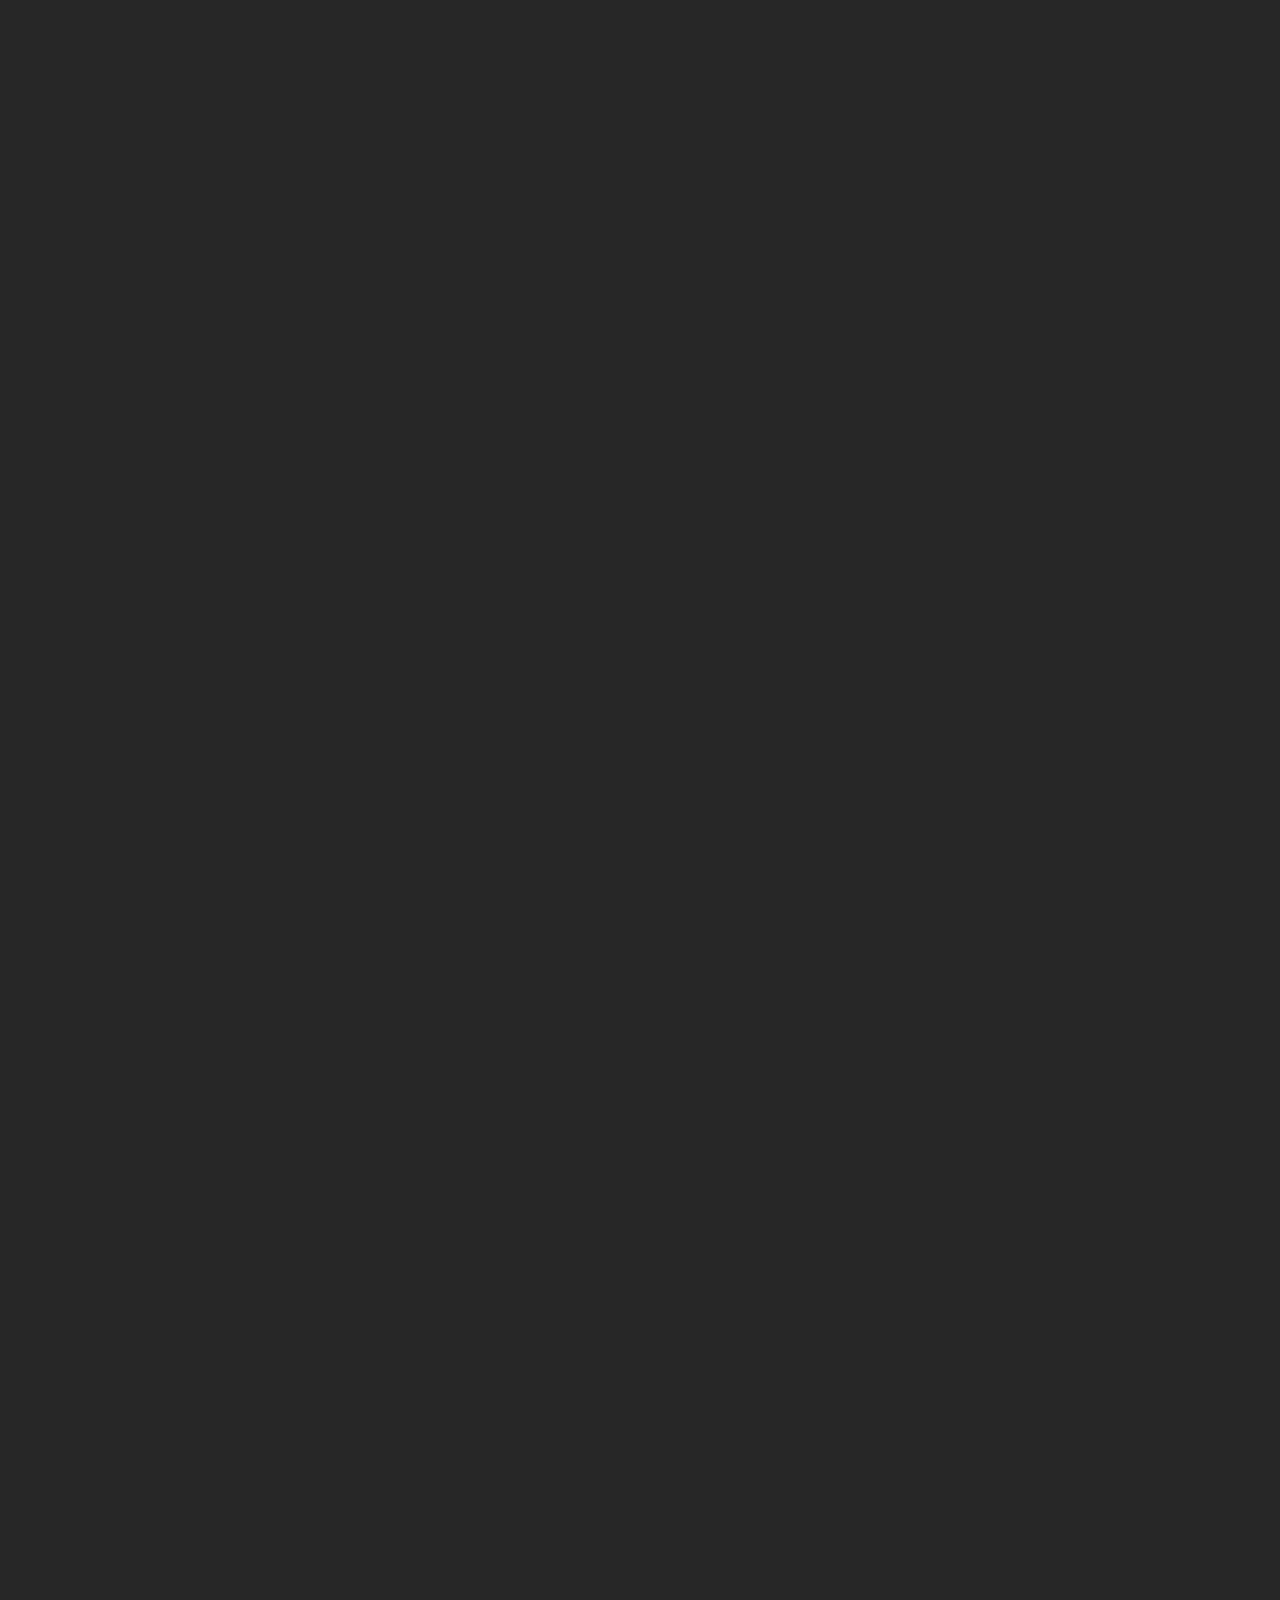
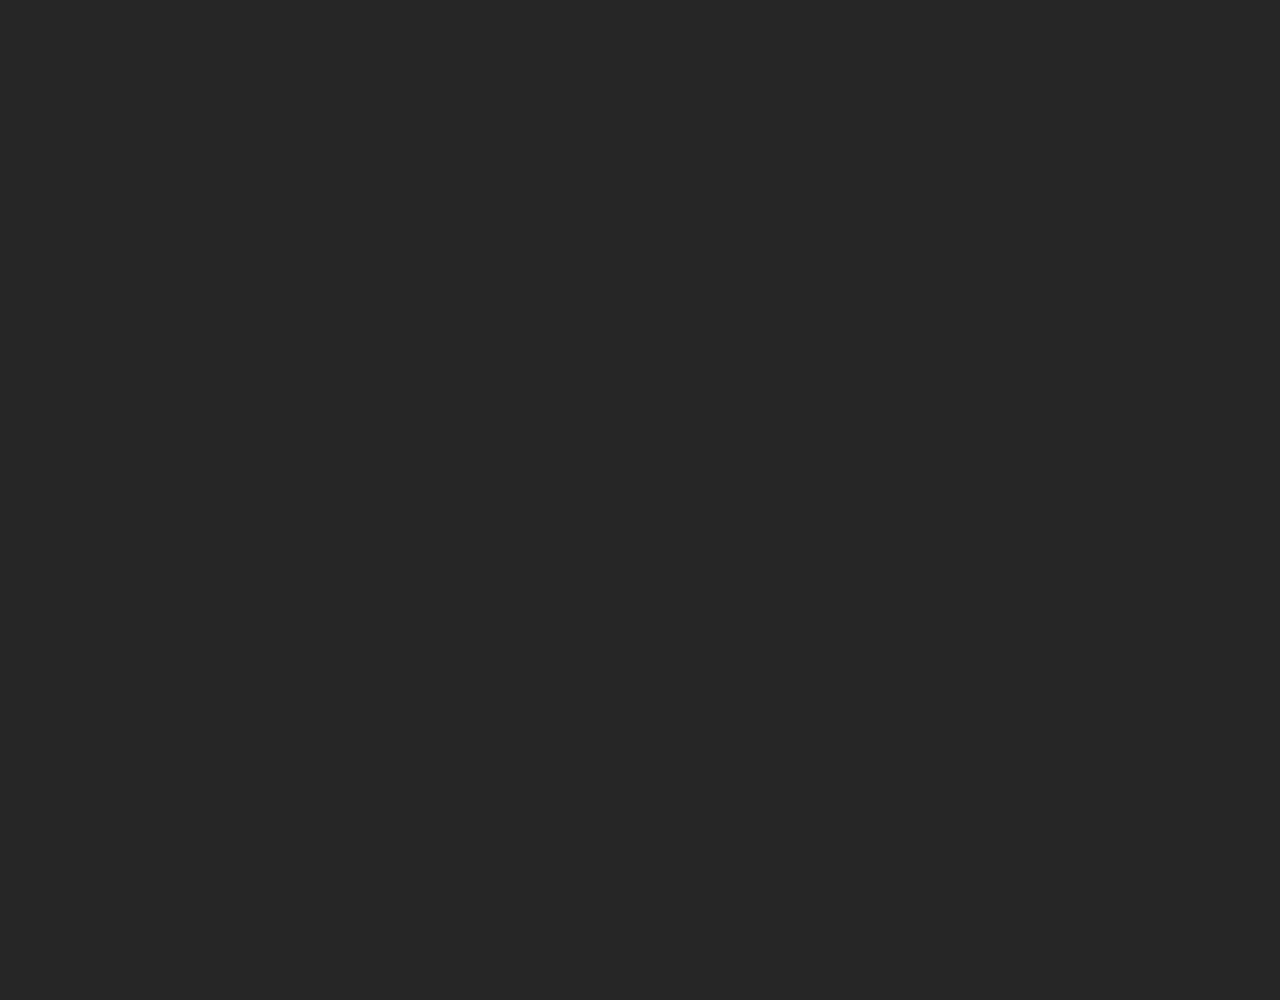
==== commit 939490eb: "changed verse" ====
--- a/index.html
+++ b/index.html
@@ -48,7 +48,7 @@
             <h1 class="DailyV">DAILY VERSE</h1>
         </section>
     </div>
-    <h1 class="SubV">"Are not five sparrows sold for two pennies? Yet not one of them is forgotten by God. Indeed, the very hairs of your head are all numbered. Don’t be afraid; you are worth more than many sparrows." <br> Luke 12:6-7</h1>
+    <h1 class="SubV">"It will not be so among you; but whoever wishes to be great among you must be your servant, and whoever wishes to be first among you must be your slave." <br> Matthew 20:26-27</h1>
     <textarea placeholder="Write What's On Your Heart!"></textarea>
     <div class="Section3Line"></div>
     <img src="bible.jpg" alt="" class="BiblePic">
--- a/HisLight_copy.css
+++ b/HisLight_copy.css
@@ -432,7 +432,7 @@
 .main-content .writer {
     text-transform: uppercase;
 	letter-spacing: 5px;
-	color: red;
+	color: whitesmoke;
 	text-align: center;
 	margin-top: 20px;
 	font-size: 20px;
@@ -1240,7 +1240,7 @@
     .main-content .writer {
         text-transform: uppercase;
         letter-spacing: 5px;
-        color: red;
+        color: whitesmoke;
         text-align: center;
         margin-top: 20px;
         font-size: 18px;
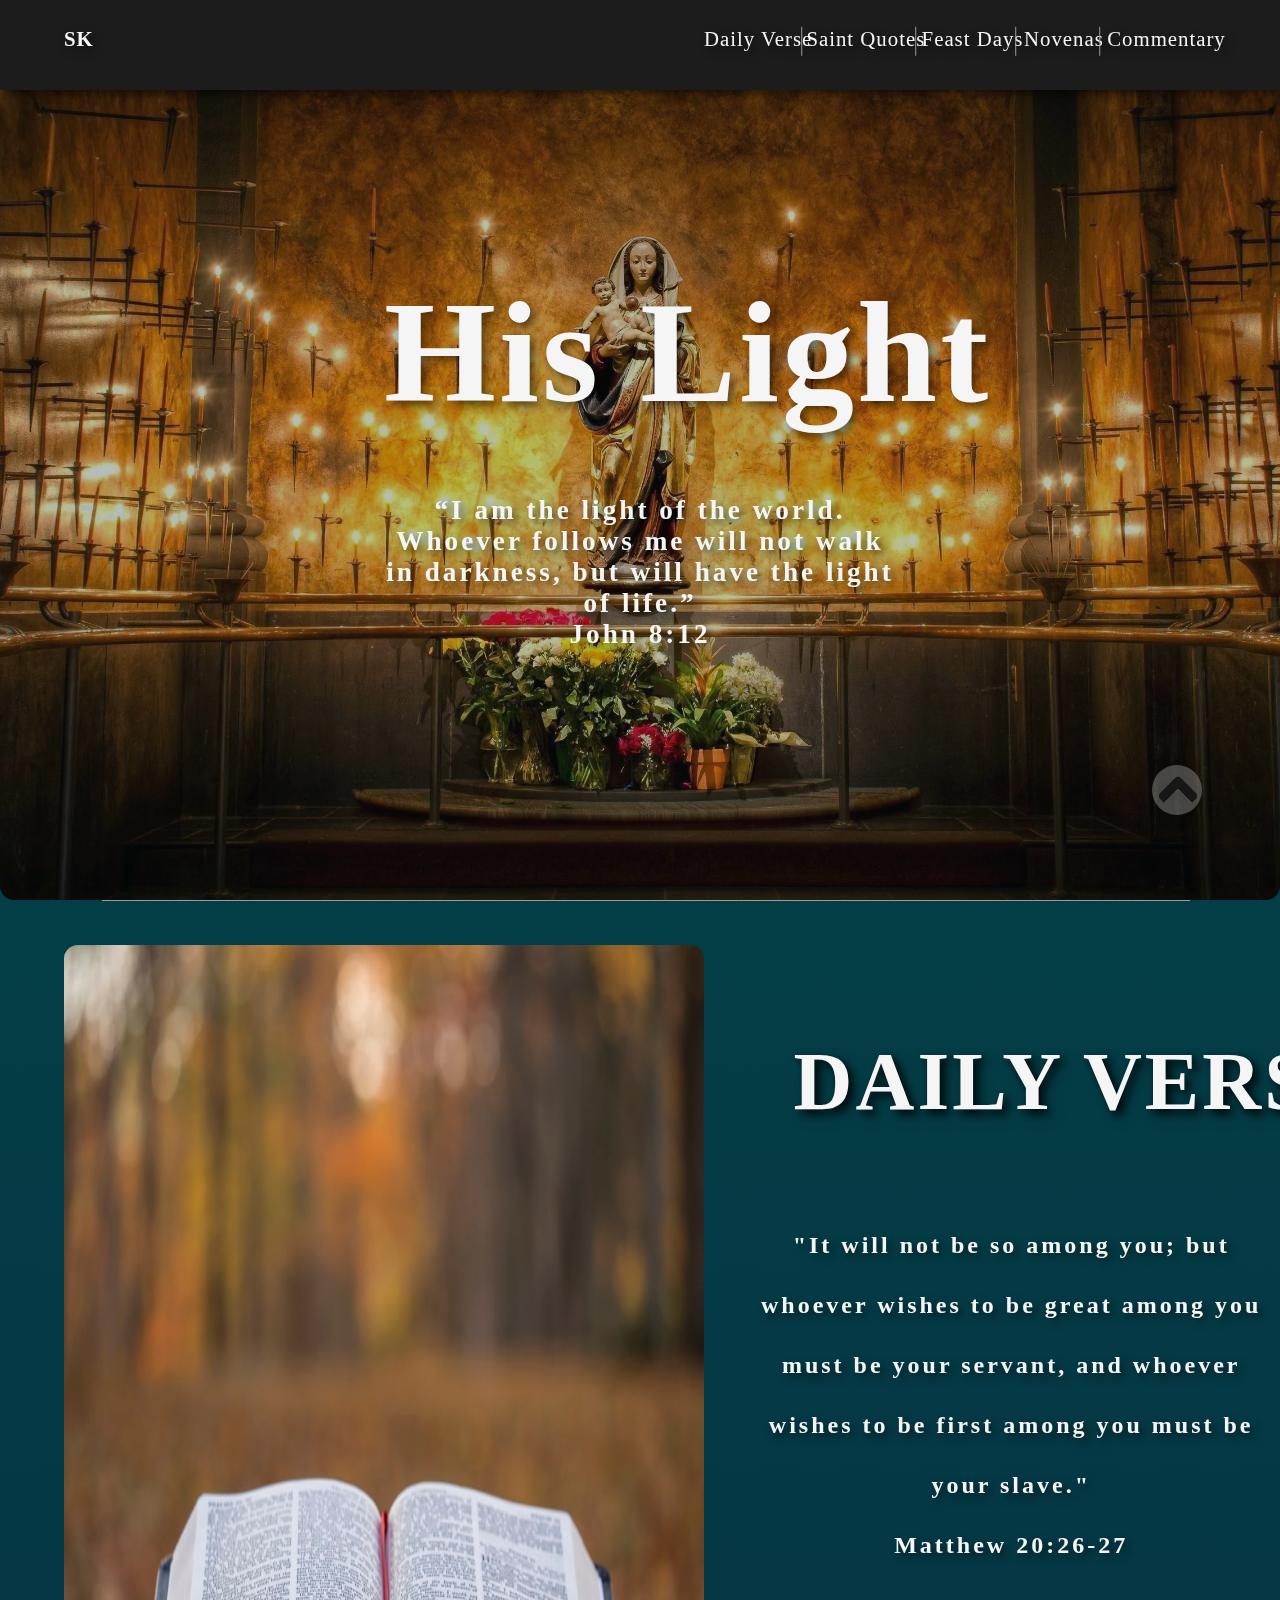
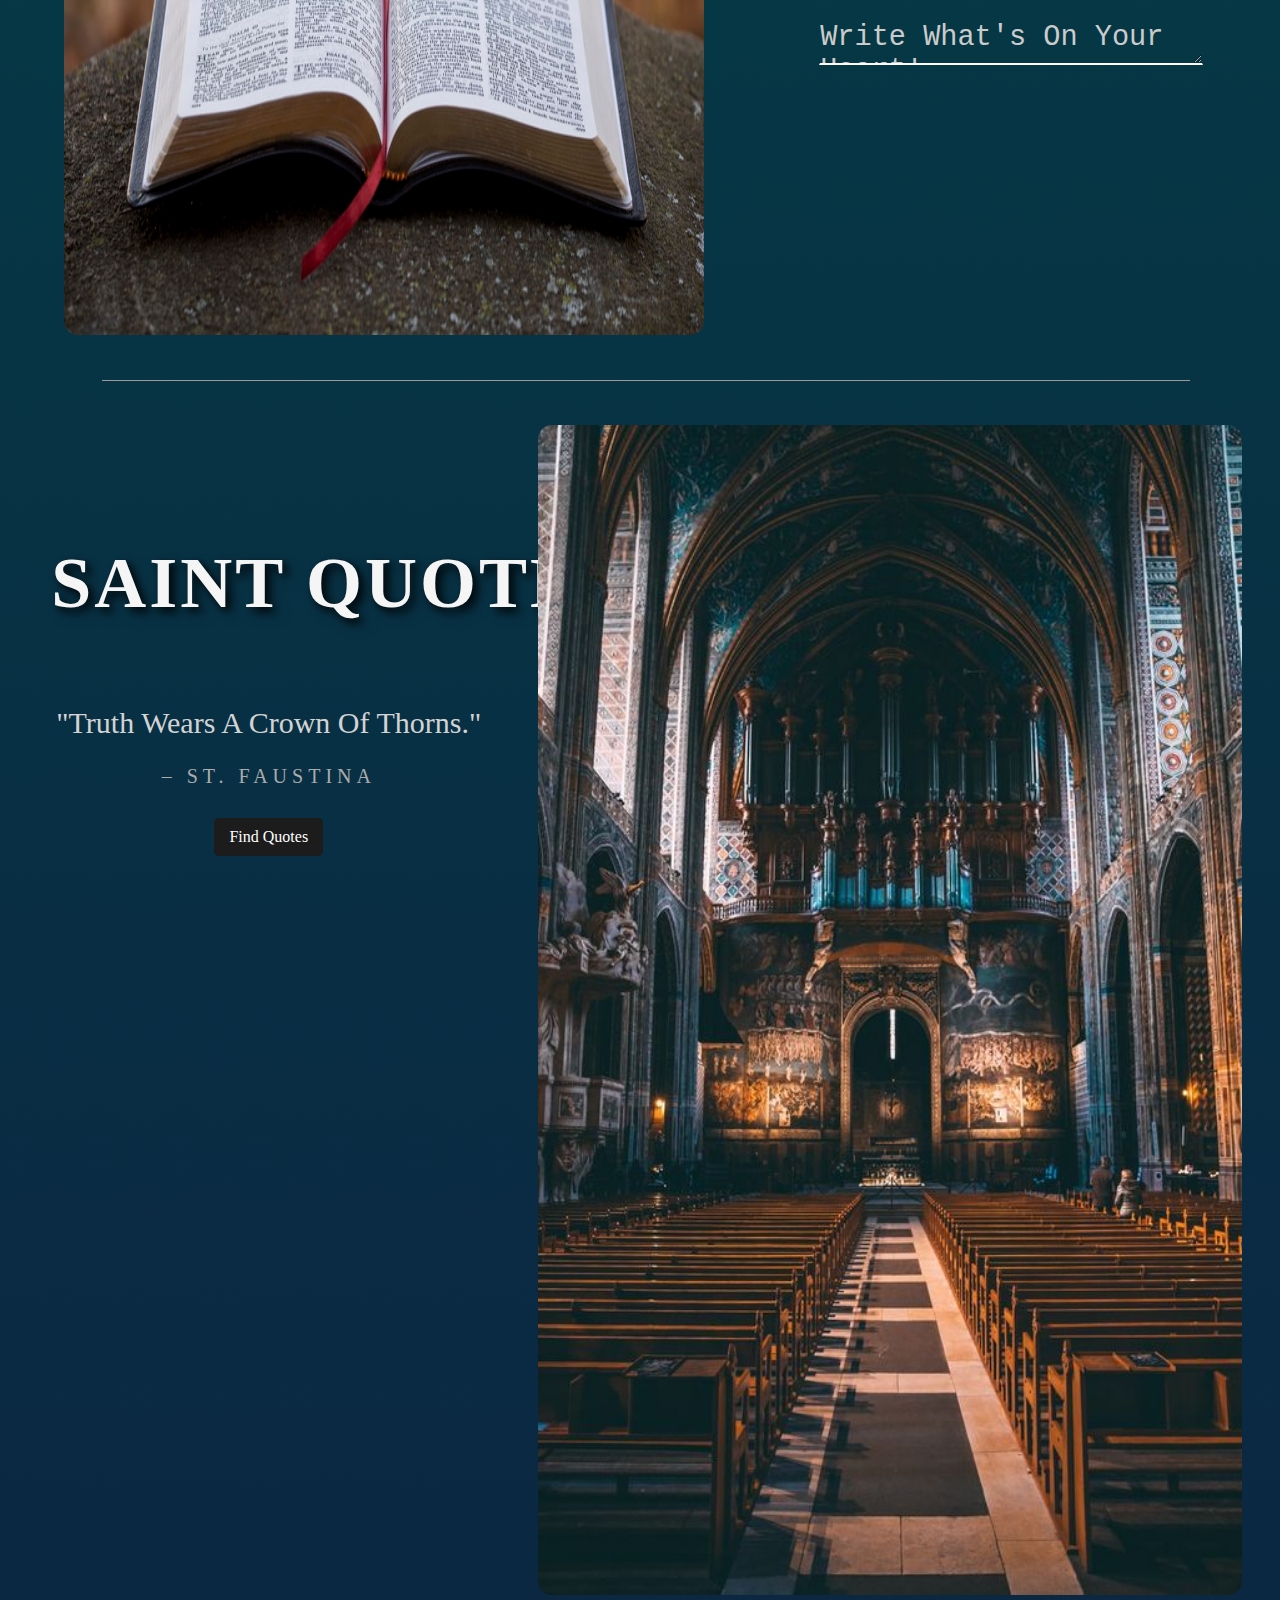
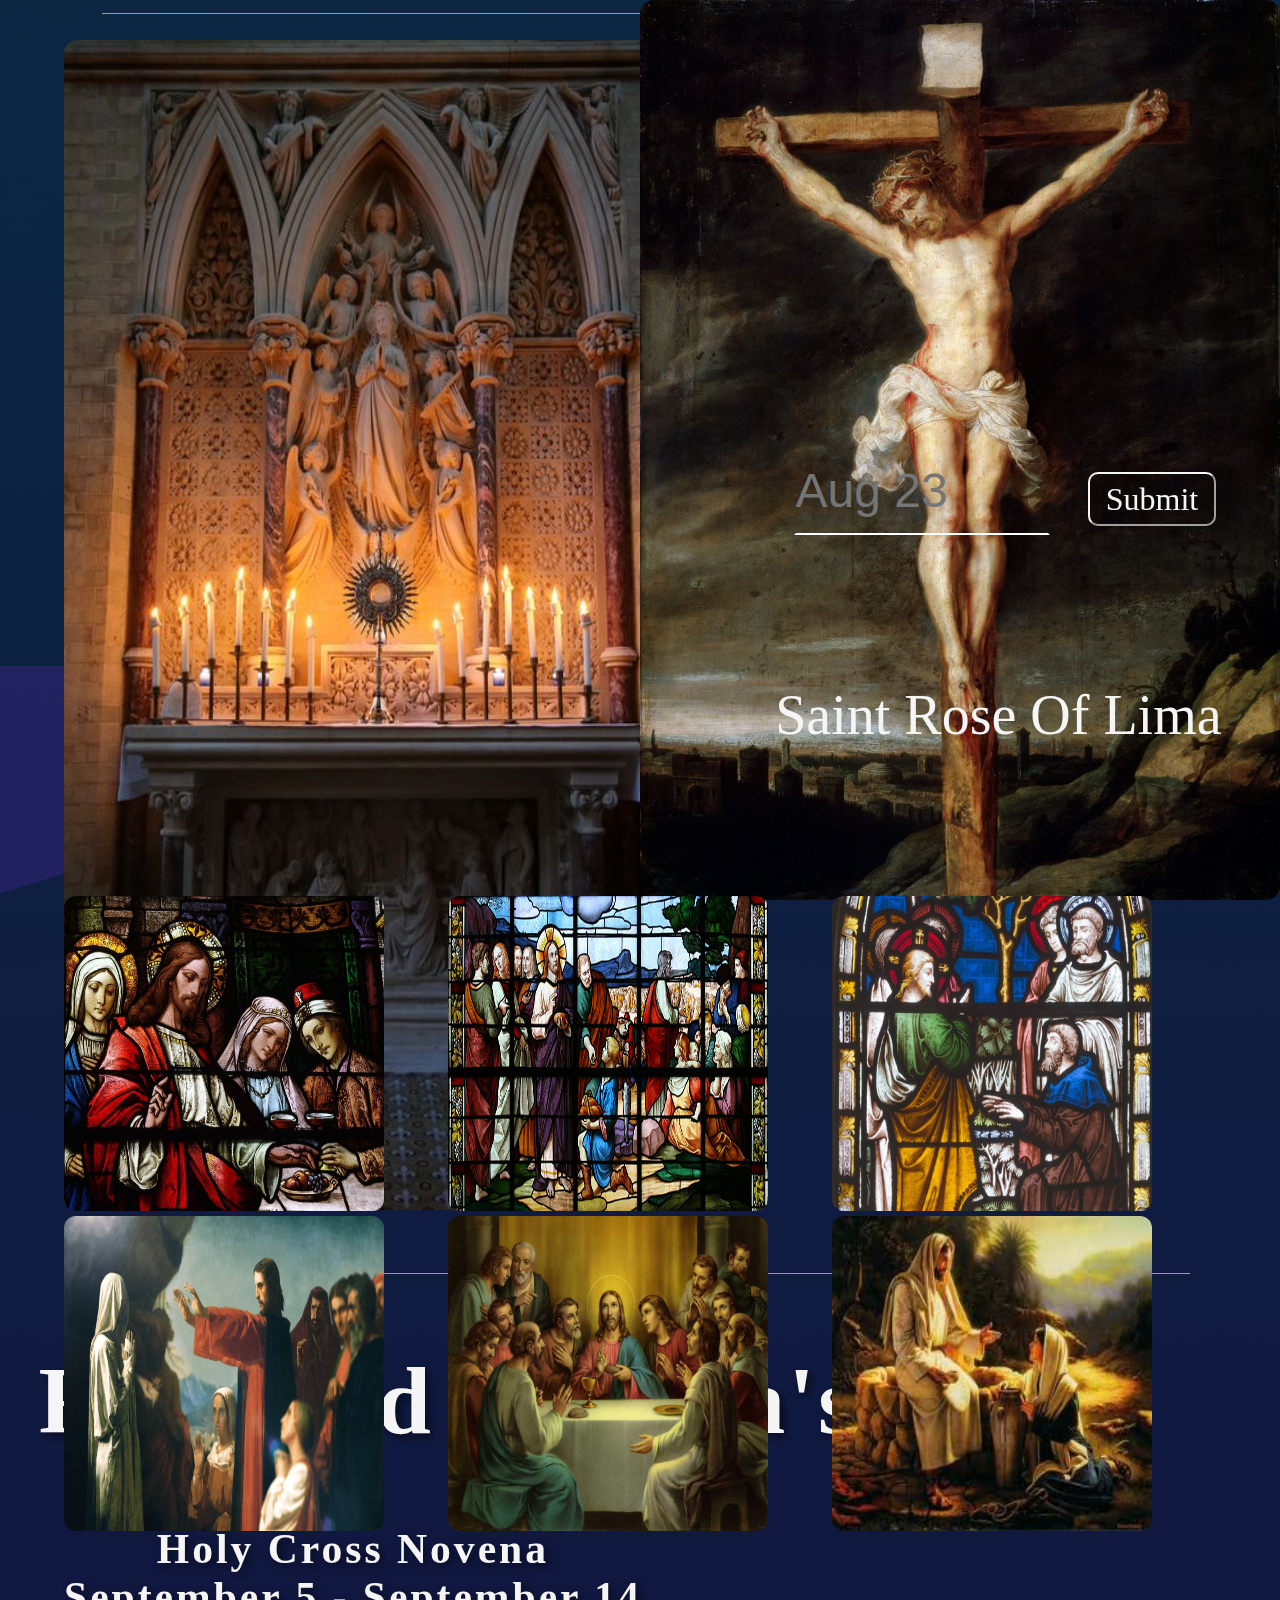
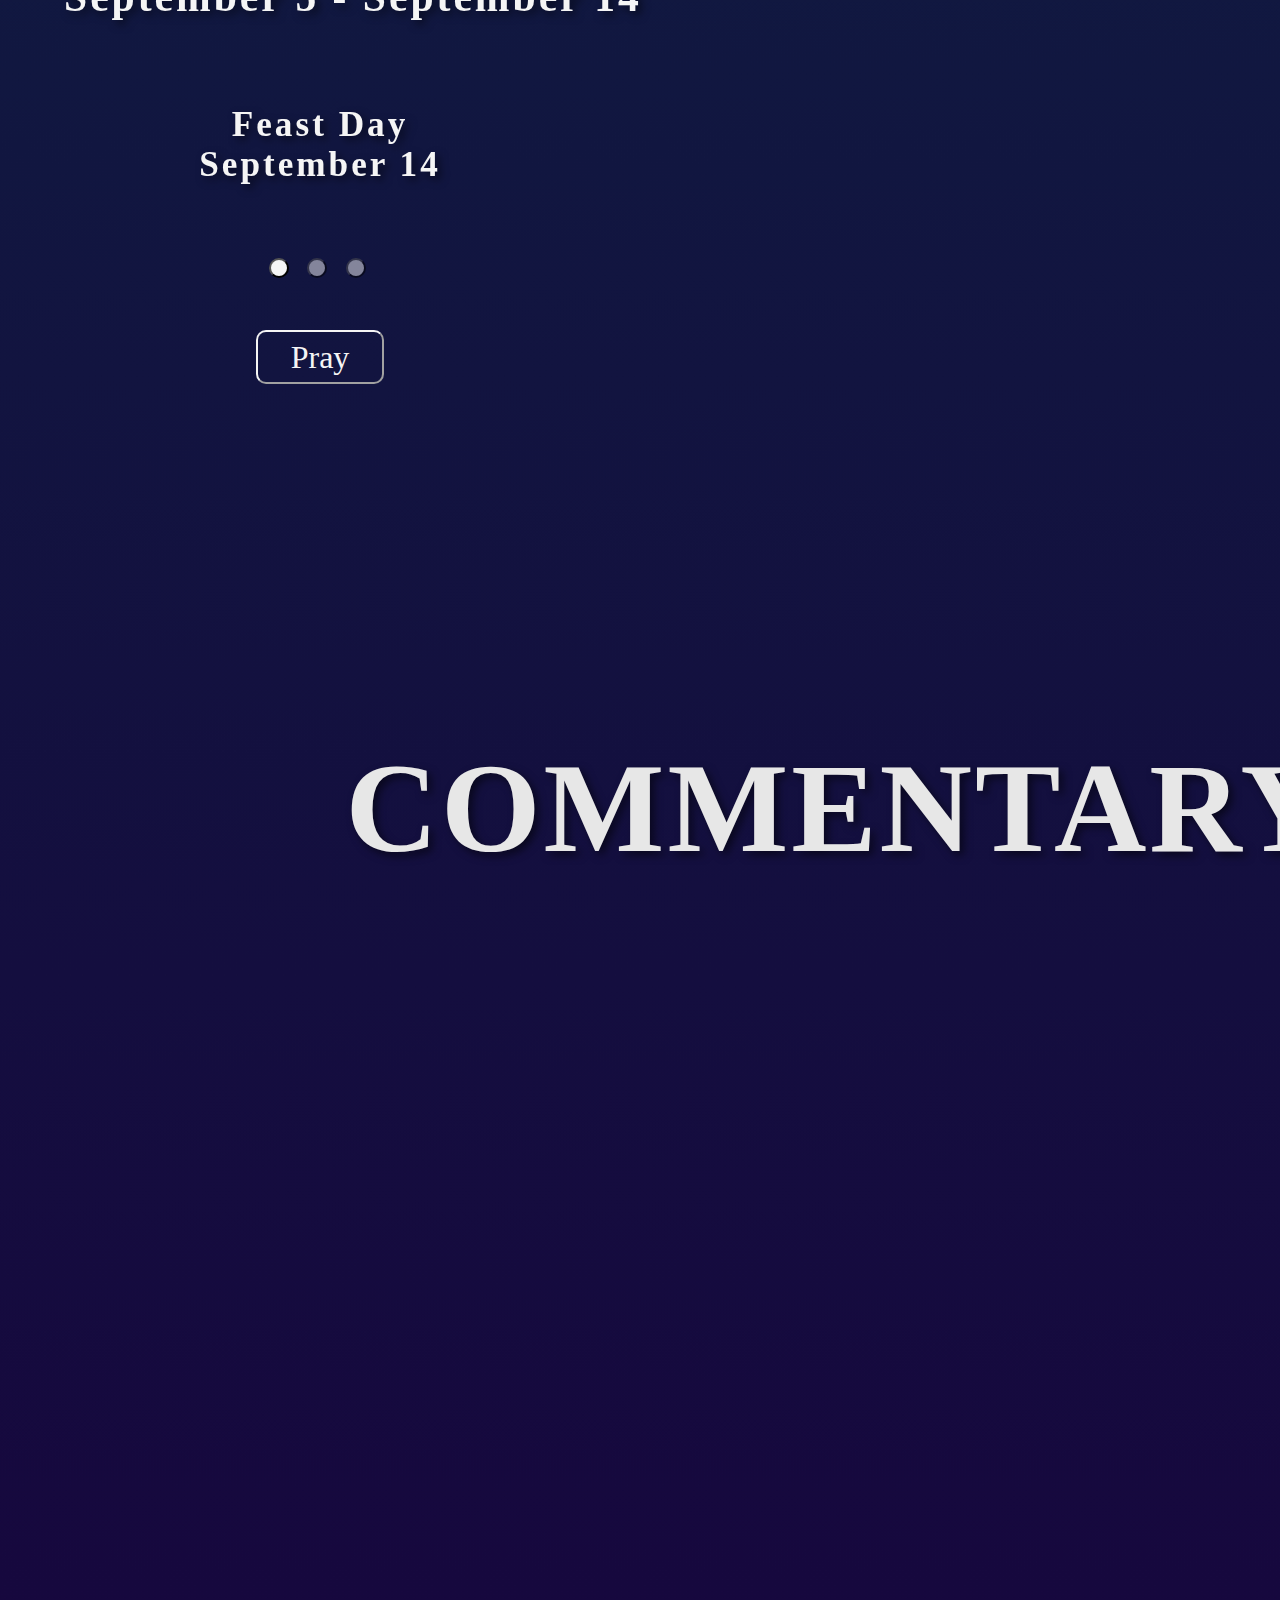
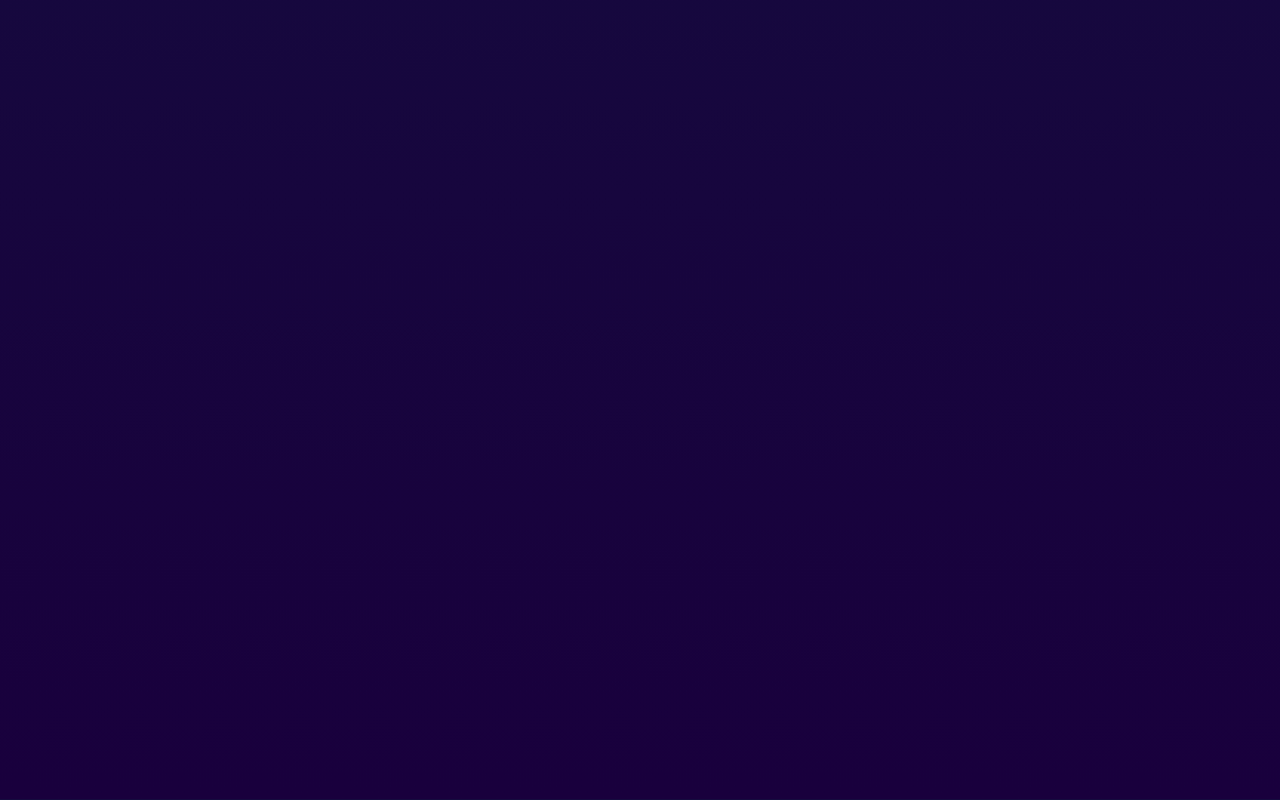
==== commit 5dbfd81f: "added web commentary" ====
--- a/index.html
+++ b/index.html
@@ -22,10 +22,11 @@
       <a href="#quotes">Saint Quotes</a>
       <a href="#feast">Feast Days</a>
       <a href="#MonthNov">Novenas</a>
-      <!-- <a href="#Commentary">Commentary</a> -->
-    </div>
-  </div>
-
+      <a href="#Commentary">Commentary</a>
+    </div>
+  </div>
+
+  <div class="navBarLinks">
     <a href="#verse" class="travel">Daily Verse</a>
     <a href="#quotes" class="travel2">Saint Quotes</a>
     <a href="#back" class="travel3">
@@ -33,8 +34,17 @@
     </a>
     <a href="#feast" class="travel4">Feast Days</a>
     <a href="#MonthNov" class="travel5">Novenas</a>
-    <!-- <a href="#Commentary" class="travel6">Commentary</a> -->
-    <img src="Mary pic.jpg" alt="" id="StartPic" class="StartPic">
+    <a href="#Commentary" class="travel6">Commentary</a>
+  </div>
+
+  <div class="LINES">
+    <div class="navLine"></div>
+    <div class="navLine2"></div>
+    <div class="navLine3"></div>
+    <div class="navLine4"></div>
+  </div>
+
+    <img src="./homepageImages/Mary pic.jpg" alt="" id="StartPic" class="StartPic">
     <h1 class="Title">His Light</h1>
     <div class="BackSection">
       <section id="back">
@@ -51,13 +61,13 @@
     <h1 class="SubV">"It will not be so among you; but whoever wishes to be great among you must be your servant, and whoever wishes to be first among you must be your slave." <br> Matthew 20:26-27</h1>
     <textarea placeholder="Write What's On Your Heart!"></textarea>
     <div class="Section3Line"></div>
-    <img src="bible.jpg" alt="" class="BiblePic">
+    <img src="./homepageImages/bible.jpg" alt="" class="BiblePic">
     <div class="QuoteSection">
         <section id="quotes">
             <h1 class="RQuotes">SAINT QUOTES</h1>
         </section>
     </div>
-    <img src="church.jpg" class="church">
+    <img src="./homepageImages/church.jpg" class="church">
 
     <div class="container">
       
@@ -79,7 +89,7 @@
         </div>
     
       </div>
-    <img class="Eucharist" src="Eucharist2.jpg">
+    <img class="Eucharist" src="./homepageImages/Eucharist2.jpg">
     <div class="FeastSection">
         <section id="feast">
             <h1 class="FeastTitle">FEAST DAYS</h1>
@@ -97,7 +107,7 @@
 
 
     <div class="Section5Line"></div>
-    <img id="novena1Pic" class="novena1Pic" src="jesus crucified.jpeg" alt="image">
+    <img id="novena1Pic" class="novena1Pic" src="./novenaImages/jesus crucified.jpeg" alt="image">
     <h1 id="Novena1" class="Novena1">Holy Cross Novena <br> September 5 - September 14</h1>
     <h1 id="Novena1A" class="Novena1A">Day 7</h1>
     <h1 id="Novena1sub" class="Novena1sub">Feast Day <br> September 14</h1>
@@ -106,7 +116,7 @@
 
     <div class="Section6Line"></div>
 
-    <img id="novena2Pic" class="novena2Pic" src="sorrowful Mary.jpg" alt="image">
+    <img id="novena2Pic" class="novena2Pic" src="./novenaImages/sorrowful Mary.jpg" alt="image">
     <h1 id="Novena2" class="Novena2">Sorrowful Mary Novena <br> September 6 - September 15 </h1>
     <h1 id="Novena2A" class="Novena2A">Day 6</h1>
     <h1 id="Novena2sub" class="Novena2sub">Feast Day<br> September 15</h1>  
@@ -120,7 +130,7 @@
       </section>
   </div>
 
-  <img id="novena3Pic" class="novena3Pic" src="Therese.jpg" alt="image">
+  <img id="novena3Pic" class="novena3Pic" src="./novenaImages/Therese.jpg" alt="image">
   <h1 id="Novena3" class="Novena3">St. Therese Novena <br> September 23 - October 1 </h1>
   <h1 id="Novena3A" class="Novena3A">Day 1</h1>
   <h1 id="Novena3sub" class="Novena3sub">Feast Day<br> October 1</h1> 
@@ -133,14 +143,58 @@
     <button onclick="switchToN3()" id="thirdDotButton" class="thirdDotButton"></button>
   </div>
 
-  <!--
+  
   <div class="Section7line"></div>
-  <img src="Jesus turns water into wine vector image on VectorStock.jpg" class="wine" alt="">
   <div class="CommentarySection">
     <section id="Commentary">
         <h1 class="CommentaryTitle">COMMENTARY</h1>
     </section>
-</div> -->
+  </div>
+
+  <div class="weddingCard">
+    <img src="./homepageImages/weddingatcana.jpg" class="wine" alt="">
+    <a href="./weddingAtCana.html">
+      <div class="hoverEffect">
+        <h1 class="weddingText">Wedding At Cana <br> John 2: 1 - 11</h1>
+      </div>
+    </a>
+  </div>
+
+  <div class="feeding5000Card">
+    <img src="./homepageImages/feeding5000.jpg" class="feeding5000" alt="">
+    <div class="hoverEffect5000">
+      <h1 class="feedingText">Feeding The 4000 <br> Matthew 15: 29 - 39</h1>
+    </div>
+  </div>
+
+  <div class="bartimaeusCard">
+    <img src="./homepageImages/bartimaeus.jpeg" class="bartimaeus" alt="">
+    <div class="hoverEffectbart">
+      <h1 class="bartText">Bartimaeus <br> Mark 10: 46 - 52</h1>
+    </div>
+  </div>
+
+  <div class="womanAtWellCard">
+    <img src="./homepageImages/womanWell.jpeg" class="womanAtWell" alt="">
+    <div class="hoverEffectWell">
+      <h1 class="wellText">Woman At The Well <br> John 4: 1 - 42</h1>
+    </div>
+  </div>
+
+  <div class="lastSupperCard">
+    <img src="./homepageImages/thelastsupper.webp" class="lastSupper" alt="">
+    <div class="hoverEffectSupper">
+      <h1 class="supperText">The Last Supper <br> Matthew 26: 17 - 30</h1>
+    </div>
+  </div>
+
+  <div class="lazurusCard">
+    <img src="./homepageImages/Lazarus.webp" class="lazurus" alt="">
+    <div class="hoverEffectLazurus">
+      <h1 class="lazurusText">Raising Lazurus <br> John 11: 1 - 44</h1>
+    </div>
+  </div>
+
 <script src="SaintQuotes.js"></script>
 <script src="dates.js"></script>
 <script src="HisLight.js"></script>
@@ -158,12 +212,11 @@
 <div class="verseBox"></div>
 <div class="saintBox"></div>
 <div class="feastBox"></div>
+<div class="novenaBox"></div>
+<div class="commentaryBox"></div>
 <!-- <button href="#verse" class="heroButtonVerse">Daily Verse</button> -->
 
-
-
-
-</body>
+<svg class="Wave1" xmlns="http://www.w3.org/2000/svg" viewBox="0 0 1440 320"><path fill-opacity="1" d="M0,256L34.3,245.3C68.6,235,137,213,206,202.7C274.3,192,343,192,411,181.3C480,171,549,149,617,149.3C685.7,149,754,171,823,186.7C891.4,203,960,213,1029,202.7C1097.1,192,1166,160,1234,160C1302.9,160,1371,192,1406,208L1440,224L1440,0L1405.7,0C1371.4,0,1303,0,1234,0C1165.7,0,1097,0,1029,0C960,0,891,0,823,0C754.3,0,686,0,617,0C548.6,0,480,0,411,0C342.9,0,274,0,206,0C137.1,0,69,0,34,0L0,0Z"></path></svg></body>
 </html>
 
 
--- a/HisLight_copy.css
+++ b/HisLight_copy.css
@@ -9,9 +9,10 @@
 }
 
 body{
-    background: rgb(38, 38, 38);
-    height: 1000vh;
+    background-image: linear-gradient(rgb(0, 71, 71), rgb(25, 0, 61));
+    height: 800vh;
     overflow: auto;
+    display: flex;
 }
 
 body::-webkit-scrollbar{
@@ -22,7 +23,6 @@
 body::-webkit-scrollbar-thumb{
     border-radius: 10px;
     width: 10px;
-
     background-color: #9696967e;
 }
 
@@ -38,6 +38,51 @@
     background-color: #1c1c1c;
     filter: drop-shadow(4px 4px 4px rgba(0, 0, 0, 0.536));
     z-index: 0;
+}
+
+
+.navLine{
+    position: absolute;
+    width: 2.3%;
+    height: 1px;
+    top: 4.5%;
+    left: 61.5%;
+    background-color: rgb(155, 155, 155);
+    z-index: 1;
+    rotate: 90deg;
+}
+
+.navLine2{
+    position: absolute;
+    width: 2.3%;
+    height: 1px;
+    top: 4.5%;
+    left: 70.4%;
+    background-color: rgb(155, 155, 155);
+    z-index: 1;
+    rotate: 90deg;
+}
+
+.navLine3{
+    position: absolute;
+    width: 2.3%;
+    height: 1px;
+    top: 4.5%;
+    left: 78.2%;
+    background-color: rgb(155, 155, 155);
+    z-index: 1;
+    rotate: 90deg;
+}
+
+.navLine4{
+    position: absolute;
+    width: 2.3%;
+    height: 1px;
+    top: 4.5%;
+    left: 84.8%;
+    background-color: rgb(155, 155, 155);
+    z-index: 1;
+    rotate: 90deg;
 }
 
 .logo{
@@ -85,7 +130,7 @@
 
 .travel{
     position: absolute;
-    left: 62%;
+    left: 55%;
     top: 3%;
     z-index: 1;
     font-family:Cambria, Cochin, Georgia, Times, 'Times New Roman', serif;
@@ -115,7 +160,7 @@
 
 .travel2{
     position: absolute;
-    left: 71%;
+    left: 63%;
     top: 3%;
     z-index: 1;
     font-family:Cambria, Cochin, Georgia, Times, 'Times New Roman', serif;
@@ -128,7 +173,7 @@
 
 .travel4{
     position: absolute;
-    left: 81%;
+    left: 72%;
     top: 3%;
     z-index: 1;
     font-family:Cambria, Cochin, Georgia, Times, 'Times New Roman', serif;
@@ -141,7 +186,7 @@
 
 .travel5{
     position: absolute;
-    left: 90%;
+    left: 80%;
     top: 3%;
     z-index: 1;
     font-family:Cambria, Cochin, Georgia, Times, 'Times New Roman', serif;
@@ -154,12 +199,12 @@
 
 .travel6{
     position: absolute;
-    left: 90%;
-    top: 5%;
+    left: 86.5%;
+    top: 3%;
     z-index: 1;
     font-family:Cambria, Cochin, Georgia, Times, 'Times New Roman', serif;
     letter-spacing: 1px;
-    font-size: 170%;
+    font-size: 130%;
     filter: drop-shadow(4px 4px 4px rgba(0, 0, 0, 0.536));
     text-decoration: none;
     color: whitesmoke;
@@ -250,14 +295,14 @@
     z-index: 0;
 }
 
-.verseBox{
+/* .verseBox{
     position: absolute;
     background-color: #582b2b;
     height: 100%;
     width: 100%;
     top: 100%;
     z-index: 0;
-}
+} */
 
 
 #verse {
@@ -294,9 +339,9 @@
     color: whitesmoke;
     font-family:Cambria, Cochin, Georgia, Times, 'Times New Roman', serif;
     letter-spacing: 3px;
-    font-size: 130%;
-    filter: drop-shadow(4px 4px 4px rgba(0, 0, 0, 0.536));
-    width: 42%;
+    font-size: 150%;
+    filter: drop-shadow(4px 4px 4px rgba(0, 0, 0, 0.536));
+    width: auto;
     text-align: center;
     line-height: 60px;
     z-index: 1;
@@ -341,14 +386,14 @@
 
 /*section3*/
 
-.saintBox{
+/* .saintBox{
     position: absolute;
     background-color: #451919;
     height: 130%;
     width: 100%;
     top: 200%;
     z-index: 0;
-}
+} */
 
 .church{
     position: absolute;
@@ -361,19 +406,19 @@
     border-radius: 14px;
 }
 
-/*.Section3Line{
+.Section3Line{
     position: absolute;
     width: 85%;
     height: 1px;
     top: 220%;
     left: 8%;
-    background-color: rgb(80, 80, 80);
-    z-index: 1;
-} */
+    background-color: rgb(155, 155, 155);
+    z-index: 1;
+} 
 
 #quotes {
     position: absolute;
-    top: 230vh;
+    top: 228vh;
     left: 4%;
     position: absolute;
     color: rgb(216, 216, 216);
@@ -408,7 +453,7 @@
 }
 .header h2 {
     font-weight: 400;
-    color: #fff;
+    color: whitesmoke;
 }
 .main-content {
 	width: 100%;
@@ -432,7 +477,7 @@
 .main-content .writer {
     text-transform: uppercase;
 	letter-spacing: 5px;
-	color: whitesmoke;
+	color: rgb(171, 171, 171);
 	text-align: center;
 	margin-top: 20px;
 	font-size: 20px;
@@ -466,25 +511,25 @@
 /*FEAST DAYS SECTION 4*/
 
 
-.feastBox{
+/*.feastBox{
     position: absolute;
     background-color: #350f0f;
     height: 140%;
     width: 100%;
     top: 330%;
     z-index: 0;
-}
-
-
-/*.Section4Line{
+} */
+
+
+.Section4Line{
     position: absolute;
     width: 85%;
     height: 1px;
-    top: 352%;
+    top: 357%;
     left: 8%;
-    background-color: rgb(80, 80, 80);
-    z-index: 1;
-} */
+    background-color: rgb(155, 155, 155);
+    z-index: 1;
+}
 
 .search{
     width: 20%;
@@ -570,15 +615,24 @@
 /*SECTION5*/
 
 
-/*.Section5Line{
+.Section5Line{
     position: absolute;
     width: 85%;
     height: 1px;
-    top: 480%;
+    top: 497%;
     left: 8%;
-    background-color: rgb(80, 80, 80);
-    z-index: 1;
-}*/
+    background-color: rgb(155, 155, 155);
+    z-index: 1;
+}
+
+.novenaBox{
+    position: absolute;
+    /*background-color: #4f1313;*/
+    height: 150%;
+    width: 100%;
+    top: 470%;
+    z-index: 0;
+}
 
 
 #MonthNov {
@@ -598,9 +652,9 @@
 .novena1Pic{
     position: absolute;
     width: 50%;
-    height: 130%;
-    z-index: 0;
-    top: 500%;
+    height: 100%;
+    z-index: 1;
+    top: 250vw;
     opacity: 1;
     left: 50%;
     border-radius: 14px;
@@ -611,9 +665,9 @@
 .novena2Pic{
     position: absolute;
     width: 50%;
-    height: 130%;
-    z-index: 0;
-    top: 500%;
+    height: 100%;
+    z-index: 1;
+    top: 250vw;
     left: 50%;
     border-radius: 14px;
     display: none;
@@ -623,9 +677,9 @@
 .novena3Pic{
     position: absolute;
     width: 50%;
-    height: 130%;
-    z-index: 0;
-    top: 500%;
+    height: 100%;
+    z-index: 1;
+    top: 250vw;
     left: 50%;
     border-radius: 14px;
     display: none;
@@ -714,7 +768,7 @@
 .Novena1 {
     position: absolute;
     top: 525vh;
-    left: 8vw;
+    left: 5vw;
     text-align: center;
     color: whitesmoke;
     font-family:Cambria, Cochin, Georgia, Times, 'Times New Roman', serif;
@@ -729,7 +783,7 @@
 .Novena1A {
     position: absolute;
     top: 521vh;
-    left: 20%;
+    left: 20vw;
     text-align: center;
     color: whitesmoke;
     font-family:Cambria, Cochin, Georgia, Times, 'Times New Roman', serif;
@@ -841,7 +895,7 @@
 .Novena2A {
     position: absolute;
     top: 521vh;
-    left: 20%;
+    left: 18vw;
     text-align: center;
     color: whitesmoke;
     font-family:Cambria, Cochin, Georgia, Times, 'Times New Roman', serif;
@@ -857,7 +911,7 @@
 .Novena2sub {
     position: absolute;
     top: 545vh;
-    left: 16%;
+    left: 18vw;
     text-align: center;
     font-family:Cambria, Cochin, Georgia, Times, 'Times New Roman', serif;
     color: whitesmoke;
@@ -926,7 +980,7 @@
 .Novena3 {
     position: absolute;
     top: 525vh;
-    left: 7vw;
+    left: 6vw;
     text-align: center;
     color: whitesmoke;
     font-family:Cambria, Cochin, Georgia, Times, 'Times New Roman', serif;
@@ -941,7 +995,7 @@
 .Novena3A {
     position: absolute;
     top: 521vh;
-    left: 12%;
+    left: 12vw;
     text-align: center;
     color: whitesmoke;
     font-family:Cambria, Cochin, Georgia, Times, 'Times New Roman', serif;
@@ -952,6 +1006,7 @@
     z-index: 1;
     display: none;
 }
+
 
 
 .Novena3sub {
@@ -1036,6 +1091,7 @@
     cursor: pointer;
     opacity: 100%;
     outline: none;
+    z-index: 1;
 }
 .secondDotButton{
     width: 20px;
@@ -1048,6 +1104,7 @@
     opacity: 50%;
     cursor: pointer;
     outline: none;
+    z-index: 1;
 }
 .thirdDotButton{
     width: 20px;
@@ -1060,13 +1117,23 @@
     opacity: 50%;
     cursor: pointer;
     outline: none;
-}
+    z-index: 1;
+}
+
+/* .commentaryBox{
+    position: absolute;
+    background-color: #242424;
+    height: 140%;
+    width: 100%;
+    top: 640%;
+    z-index: 0;
+} */
 
 #Commentary {
     position: absolute;
-    top: 620vh;
+    top: 615vh;
     left: 27%;
-    color: rgb(216, 216, 216);
+    color: rgb(231, 231, 231);
     font-family:Cambria, Cochin, Georgia, Times, 'Times New Roman', serif;
     letter-spacing: 3px;
     font-size: 400%;
@@ -1076,17 +1143,263 @@
 }
 
 .wine{
-    width: 40%;
-    height: 40%;
-    border-radius: 5px;
-    top: 650vh;
-    left: 60vh;
-    position: absolute;
-}
-
-
-
-
+    width: 25%;
+    height: 35%;
+    border-radius: 12px;
+    top: 320vw;
+    left: 5vw;
+    position: absolute;
+    z-index: 1;
+    transition: 1s ease;
+    cursor: pointer;
+}
+
+.hoverEffect:hover{
+    opacity: 1;
+}
+
+.hoverEffect{
+    width: 25%;
+    height: 35%;
+    top: 320vw;
+    left: 5vw;
+    position: absolute;
+    z-index: 1;
+    transition: 0.7s ease-in-out;
+    border-radius: 12px;
+    backdrop-filter: blur(2px);
+    opacity: 0;
+    cursor: pointer;
+}
+
+.weddingText{
+    font-size: 40px;
+    top: 20%;
+    left: 10%;
+    line-height: 70px;
+    text-align: center;
+    position: absolute;
+    color: rgb(255, 255, 255);
+    filter: drop-shadow(4px 4px 4px rgba(0, 0, 0, 0.536));
+}
+
+.feeding5000{
+    width: 25%;
+    height: 35%;
+    border-radius: 12px;
+    top: 320vw;
+    left: 35vw;
+    position: absolute;
+    z-index: 1;
+    transition: 1s ease;
+    cursor: pointer;
+}
+
+
+
+.hoverEffect5000:hover{
+    opacity: 1;
+}
+
+.hoverEffect5000{
+    width: 25%;
+    height: 35%;
+    top: 320vw;
+    left: 35vw;
+    position: absolute;
+    z-index: 1;
+    transition: 0.7s ease-in-out;
+    border-radius: 12px;
+    backdrop-filter: blur(2px);
+    opacity: 0;
+    cursor: pointer;
+}
+
+.feedingText{
+    font-size: 40px;
+    top: 20%;
+    left: 6%;
+    line-height: 70px;
+    text-align: center;
+    position: absolute;
+    color: rgb(255, 255, 255);
+    filter: drop-shadow(4px 4px 4px rgba(0, 0, 0, 0.536));
+}
+
+
+
+.bartimaeus{
+    width: 25%;
+    height: 35%;
+    border-radius: 12px;
+    top: 320vw;
+    left: 65vw;
+    position: absolute;
+    z-index: 1;
+    transition: 1s ease;
+}
+
+
+
+.hoverEffectbart:hover{
+    opacity: 1;
+}
+
+.hoverEffectbart{
+    width: 25%;
+    height: 35%;
+    top: 320vw;
+    left: 65vw;
+    position: absolute;
+    z-index: 1;
+    transition: 0.7s ease-in-out;
+    border-radius: 12px;
+    backdrop-filter: blur(2px);
+    opacity: 0;
+    cursor: pointer;
+}
+
+.bartText{
+    font-size: 40px;
+    top: 20%;
+    left: 12%;
+    line-height: 70px;
+    text-align: center;
+    position: absolute;
+    color: rgb(255, 255, 255);
+    filter: drop-shadow(4px 4px 4px rgba(0, 0, 0, 0.536));
+}
+
+.womanAtWell{
+    width: 25%;
+    height: 35%;
+    border-radius: 12px;
+    top: 345vw;
+    left: 65vw;
+    position: absolute;
+    z-index: 1;
+    transition: 1s ease;
+}
+
+
+.hoverEffectWell:hover{
+    opacity: 1;
+}
+
+.hoverEffectWell{
+    width: 25%;
+    height: 35%;
+    top: 345vw;
+    left: 65vw;
+    position: absolute;
+    z-index: 1;
+    transition: 0.7s ease-in-out;
+    border-radius: 12px;
+    backdrop-filter: blur(2px);
+    opacity: 0;
+    cursor: pointer;
+}
+
+.wellText{
+    font-size: 35px;
+    top: 20%;
+    left: 10%;
+    line-height: 70px;
+    text-align: center;
+    position: absolute;
+    color: rgb(255, 255, 255);
+    filter: drop-shadow(4px 4px 4px rgba(0, 0, 0, 0.536));
+}
+
+.lastSupper{
+    width: 25%;
+    height: 35%;
+    border-radius: 12px;
+    top: 345vw;
+    left: 35vw;
+    position: absolute;
+    z-index: 1;
+    transition: 1s ease;
+}
+
+
+.hoverEffectSupper:hover{
+    opacity: 1;
+}
+
+.hoverEffectSupper{
+    width: 25%;
+    height: 35%;
+    top: 345vw;
+    left: 35vw;
+    position: absolute;
+    z-index: 1;
+    transition: 0.7s ease-in-out;
+    border-radius: 12px;
+    backdrop-filter: blur(2px);
+    opacity: 0;
+    cursor: pointer;
+}
+
+.supperText{
+    font-size: 35px;
+    top: 20%;
+    left: 12%;
+    line-height: 70px;
+    text-align: center;
+    position: absolute;
+    color: rgb(255, 255, 255);
+    filter: drop-shadow(4px 4px 4px rgba(0, 0, 0, 0.536));
+}
+
+.lazurus{
+    width: 25%;
+    height: 35%;
+    border-radius: 12px;
+    top: 345vw;
+    left: 5vw;
+    position: absolute;
+    z-index: 1;
+    transition: 1s ease;
+}
+
+
+.hoverEffectLazurus:hover{
+    opacity: 1;
+}
+
+.hoverEffectLazurus{
+    width: 25%;
+    height: 35%;
+    top: 345vw;
+    left: 5vw;
+    position: absolute;
+    z-index: 1;
+    transition: 0.7s ease-in-out;
+    border-radius: 12px;
+    backdrop-filter: blur(2px);
+    opacity: 0;
+    cursor: pointer;
+}
+
+.lazurusText{
+    font-size: 35px;
+    top: 20%;
+    left: 16%;
+    line-height: 70px;
+    text-align: center;
+    position: absolute;
+    color: rgb(255, 255, 255);
+    filter: drop-shadow(4px 4px 4px rgba(0, 0, 0, 0.536));
+}
+
+.Wave1{
+    top: 302vw;
+    width: 100%;
+    position: absolute;
+    z-index: 0;
+    fill: #32247691;
+}
 
 
 @media only screen and (max-width: 400px){
@@ -1094,34 +1407,51 @@
     body{
         height: 550vh;
         font-family:Georgia, 'Times New Roman', Times, serif;
-    }
-
-    .verseBox{
+        height: 1300vw;
+    }
+
+    .navLine{
+        display: none;
+    }
+
+    .navLine2{
+        display: none;
+    }
+
+    .navLine3{
+        display: none;
+    }
+
+    .navLine4{
+        display: none;
+    }
+
+    /* .verseBox{
         position: absolute;
         background-color: #582b2b;
         height: 150vw;
         width: 100vw;
         top: 175vw;
         z-index: 0;
-    }
-
-    .saintBox{
+    } */
+
+    /* .saintBox{
         position: absolute;
         background-color: #451919;
         height: 160vw;
         width: 100vw;
         top: 365vw;
         z-index: 0;
-    }
-
-    .feastBox{
+    } */
+
+    /* .feastBox{
         position: absolute;
         background-color: #350f0f;
         height: 272vw;
         width: 100vw;
         top: 550vw;
         z-index: 0;
-    }
+    } */
 
     .Title{
         text-align: center;
@@ -1145,6 +1475,7 @@
         position: absolute;
         height: 180vw;
         object-fit: cover;
+        border-radius: 2px;
     }
 
     .Section2Line{
@@ -1159,6 +1490,7 @@
         object-fit: cover;
         top: 300vw;
         left: 0vw;
+        border-radius: 2px;
     }
 
     #verse {
@@ -1201,6 +1533,7 @@
         object-fit: cover;
         top: 520vw;
         left: 0vw;
+        border-radius: 2px;
     }
 
     .Section3Line{
@@ -1240,12 +1573,11 @@
     .main-content .writer {
         text-transform: uppercase;
         letter-spacing: 5px;
-        color: whitesmoke;
+        color: rgb(171, 171, 171);
         text-align: center;
         margin-top: 20px;
         font-size: 18px;
         font-family:Georgia, 'Times New Roman', Times, serif;
-        
     }
 
     #feast{
@@ -1277,6 +1609,7 @@
         left: 0vw;
         top: 720vw;
         object-fit: cover;
+        border-radius: 2px;
     }
 
     .DateButton{
@@ -1331,16 +1664,19 @@
         width: 100%;
         height: 260vw;
         left: 0vw;
-        object-fit: cover;
+        object-fit:cover;
         filter: brightness(0.7);
         position: absolute;
         z-index: 0;
+        border-radius: 2px;
     }
 
     .Novena1{
-        left: 10vw;
+        display:flex;
+        flex-direction: column;
+        align-items: center;
         text-align: center;
-        font-size: 6vw;
+        font-size: 5.5vw;
         top: 860vw;
         font-family:Georgia, 'Times New Roman', Times, serif;
     }
@@ -1353,7 +1689,7 @@
     }
 
     .Novena1sub{
-        font-size: 4vw;
+        font-size: 5vw;
         left: 17vw;
         text-align: center;
         top: 885vw;
@@ -1386,14 +1722,18 @@
         filter: brightness(0.7);
         position: absolute;
         z-index: 0;
+        border-radius: 2px;
     }
 
     .Novena2{
-        left: 7vw;
+        display:flex;
+        flex-direction: column;
+        align-items: center;
         text-align: center;
-        font-size: 5vw;
+        font-size: 5.5vw;
         top: 860vw;
         font-family:Georgia, 'Times New Roman', Times, serif;
+        display: none;
     }
     .Novena2A{
         align-items: center;
@@ -1404,7 +1744,7 @@
     }
 
     .Novena2sub{
-        font-size: 4vw;
+        font-size: 5vw;
         left: 33vw;
         text-align: center;
         top: 885vw;
@@ -1437,25 +1777,28 @@
         filter: brightness(0.7);
         position: absolute;
         z-index: 0;
+        border-radius: 2px;
     }
 
     .Novena3{
-        left: 7vw;
+        display:flex;
         text-align: center;
-        font-size: 5vw;
+        font-size: 5.5vw;
         top: 860vw;
-        font-family:Georgia, 'Times New Roman', Times, serif;
+        left: 17vw;
+        font-family:Georgia, 'Times New Roman', Times, serif;
+        display: none;
     }
     .Novena3A{
         align-items: center;
         font-size: 9vw;
-        left: 10vw;
+        left: 17vw;
         top: 860vw;
         font-family:Georgia, 'Times New Roman', Times, serif;
     }
 
     .Novena3sub{
-        font-size: 4vw;
+        font-size: 5vw;
         left: 15vw;
         text-align: center;
         top: 885vw;
@@ -1549,6 +1892,51 @@
     .travel5{
         display: none;
     }
+
+    .travel6{
+        display: none;
+    }
+
+
+    #Commentary{
+        font-size: 7vw;
+        left: 4.5vw;
+        top: 1100vw;
+    }
+
+    .wine{
+        width: 75%;
+        height: 30%;
+        border-radius: 12px;
+        top: 1130vw;
+        left: 10vw;
+        position: absolute;
+        z-index: 1;
+        transition: 1s ease;
+        cursor: pointer;
+        filter: blur(1px);
+    }
+
+    .hoverEffect{
+        opacity: 1;
+        z-index: 2;
+        width: 80%;
+        left: 0vw;
+    }
+
+    .weddingText{
+        font-size: 25px;
+        top: 830vw;
+        left: 20%;
+        line-height: 50px;
+        text-align: center;
+        position: absolute;
+        color: rgb(255, 255, 255);
+        filter: drop-shadow(4px 4px 4px rgb(0, 0, 0));
+        z-index: 2;
+        opacity: 1;
+    }
+
 
     /* dropdown Button */
  .dropbtn {
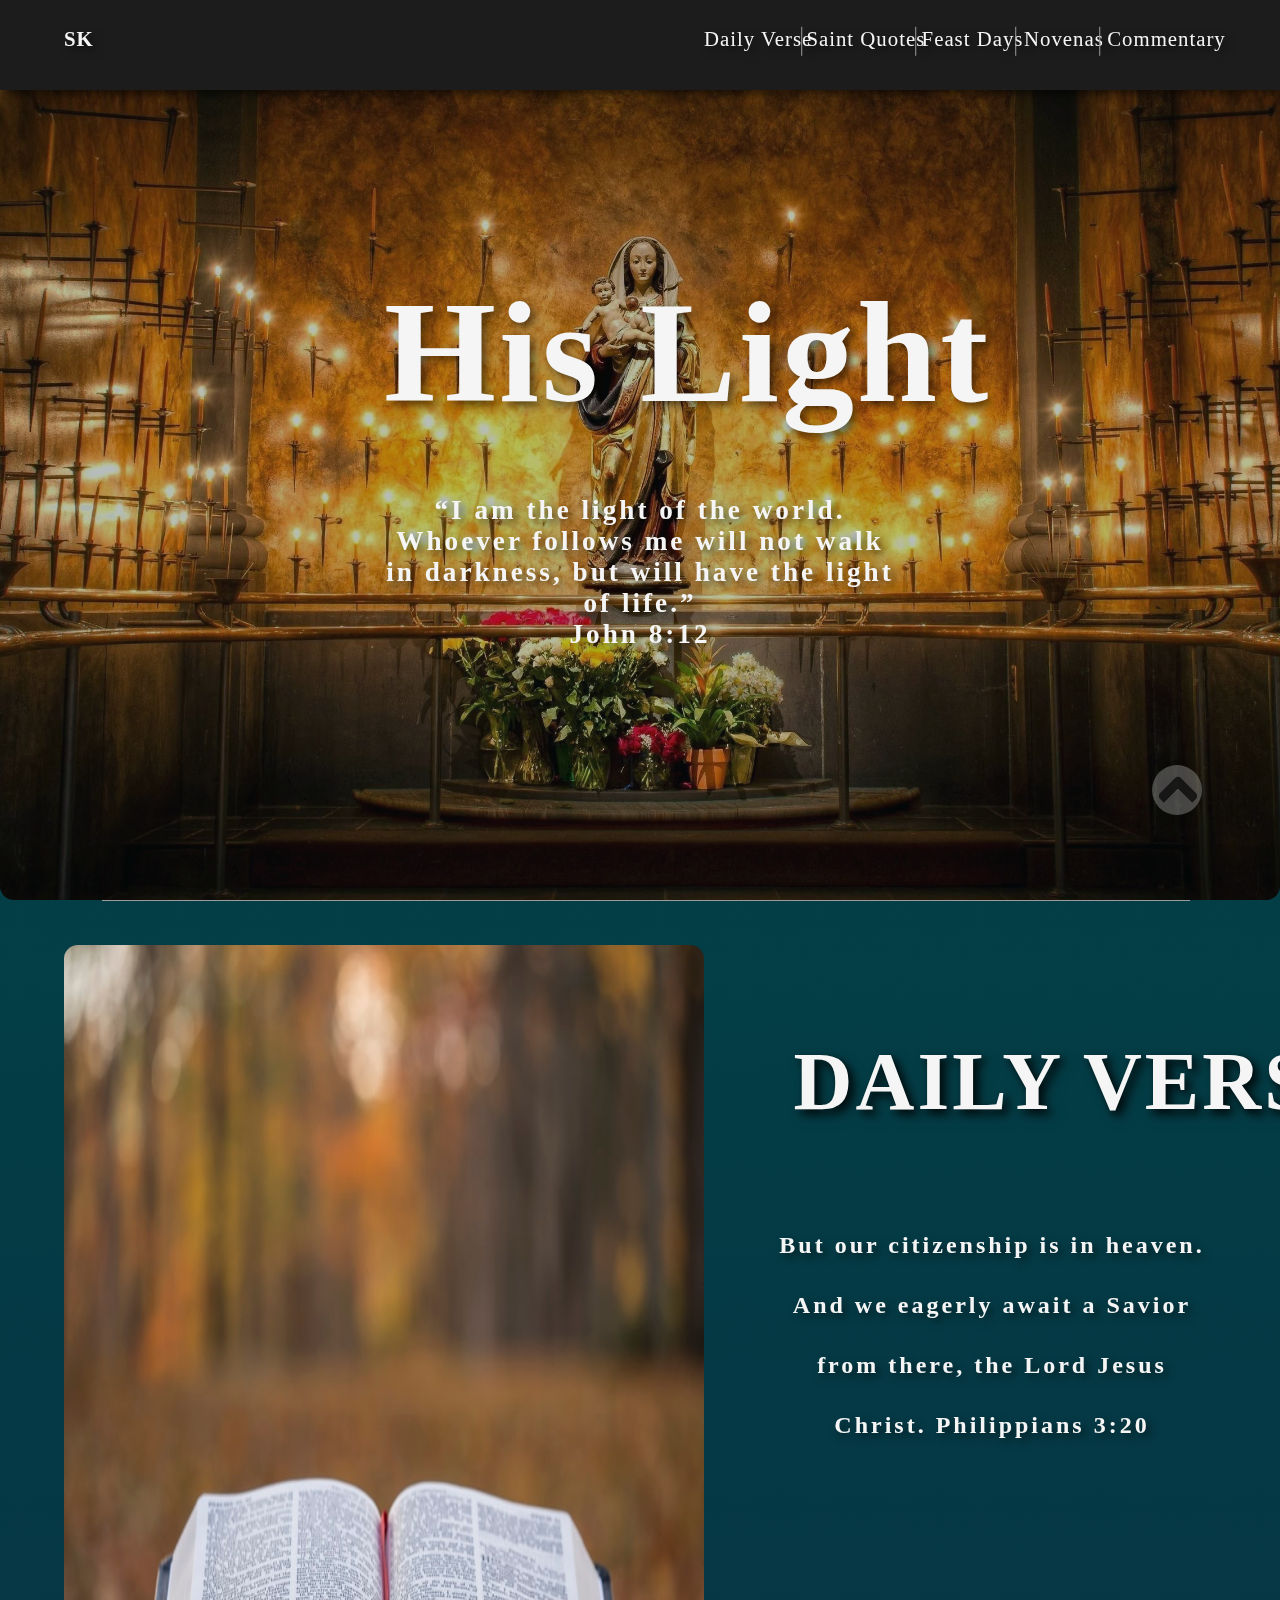
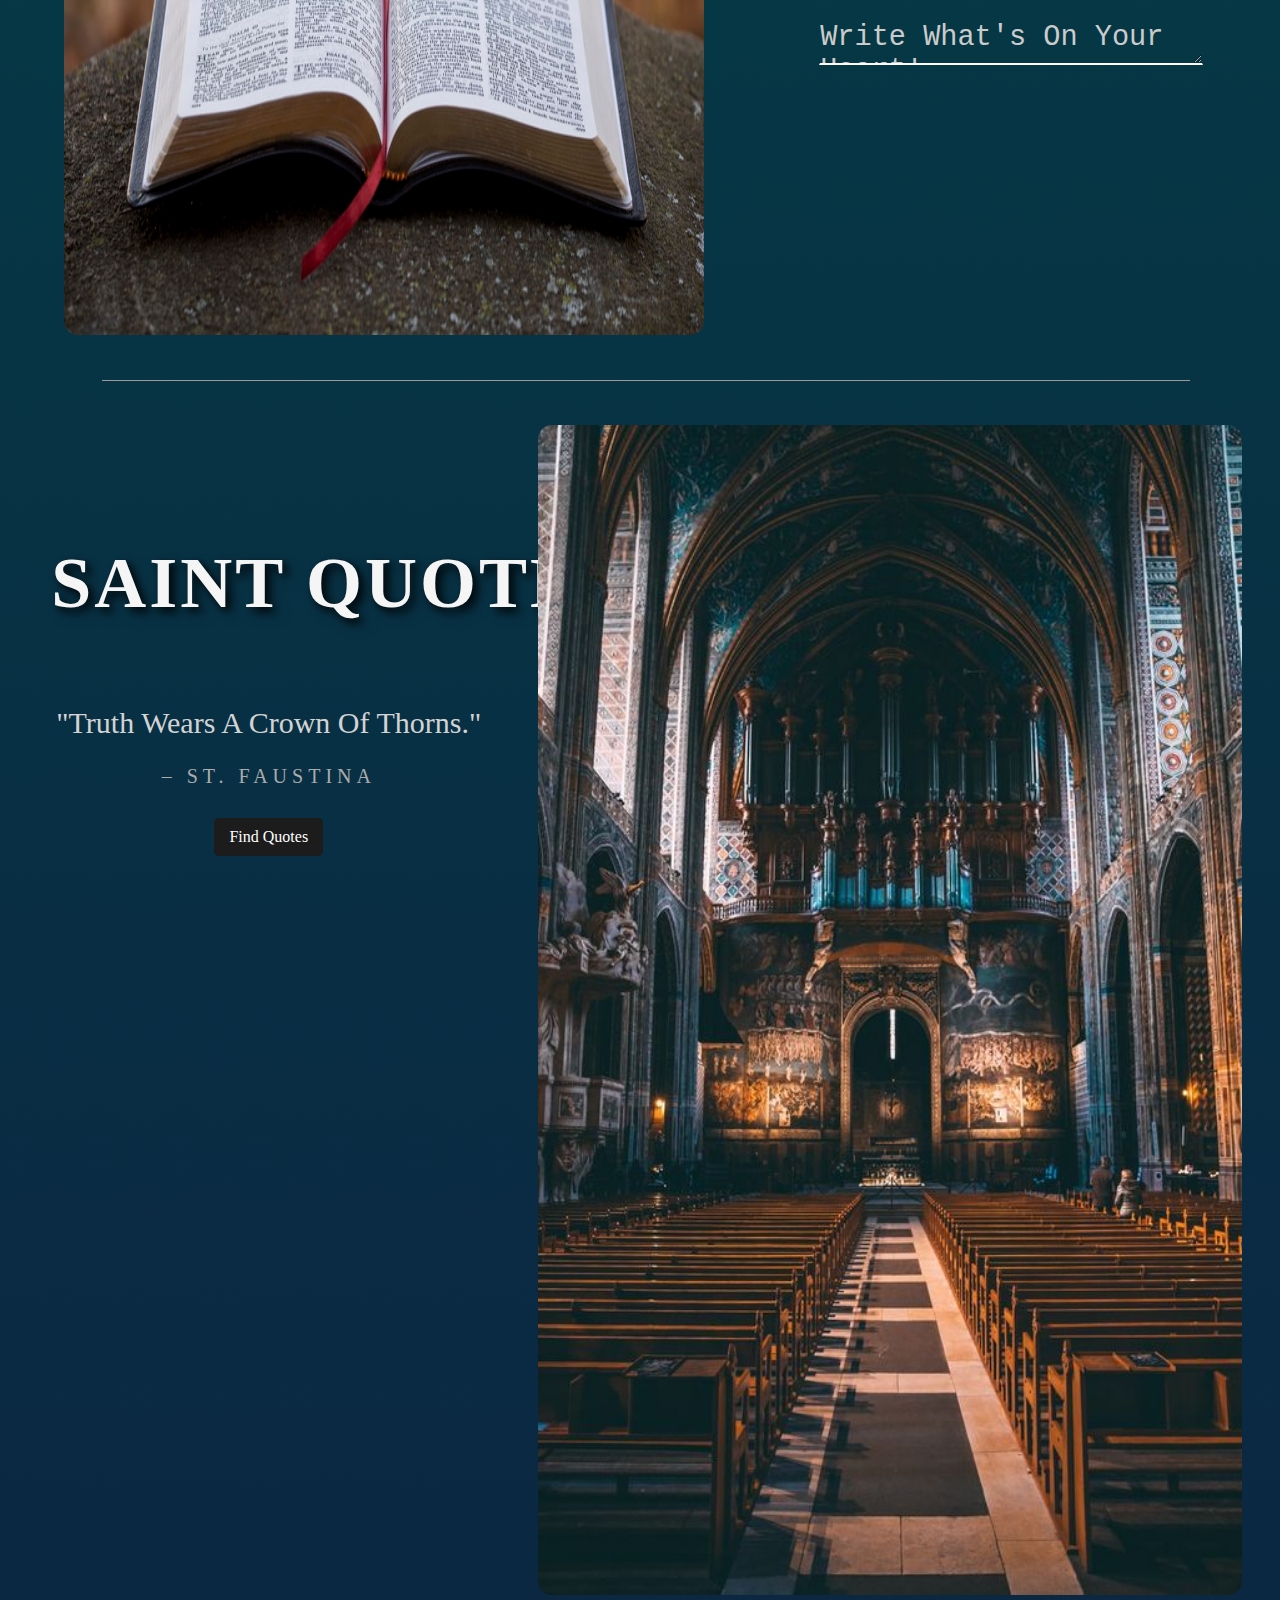
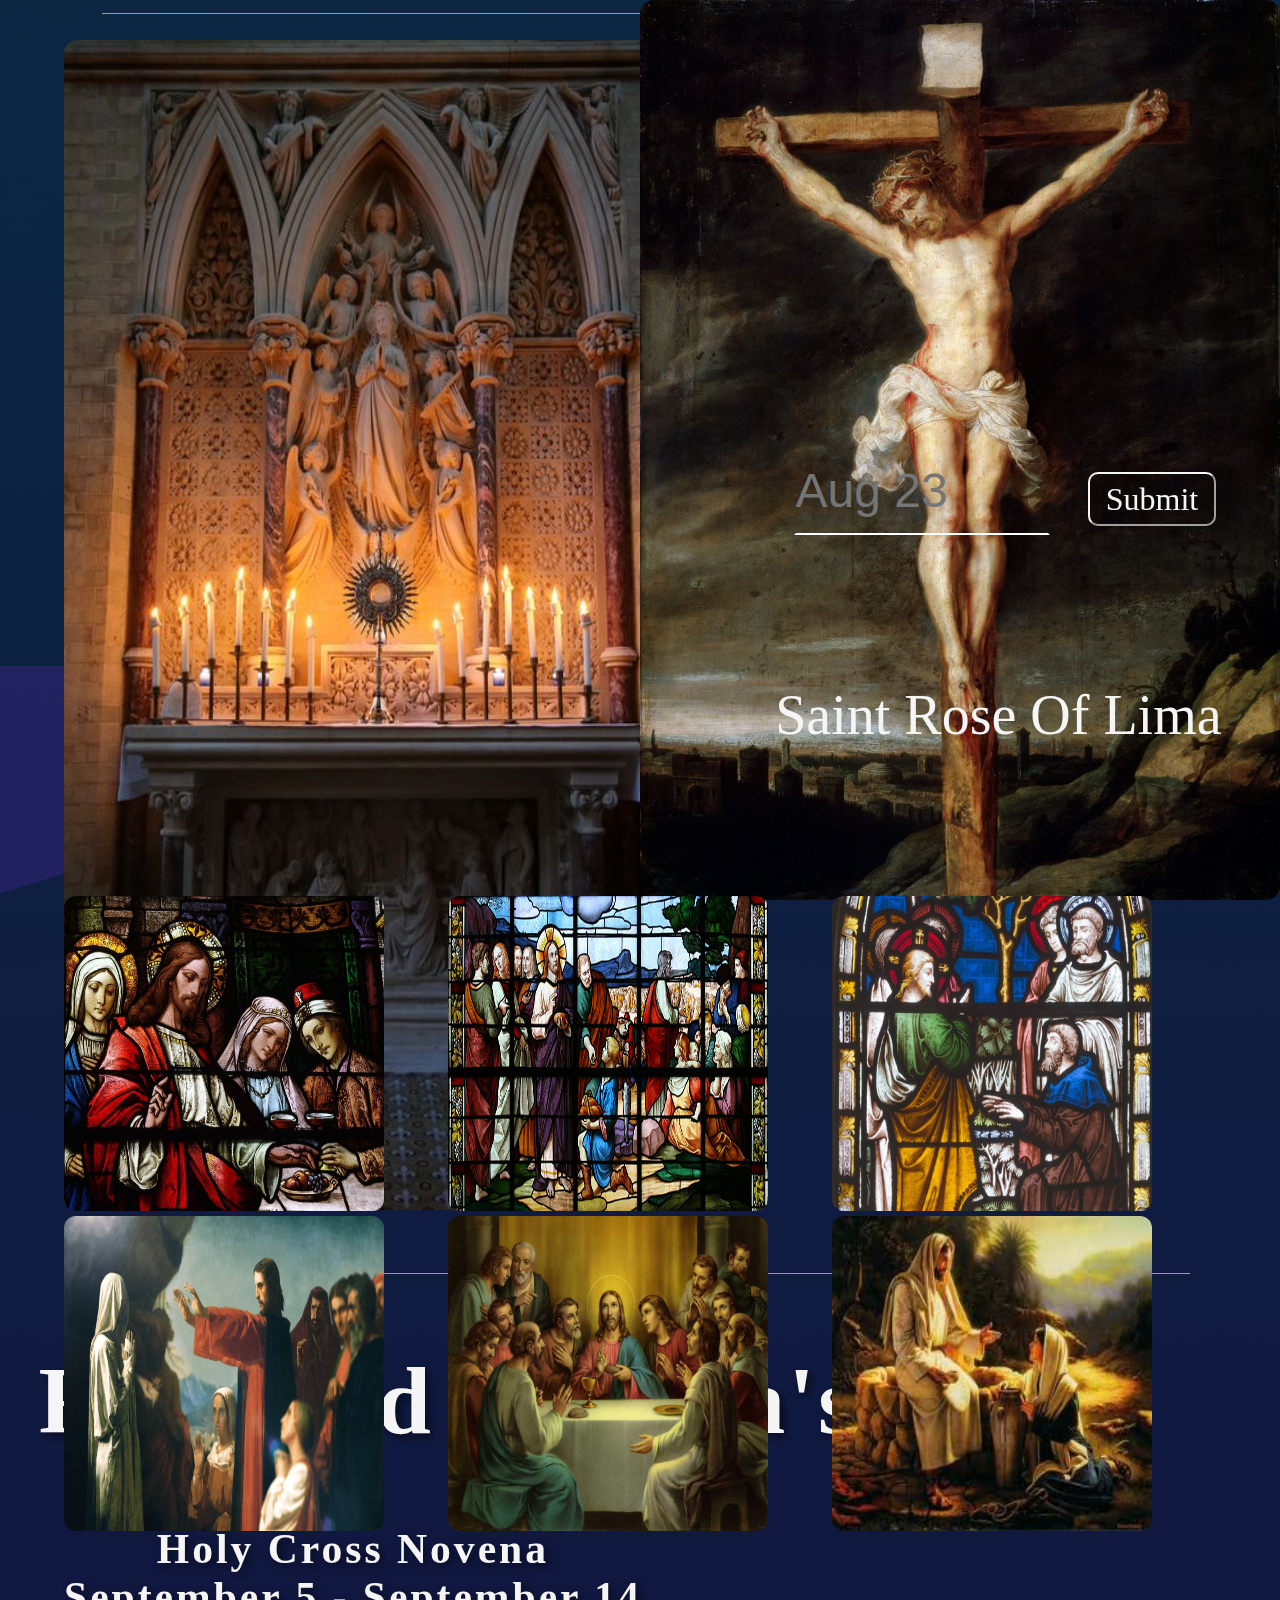
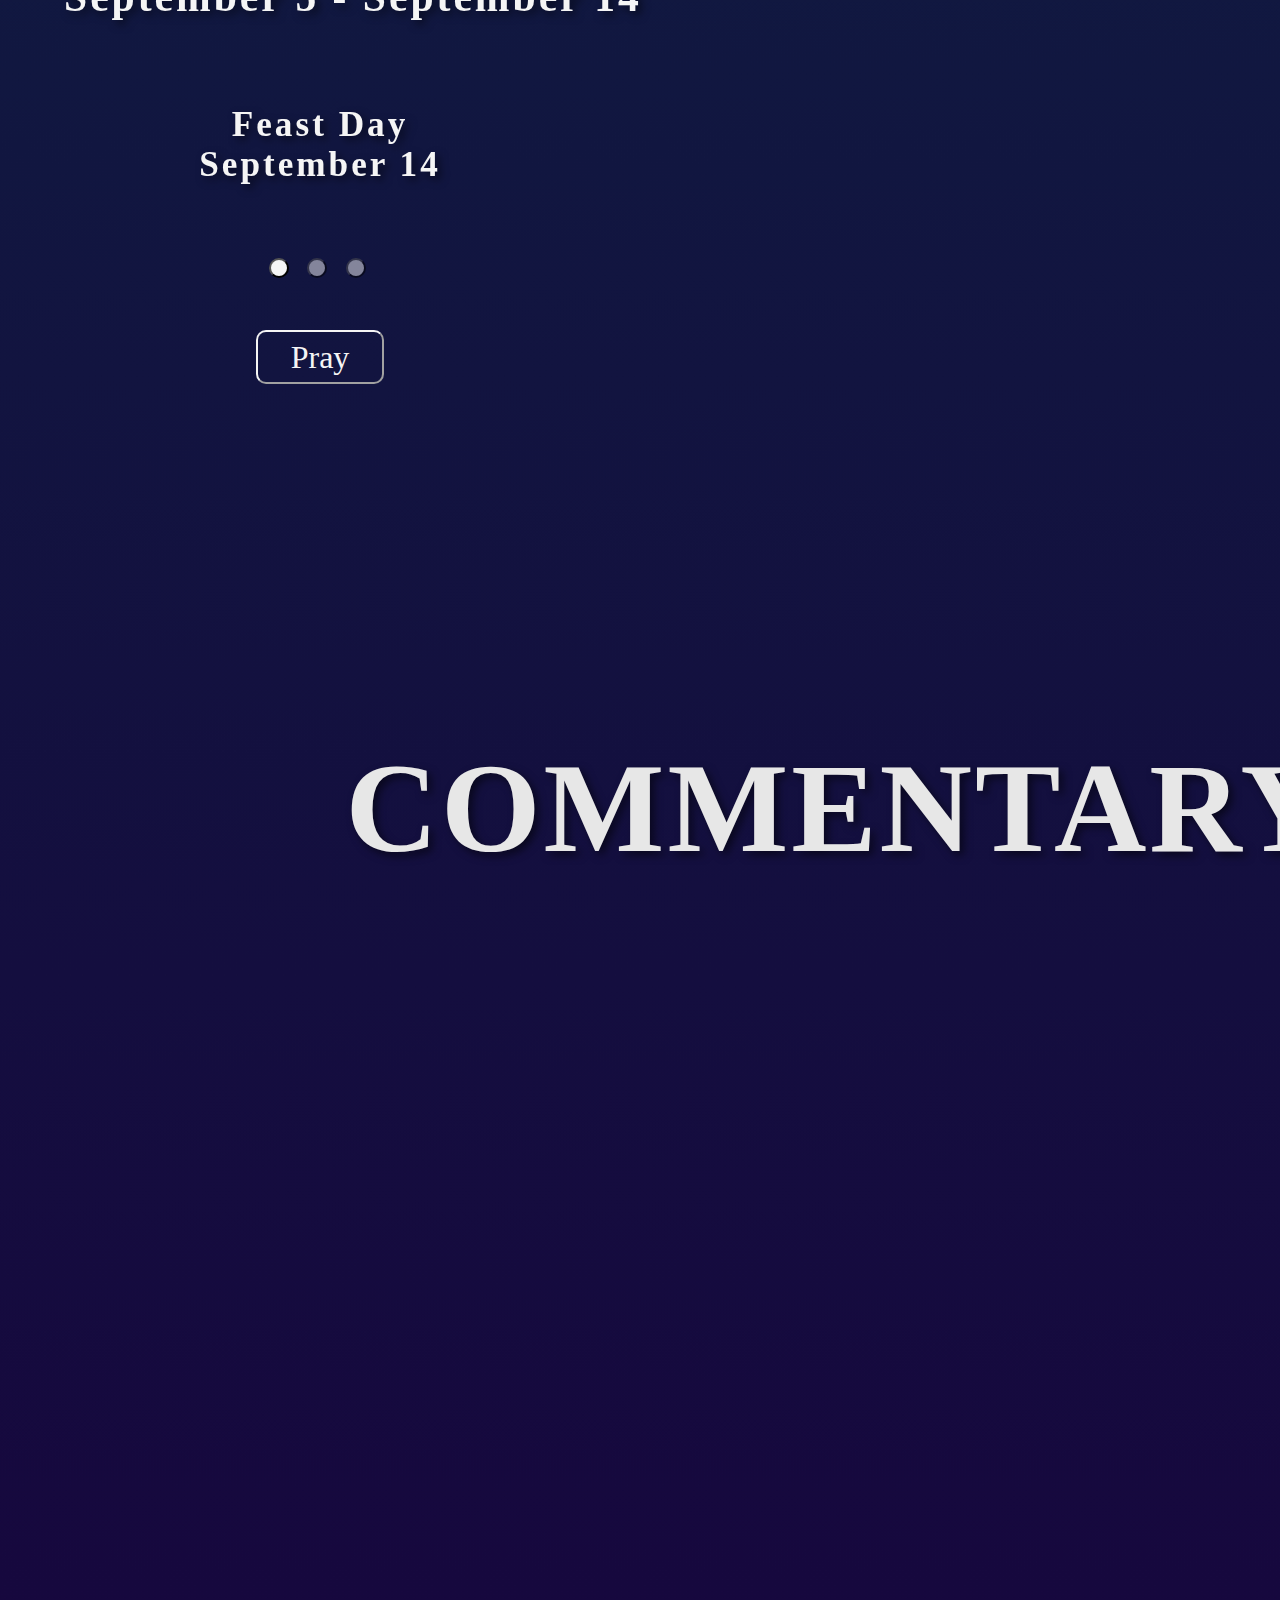
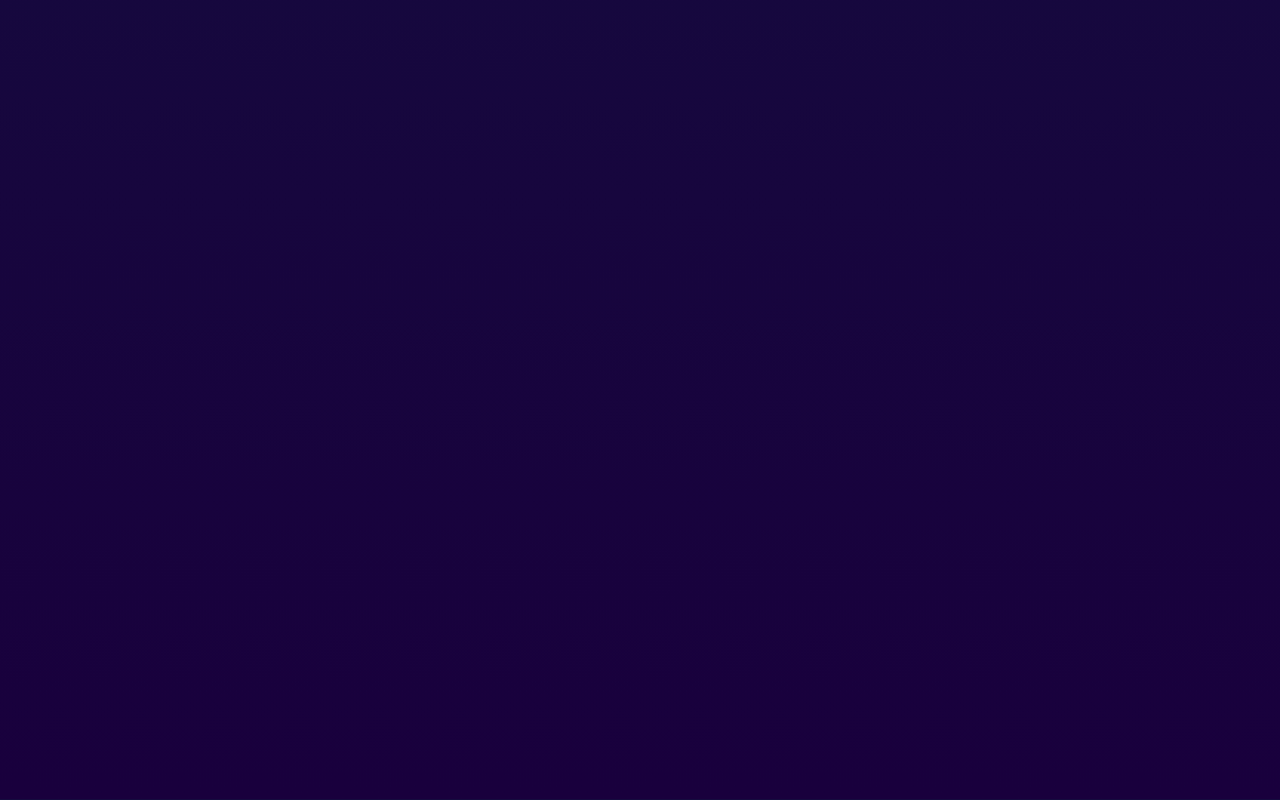
==== commit d58d07a2: "fixed the daily verse" ====
--- a/index.html
+++ b/index.html
@@ -58,7 +58,7 @@
             <h1 class="DailyV">DAILY VERSE</h1>
         </section>
     </div>
-    <h1 class="SubV">"It will not be so among you; but whoever wishes to be great among you must be your servant, and whoever wishes to be first among you must be your slave." <br> Matthew 20:26-27</h1>
+    <h1 id="SubV" class="SubV"></h1>
     <textarea placeholder="Write What's On Your Heart!"></textarea>
     <div class="Section3Line"></div>
     <img src="./homepageImages/bible.jpg" alt="" class="BiblePic">
@@ -151,49 +151,57 @@
     </section>
   </div>
 
-  <div class="weddingCard">
-    <img src="./homepageImages/weddingatcana.jpg" class="wine" alt="">
-    <a href="./weddingAtCana.html">
-      <div class="hoverEffect">
-        <h1 class="weddingText">Wedding At Cana <br> John 2: 1 - 11</h1>
-      </div>
-    </a>
-  </div>
-
-  <div class="feeding5000Card">
-    <img src="./homepageImages/feeding5000.jpg" class="feeding5000" alt="">
-    <div class="hoverEffect5000">
-      <h1 class="feedingText">Feeding The 4000 <br> Matthew 15: 29 - 39</h1>
-    </div>
-  </div>
-
-  <div class="bartimaeusCard">
-    <img src="./homepageImages/bartimaeus.jpeg" class="bartimaeus" alt="">
-    <div class="hoverEffectbart">
-      <h1 class="bartText">Bartimaeus <br> Mark 10: 46 - 52</h1>
-    </div>
-  </div>
-
-  <div class="womanAtWellCard">
-    <img src="./homepageImages/womanWell.jpeg" class="womanAtWell" alt="">
-    <div class="hoverEffectWell">
-      <h1 class="wellText">Woman At The Well <br> John 4: 1 - 42</h1>
-    </div>
-  </div>
-
-  <div class="lastSupperCard">
-    <img src="./homepageImages/thelastsupper.webp" class="lastSupper" alt="">
-    <div class="hoverEffectSupper">
-      <h1 class="supperText">The Last Supper <br> Matthew 26: 17 - 30</h1>
-    </div>
-  </div>
-
-  <div class="lazurusCard">
-    <img src="./homepageImages/Lazarus.webp" class="lazurus" alt="">
-    <div class="hoverEffectLazurus">
-      <h1 class="lazurusText">Raising Lazurus <br> John 11: 1 - 44</h1>
-    </div>
-  </div>
+  <div class="bibleCards">
+
+    <div class="weddingCard">
+      <section class="bibleCards">
+        <img src="./homepageImages/weddingatcana.jpg" class="wine" alt="">
+        <a href="./weddingAtCana.html">
+          <div class="hoverEffect">
+            <h1 class="weddingText">Wedding At Cana <br> John 2: 1 - 11</h1>
+          </div>
+        </a>
+      </section>
+    </div>
+
+    <div class="feeding5000Card">
+      <section class="bibleCards">
+        <img src="./homepageImages/feeding5000.jpg" class="feeding5000" alt="">
+        <div class="hoverEffect5000">
+          <h1 class="feedingText">Feeding The 4000 <br> Matthew 15: 29 - 39</h1>
+        </div>
+      </section>
+    </div>
+
+    <div class="bartimaeusCard">
+      <img src="./homepageImages/bartimaeus.jpeg" class="bartimaeus" alt="">
+      <div class="hoverEffectbart">
+        <h1 class="bartText">Bartimaeus <br> Mark 10: 46 - 52</h1>
+      </div>
+    </div>
+
+    <div class="womanAtWellCard">
+      <img src="./homepageImages/womanWell.jpeg" class="womanAtWell" alt="">
+      <div class="hoverEffectWell">
+        <h1 class="wellText">Woman At The Well <br> John 4: 1 - 42</h1>
+      </div>
+    </div>
+
+    <div class="lastSupperCard">
+      <img src="./homepageImages/thelastsupper.webp" class="lastSupper" alt="">
+      <div class="hoverEffectSupper">
+        <h1 class="supperText">The Last Supper <br> Matthew 26: 17 - 30</h1>
+      </div>
+    </div>
+
+    <div class="lazurusCard">
+      <img src="./homepageImages/Lazarus.webp" class="lazurus" alt="">
+      <div class="hoverEffectLazurus">
+        <h1 class="lazurusText">Raising Lazurus <br> John 11: 1 - 44</h1>
+      </div>
+    </div>
+
+</div>
 
 <script src="SaintQuotes.js"></script>
 <script src="dates.js"></script>
--- a/HisLight_copy.css
+++ b/HisLight_copy.css
@@ -11,6 +11,7 @@
 body{
     background-image: linear-gradient(rgb(0, 71, 71), rgb(25, 0, 61));
     height: 800vh;
+    width: auto;
     overflow: auto;
     display: flex;
 }
@@ -335,13 +336,13 @@
 .SubV {
     position: absolute;
     top: 135%;
-    left: 58%;
+    left: 60%;
     color: whitesmoke;
     font-family:Cambria, Cochin, Georgia, Times, 'Times New Roman', serif;
     letter-spacing: 3px;
     font-size: 150%;
     filter: drop-shadow(4px 4px 4px rgba(0, 0, 0, 0.536));
-    width: auto;
+    width: 35%;
     text-align: center;
     line-height: 60px;
     z-index: 1;
@@ -1405,9 +1406,8 @@
 @media only screen and (max-width: 400px){
 
     body{
-        height: 550vh;
-        font-family:Georgia, 'Times New Roman', Times, serif;
-        height: 1300vw;
+        font-family:Georgia, 'Times New Roman', Times, serif;
+        height: 800vh;
     }
 
     .navLine{
@@ -1677,6 +1677,7 @@
         align-items: center;
         text-align: center;
         font-size: 5.5vw;
+        left: 2vw;
         top: 860vw;
         font-family:Georgia, 'Times New Roman', Times, serif;
     }
@@ -1730,6 +1731,7 @@
         flex-direction: column;
         align-items: center;
         text-align: center;
+        left: 2vw;
         font-size: 5.5vw;
         top: 860vw;
         font-family:Georgia, 'Times New Roman', Times, serif;
@@ -1785,7 +1787,7 @@
         text-align: center;
         font-size: 5.5vw;
         top: 860vw;
-        left: 17vw;
+        left: 5vw;
         font-family:Georgia, 'Times New Roman', Times, serif;
         display: none;
     }
@@ -1915,6 +1917,7 @@
         transition: 1s ease;
         cursor: pointer;
         filter: blur(1px);
+        overflow: auto;
     }
 
     .hoverEffect{
@@ -1926,8 +1929,180 @@
 
     .weddingText{
         font-size: 25px;
-        top: 830vw;
+        top: 825vw;
         left: 20%;
+        line-height: 50px;
+        text-align: center;
+        position: absolute;
+        color: rgb(255, 255, 255);
+        filter: drop-shadow(4px 4px 4px rgb(0, 0, 0));
+        z-index: 2;
+        opacity: 1;
+    }
+
+    .feeding5000{
+        width: 75%;
+        height: 30%;
+        border-radius: 12px;
+        top: 1190vw;
+        left: 10vw;
+        position: absolute;
+        z-index: 1;
+        transition: 1s ease;
+        cursor: pointer;
+        filter: blur(1px);
+        overflow: auto;
+    }
+
+    .hoverEffect5000{
+        opacity: 1;
+        z-index: 2;
+        width: 80%;
+        left: 0vw;
+    }
+
+    .feedingText{
+        font-size: 25px;
+        top: 880vw;
+        left: 20%;
+        line-height: 50px;
+        text-align: center;
+        position: absolute;
+        color: rgb(255, 255, 255);
+        filter: drop-shadow(4px 4px 4px rgb(0, 0, 0));
+        z-index: 2;
+        opacity: 1;
+    }
+
+    .bartimaeus{
+        width: 75%;
+        height: 30%;
+        border-radius: 12px;
+        top: 1250vw;
+        left: 10vw;
+        position: absolute;
+        z-index: 1;
+        transition: 1s ease;
+        cursor: pointer;
+        filter: blur(1px);
+        overflow: auto;
+    }
+
+    .hoverEffectbart{
+        opacity: 1;
+        z-index: 2;
+        width: 80%;
+        left: 0vw;
+    }
+
+    .bartText{
+        font-size: 25px;
+        top: 945vw;
+        left: 25%;
+        line-height: 50px;
+        text-align: center;
+        position: absolute;
+        color: rgb(255, 255, 255);
+        filter: drop-shadow(4px 4px 4px rgb(0, 0, 0));
+        z-index: 2;
+        opacity: 1;
+    }
+
+    .womanAtWell{
+        width: 75%;
+        height: 30%;
+        border-radius: 12px;
+        top: 1310vw;
+        left: 10vw;
+        position: absolute;
+        z-index: 1;
+        transition: 1s ease;
+        cursor: pointer;
+        filter: blur(1px);
+        overflow: auto;
+    }
+
+    .hoverEffectWell{
+        opacity: 1;
+        z-index: 2;
+        width: 80%;
+        left: 0vw;
+    }
+
+    .wellText{
+        font-size: 25px;
+        top: 975vw;
+        left: 22%;
+        line-height: 50px;
+        text-align: center;
+        position: absolute;
+        color: rgb(255, 255, 255);
+        filter: drop-shadow(4px 4px 4px rgb(0, 0, 0));
+        z-index: 2;
+        opacity: 1;
+    }
+
+
+    .lastSupper{
+        width: 75%;
+        height: 30%;
+        border-radius: 12px;
+        top: 1370vw;
+        left: 10vw;
+        position: absolute;
+        z-index: 1;
+        transition: 1s ease;
+        cursor: pointer;
+        filter: blur(1px);
+        overflow: auto;
+    }
+
+    .hoverEffectSupper{
+        opacity: 1;
+        z-index: 2;
+        width: 80%;
+        left: 0vw;
+    }
+
+    .supperText{
+        font-size: 25px;
+        top: 1030vw;
+        left: 22%;
+        line-height: 50px;
+        text-align: center;
+        position: absolute;
+        color: rgb(255, 255, 255);
+        filter: drop-shadow(4px 4px 4px rgb(0, 0, 0));
+        z-index: 2;
+        opacity: 1;
+    }
+
+
+    .lazurus{
+        width: 75%;
+        height: 30%;
+        border-radius: 12px;
+        top: 1430vw;
+        left: 10vw;
+        position: absolute;
+        z-index: 1;
+        transition: 1s ease;
+        cursor: pointer;
+        filter: blur(1px);
+        overflow: auto;
+    }
+
+    .hoverEffectLazurus{
+        opacity: 1;
+        z-index: 2;
+        width: 80%;
+        left: 0vw;
+    }
+
+    .lazurusText{
+        font-size: 25px;
+        top: 1095vw;
+        left: 25%;
         line-height: 50px;
         text-align: center;
         position: absolute;
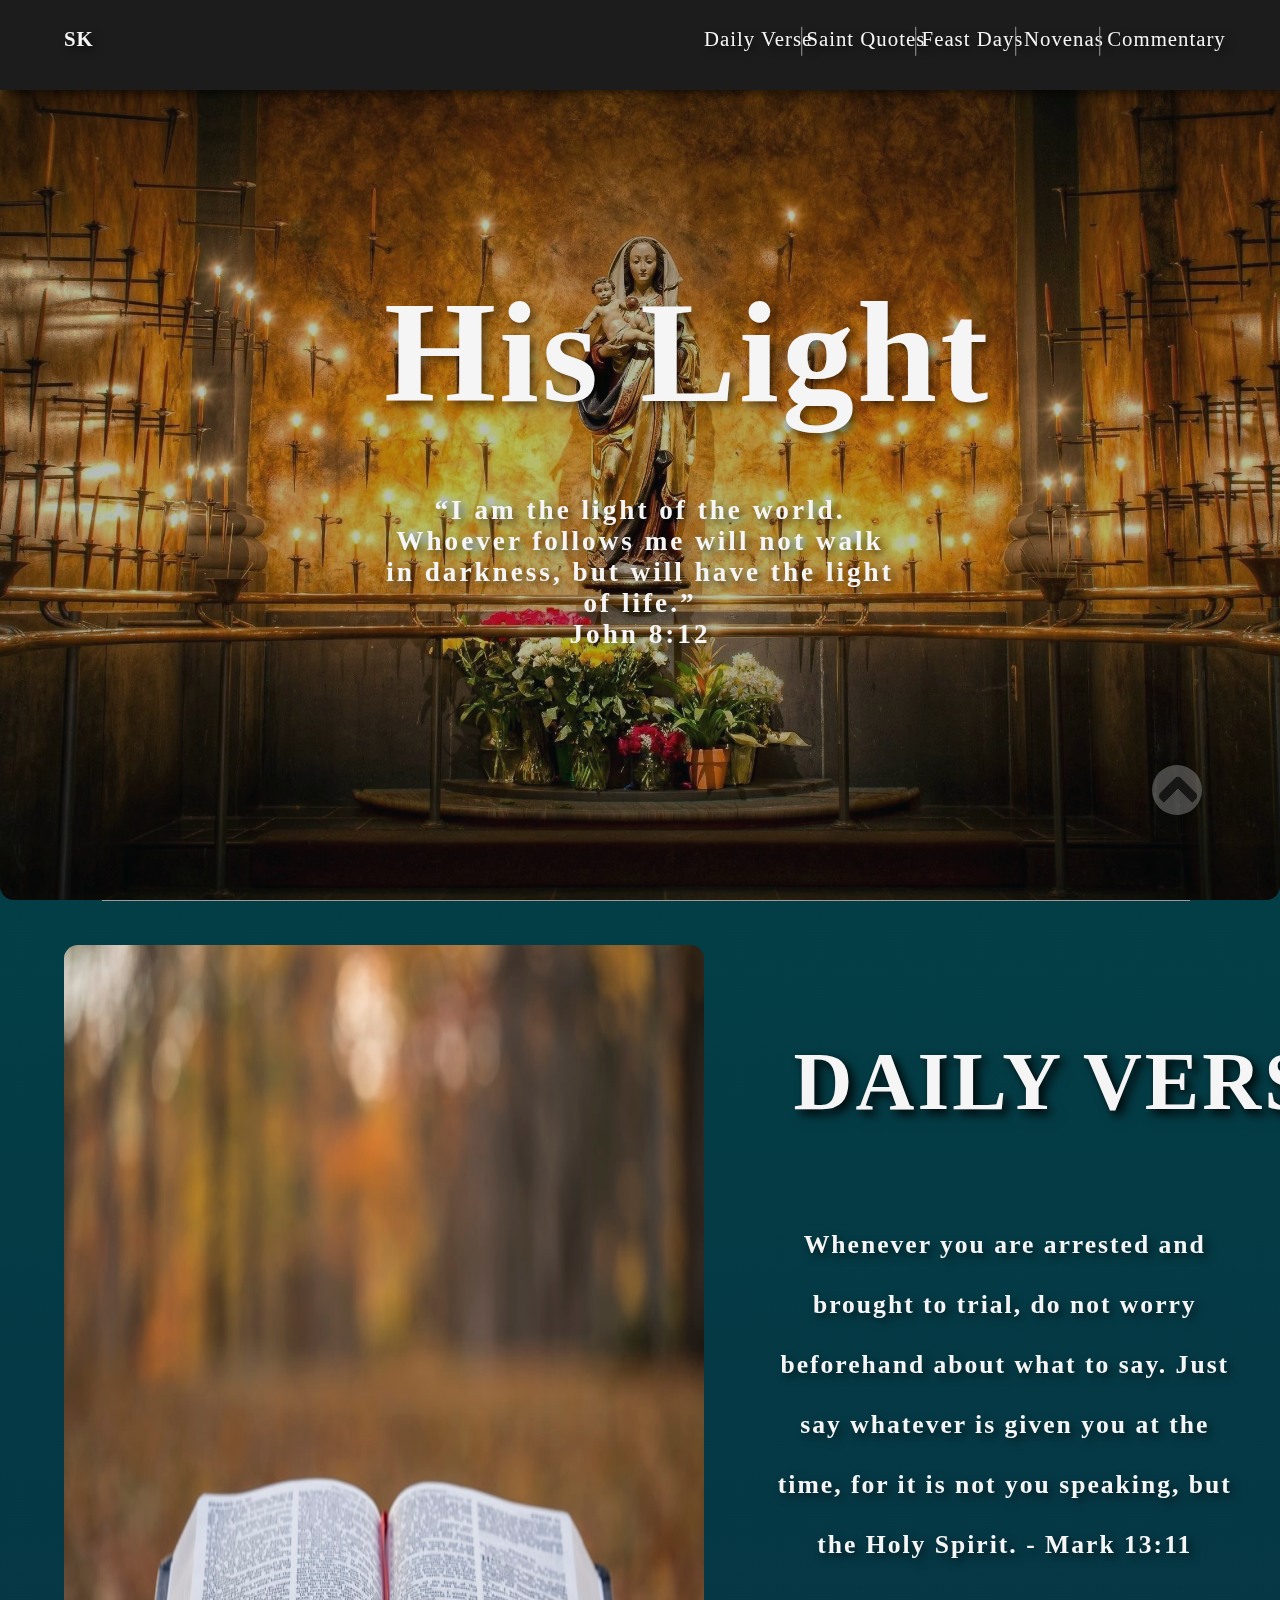
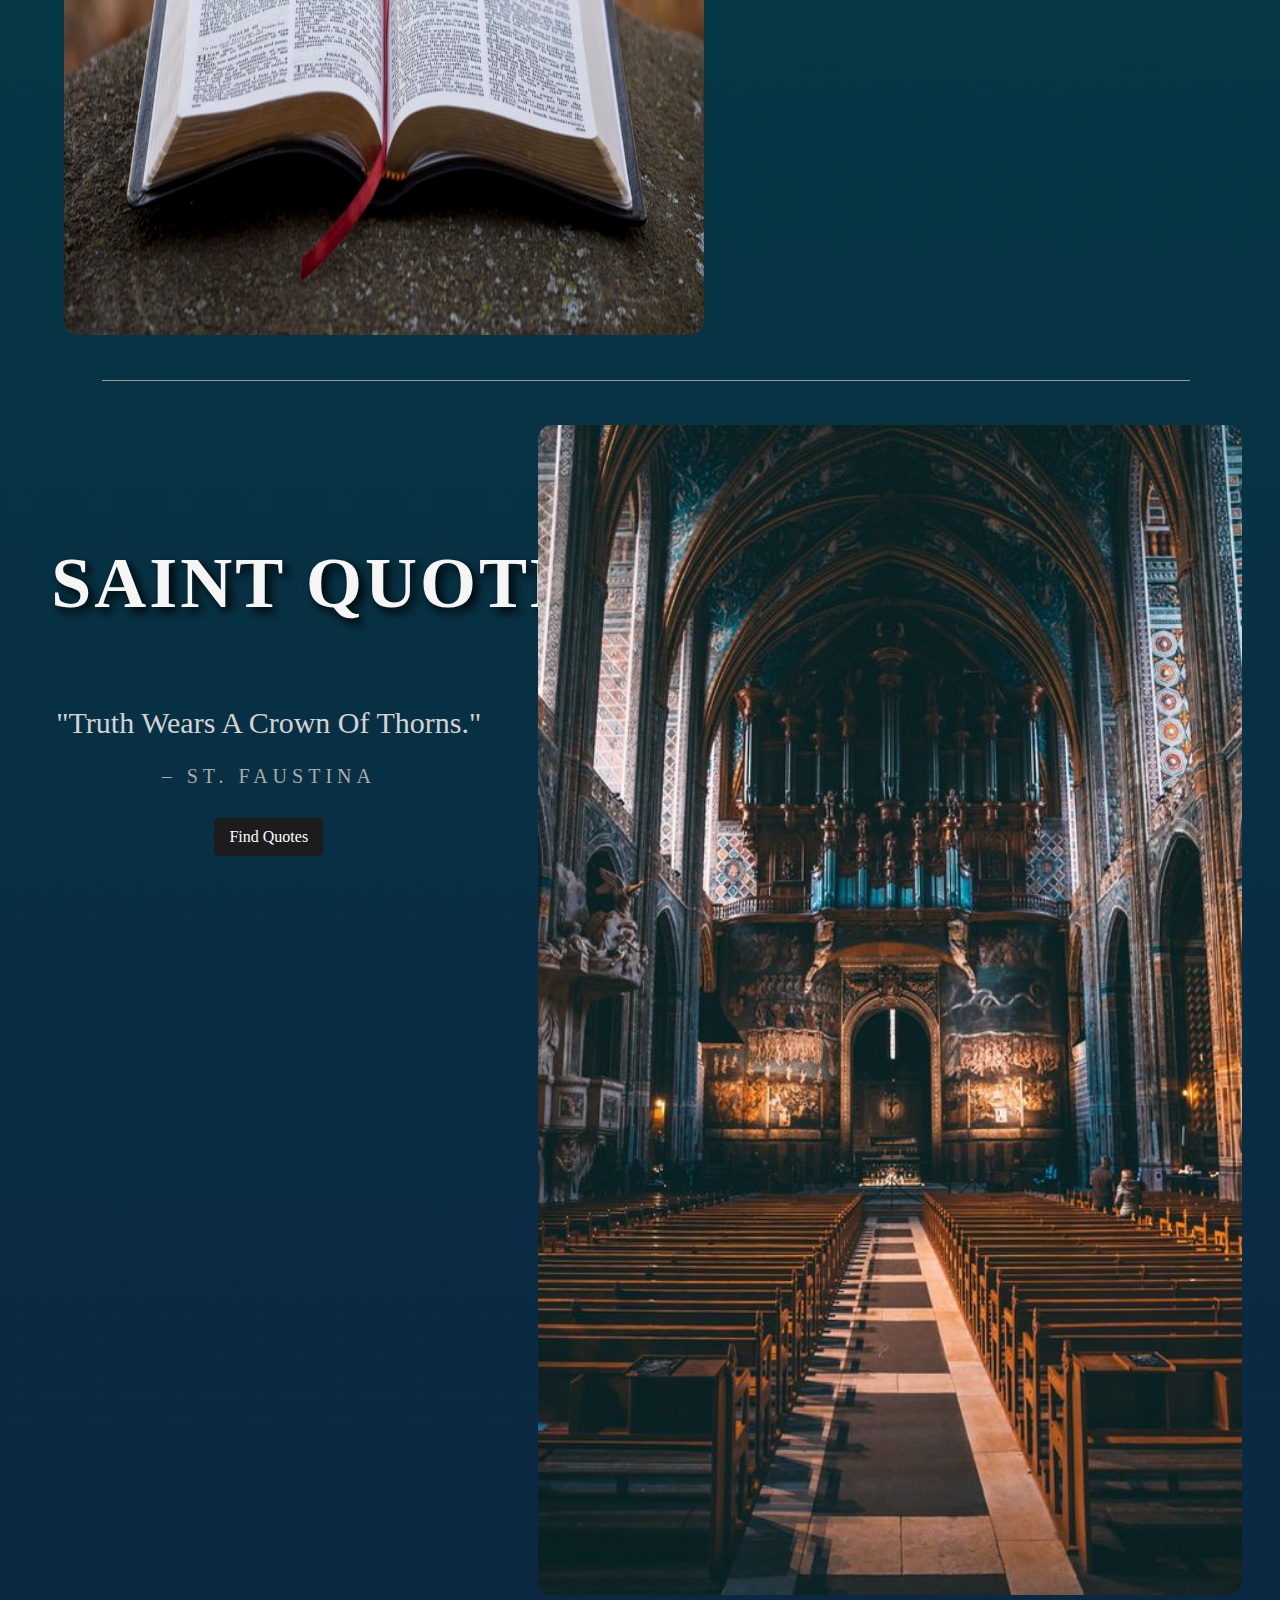
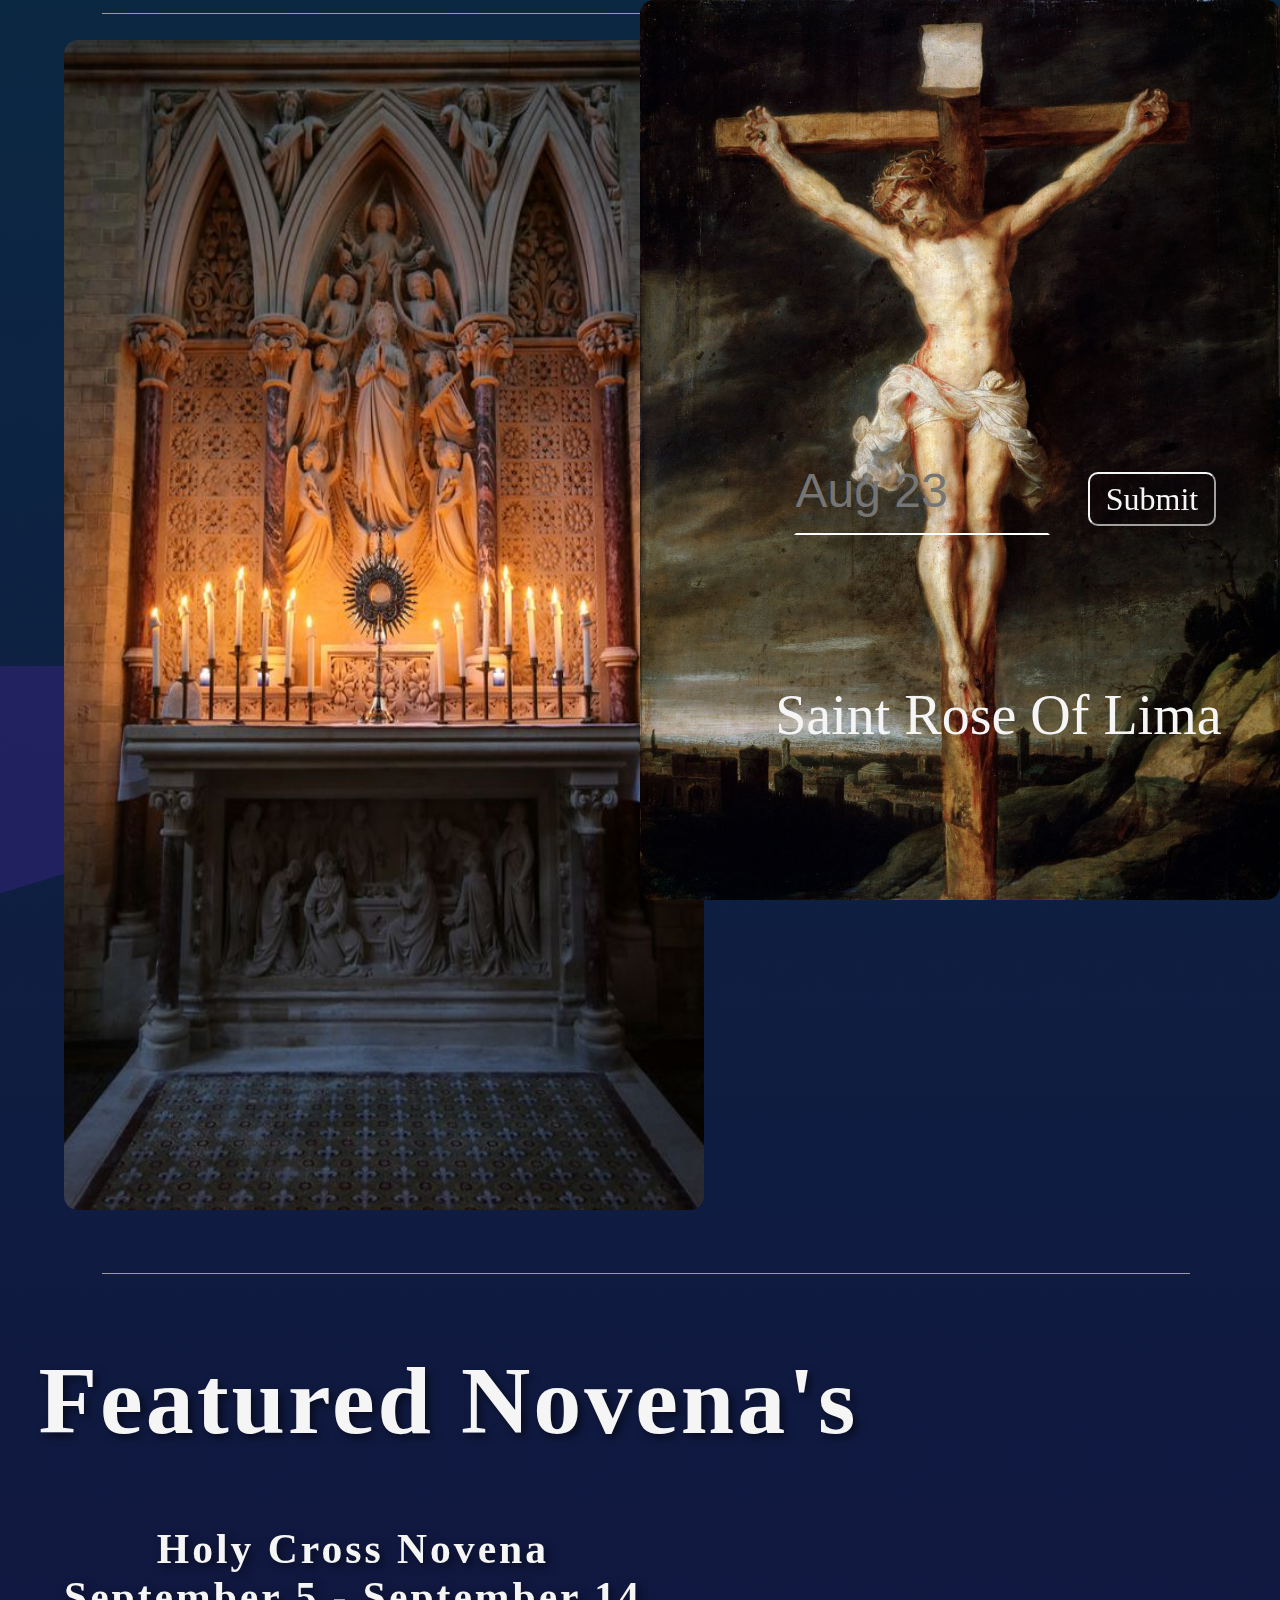
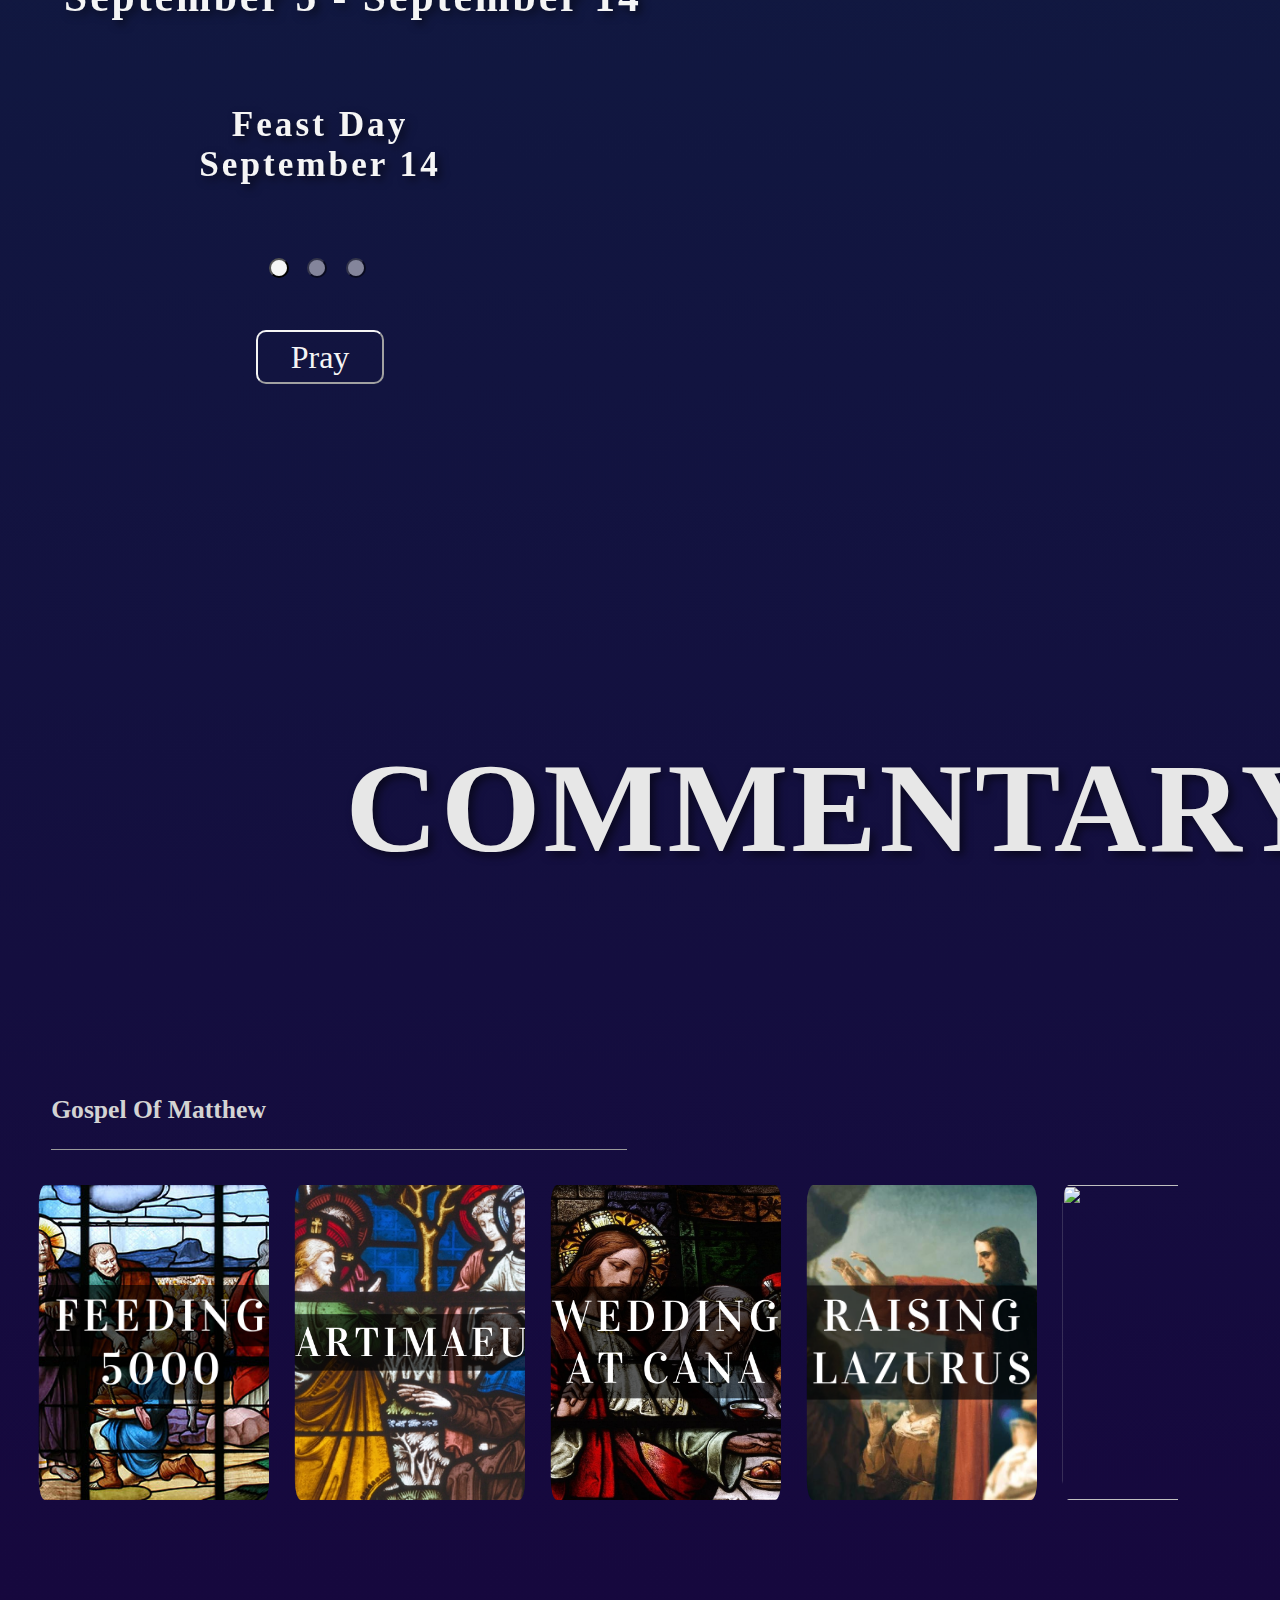
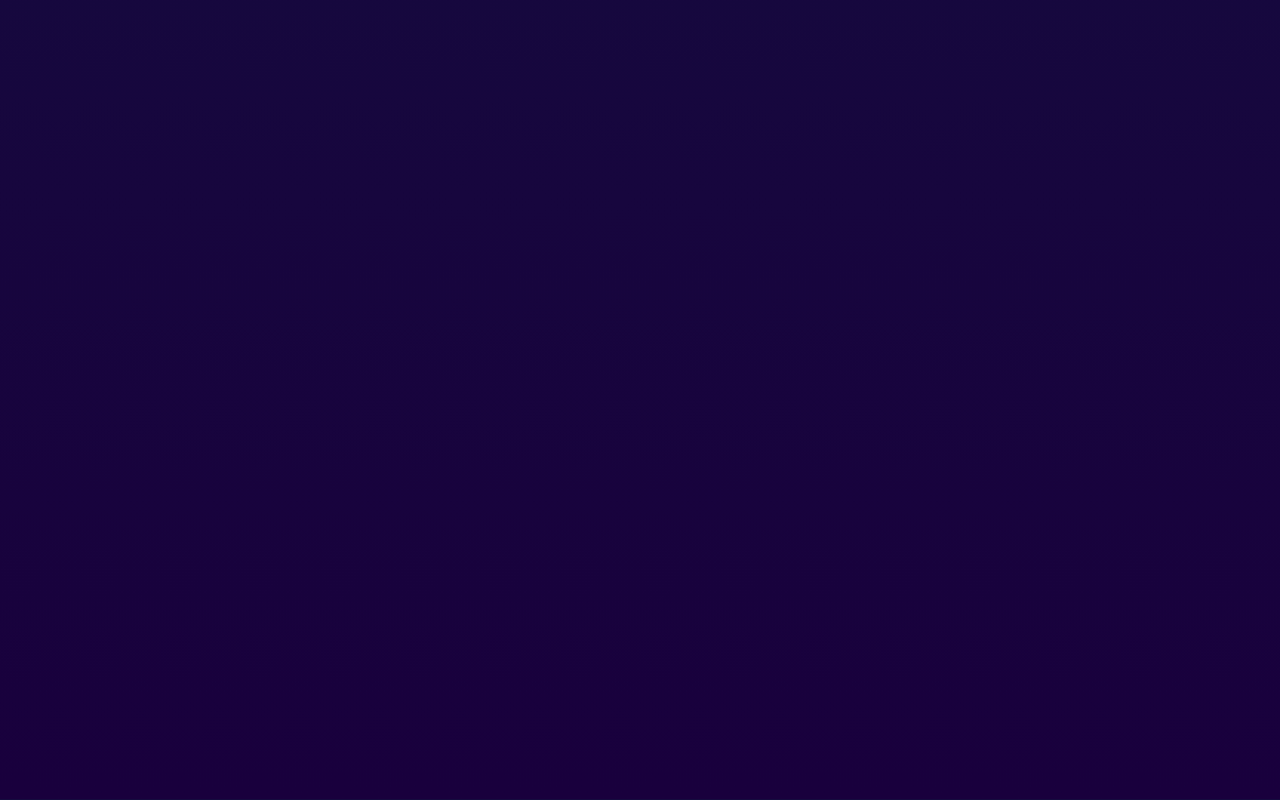
==== commit ffcf51aa: "fixed novena" ====
--- a/index.html
+++ b/index.html
@@ -151,7 +151,7 @@
     </section>
   </div>
 
-  <div class="bibleCards">
+  <!-- <div class="bibleCards">
 
     <div class="weddingCard">
       <section class="bibleCards">
@@ -201,7 +201,22 @@
       </div>
     </div>
 
+</div> -->
+
+<div class="bibleContainer">
+  <div class="bibleContent">
+    <img src="./homepageImages/Feeding 5000 (1).png">
+    <img src="./homepageImages/Bartimous.png">
+    <a href="./weddingAtCana.html">
+      <img src="./homepageImages/Wedding at Cana.png">
+    </a>
+    <img src="./homepageImages/Raising Lazurus (4).png">
+    <img src="./homepageImages/The last supper.png">
+  </div>
 </div>
+
+<h1 class="gospelOfMatthew">Gospel Of Matthew</h1>
+<div class="gospelLine"></div>
 
 <script src="SaintQuotes.js"></script>
 <script src="dates.js"></script>
--- a/HisLight_copy.css
+++ b/HisLight_copy.css
@@ -11,9 +11,9 @@
 body{
     background-image: linear-gradient(rgb(0, 71, 71), rgb(25, 0, 61));
     height: 800vh;
-    width: auto;
+
     overflow: auto;
-    display: flex;
+
 }
 
 body::-webkit-scrollbar{
@@ -339,16 +339,16 @@
     left: 60%;
     color: whitesmoke;
     font-family:Cambria, Cochin, Georgia, Times, 'Times New Roman', serif;
-    letter-spacing: 3px;
-    font-size: 150%;
-    filter: drop-shadow(4px 4px 4px rgba(0, 0, 0, 0.536));
-    width: 35%;
+    letter-spacing: 2px;
+    font-size: 2vw;
+    filter: drop-shadow(4px 4px 4px rgba(0, 0, 0, 0.536));
+    width: 37%;
     text-align: center;
     line-height: 60px;
     z-index: 1;
 }
 
-textarea{
+/* textarea{
     position: absolute;
     top: 180%;
     left: 64%;
@@ -368,7 +368,7 @@
 }
 textarea::-webkit-scrollbar {
     display: none;
-}
+} */
 
 .BiblePic{
     top: 105%;
@@ -1402,6 +1402,69 @@
     fill: #32247691;
 }
 
+.bibleContainer::-webkit-scrollbar{
+    width: 10px;
+    height: 10px;
+    display: flex;
+    background-color: transparent;
+}
+
+.bibleContainer::-webkit-scrollbar-thumb{
+    border-radius: 10px;
+    height: 5px;
+    /* background: rgba(126, 126, 126, 0.518); */
+    background: transparent;
+}
+
+.bibleContainer {
+    position: absolute;
+    display: flex;
+    z-index: 10;
+    top: 660vh;
+    left: 2vw;
+    width: 90vw;
+    height: 45vh;
+    overflow-x: scroll;
+    overflow-y: hidden;
+  }
+  
+  .bibleContent {
+    margin-top: 5vh;
+    display: flex;
+    flex-wrap: nowrap;
+  }
+  
+  .bibleContent img {
+    width: 20vw;
+    height: 35vh;
+    object-fit: cover;
+    flex-shrink: 0;
+    padding-right: 1vw;
+    padding-left: 1vw;
+    border-radius: 1.5vw;
+  }
+
+
+  .gospelOfMatthew{
+    position: absolute;
+    top: 655vh;
+    left: 4vw;
+    font-size: 2vw;
+    /* text-decoration: underline; */
+    color: #d3d3d3;
+  }
+
+  .gospelLine{
+    position: absolute;
+    width: 45%;
+    height: 1px;
+    top: 661vh;
+    left: 4%;
+    background-color: rgb(155, 155, 155);
+    z-index: 1;
+}
+  
+
 
 @media only screen and (max-width: 400px){
 
@@ -1506,25 +1569,37 @@
         top: 10vw;
         left: -13vw;
         font-family:Georgia, 'Times New Roman', Times, serif;
-        
     }
 
     .SubV{
         font-size: 3.5vw;
+        letter-spacing: 1px;
+        line-height: 5vh;
         top: 210vw;
         left: 10vw;
         width: 80vw;
-        line-height: 30px;
-        font-family:Georgia, 'Times New Roman', Times, serif;
-    }
-
-    textarea{
+        text-transform: uppercase;
+        font-family:Georgia, 'Times New Roman', Times, serif;
+    }
+    
+    #SubV{
+        font-size: 3.5vw;
+        letter-spacing: 1px;
+        line-height: 5vh;
+        top: 210vw;
+        left: 10vw;
+        width: 80vw;
+        text-transform: uppercase;
+        font-family:Georgia, 'Times New Roman', Times, serif;
+    }
+
+    /* textarea{
         top: 275vw;
         height: 10vw;
         width: 90vw;
         left: 8vw;
         font-size: 7vw;
-    }
+    } */
 
     .church{
         position: absolute;
@@ -1731,7 +1806,6 @@
         flex-direction: column;
         align-items: center;
         text-align: center;
-        left: 2vw;
         font-size: 5.5vw;
         top: 860vw;
         font-family:Georgia, 'Times New Roman', Times, serif;
@@ -1906,7 +1980,7 @@
         top: 1100vw;
     }
 
-    .wine{
+    /* .wine{
         width: 75%;
         height: 30%;
         border-radius: 12px;
@@ -2110,7 +2184,29 @@
         filter: drop-shadow(4px 4px 4px rgb(0, 0, 0));
         z-index: 2;
         opacity: 1;
-    }
+    } */
+
+    .bibleContent img{
+        width: 50vw;
+        height: 22vh;
+    }
+
+    .bibleContainer{
+        position: absolute;
+        top: 595vh;
+        height: 30vh;
+    }
+
+    .gospelOfMatthew{
+        top: 593vh;
+        font-size: 5vw;
+    }
+
+    .gospelLine{
+        top: 597vh;
+        width: 60vw;
+    }
+
 
 
     /* dropdown Button */
